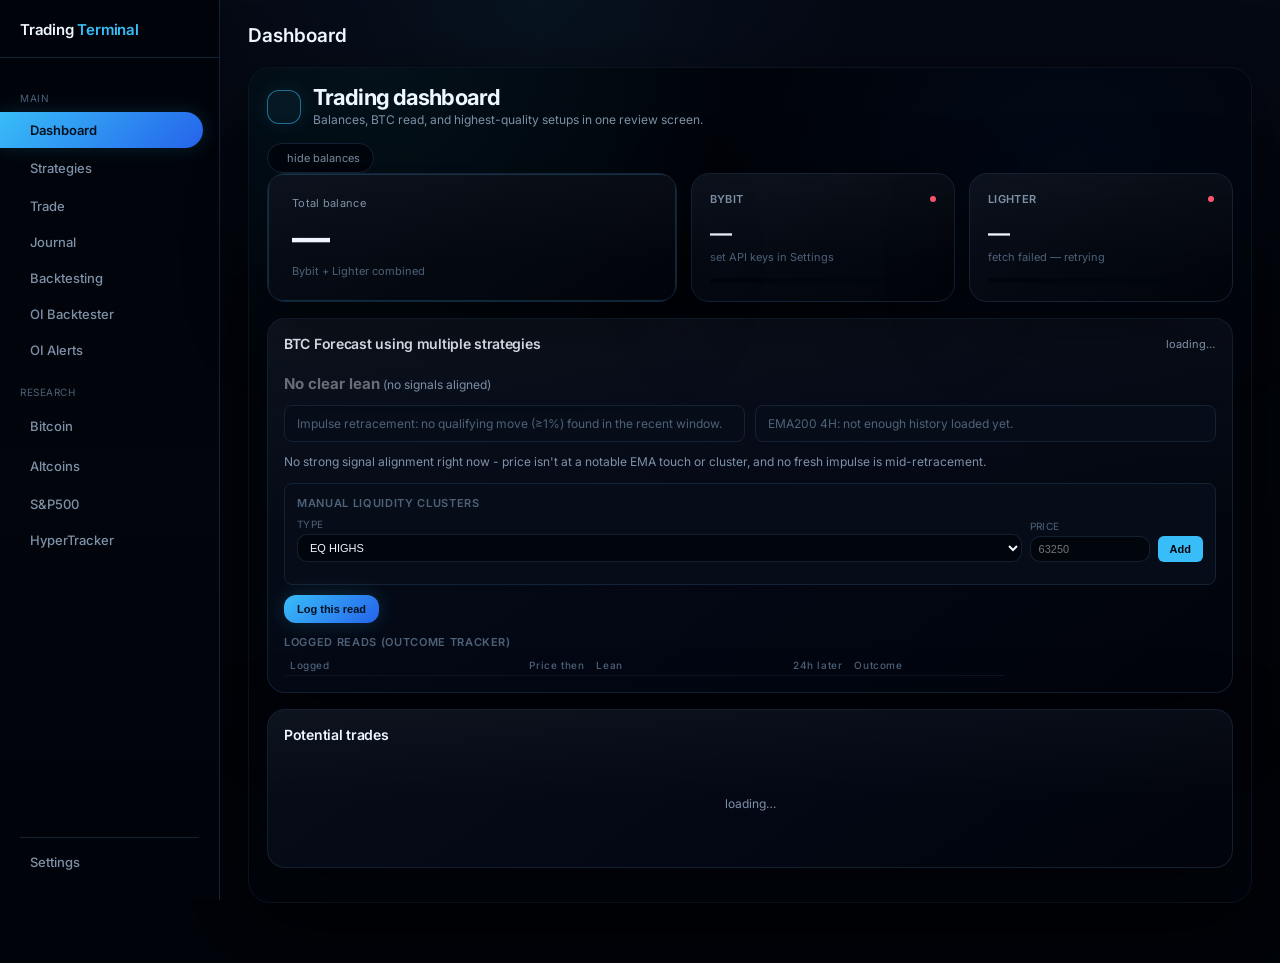
==== index.html @ 486f705a "Make dashboard liquidity clusters manual only" ====
<!DOCTYPE html>
<html lang="en">
<head>
<meta charset="UTF-8">
<meta name="viewport" content="width=device-width, initial-scale=1.0">
<title>Trading Terminal</title>
<link rel="preconnect" href="https://fonts.googleapis.com">
<link rel="preconnect" href="https://fonts.gstatic.com" crossorigin>
<link href="https://fonts.googleapis.com/css2?family=Inter:wght@400;500;600;700&display=swap" rel="stylesheet">
<link rel="stylesheet" href="https://cdnjs.cloudflare.com/ajax/libs/tabler-icons/3.35.0/tabler-icons.min.css">
<link rel="stylesheet" href="css/hypertracker.css?v=blueblack">
<style>
  /* ===================== DESIGN TOKENS ===================== */
  /* Palette sampled directly from the Selimor dashboard reference - background,
     panel, card, and teal accent are exact pixel reads, not approximations.
     Gain/loss + above/below-EMA semantic colors also intentionally match
     Selimor's muted tones (cosmetic match, per explicit decision), rather than
     reusing the old app's punchier neon green/red. */
  :root{
    --bg:#00040a;             /* outer/sidebar background */
    --panel:#020713;          /* main content panel background */
    --card:#070d18;           /* card surface */
    --card-hover:#0b1524;
    --line:#0a1422;           /* hairline borders/dividers */
    --text:#eef6ff;           /* primary text */
    --text-dim:#7f91a8;       /* secondary/muted text */
    --text-faint:#4e6178;     /* tertiary labels, sidebar section headers */
    --teal:#38bdf8;           /* primary accent */
    --teal-dim:#061a33;       /* accent tint background (icon badges, success bg) */
    --green:#38bdf8;          /* positive / above-EMA */
    --green-dim:#061a33;
    --red:#ff5570;            /* losses / below-EMA */
    --red-dim:#35111b;
    --amber:#ffad34;
    --amber-dim:#32200a;
    --violet:#60a5fa;
    --violet-dim:#071d3c;
    --font: 'Inter','Segoe UI',Arial,sans-serif;
    --radius-card:14px;
    --radius-pill:20px;

    /* ----- legacy aliases -----
       The watchlist/chart-modal/alerts CSS (ported as-is from the old single-file
       app) references these older token names throughout. Rather than rewrite
       every rule, these aliases point the old names at the new Selimor tokens
       above, so the inherited CSS resolves correctly without modification. New
       code written going forward should use the tokens above directly, not these
       aliases - this block exists purely as a migration bridge and can be deleted
       once nothing in the ported CSS references the old names anymore. */
    --panel: var(--card);
    --line: var(--line-old);
    --line-old:#142236;
    --dim: var(--text-dim);
    --mono: var(--font);

    /* ----- bg/border aliases used in new tabs -----
       --bg1 = slightly lighter than bg (card surface)
       --bg2 = input/field background (slightly lighter than card)
       --border = standard hairline border colour
       --border-bright = highlighted border for active states */
    --bg1: var(--card);
    --bg2: #01050c;
    --border: #142236;
    --border-bright: #254768;
  }
  *{box-sizing:border-box;}
  *{
    scrollbar-color:rgba(56,189,248,.45) rgba(1,5,12,.86);
    scrollbar-width:thin;
  }
  *::-webkit-scrollbar{width:10px;height:10px;}
  *::-webkit-scrollbar-track{background:rgba(1,5,12,.86);}
  *::-webkit-scrollbar-thumb{
    background:linear-gradient(180deg,rgba(56,189,248,.62),rgba(37,99,235,.58));
    border:2px solid rgba(1,5,12,.86);
    border-radius:999px;
  }
  *::-webkit-scrollbar-corner{background:rgba(1,5,12,.86);}
  body{
    margin:0;
    background:
      radial-gradient(circle at 18% 0%, rgba(56,189,248,.07), transparent 30%),
      radial-gradient(circle at 85% 16%, rgba(37,99,235,.055), transparent 28%),
      var(--bg);
    color:var(--text);
    font-family:var(--font);
    -webkit-font-smoothing:antialiased;
  }
  a{color:inherit;}

  /* ===================== APP SHELL ===================== */
  .app-shell{
    display:flex;
    min-height:100vh;
  }

  /* ----- sidebar ----- */
  .sidebar{
    width:220px;
    flex-shrink:0;
    background:linear-gradient(180deg,#00040a,#02050b 55%,#00040a);
    border-right:1px solid var(--line-old);
    display:flex;
    flex-direction:column;
    padding:20px 0;
    position:sticky;
    top:0;
    height:100vh;
  }
  .sidebar-brand{
    padding:0 20px 18px;
    border-bottom:1px solid var(--line);
    margin-bottom:16px;
  }
  .sidebar-brand-title{
    font-size:15px;font-weight:600;color:var(--text);letter-spacing:-0.2px;
  }
  .sidebar-brand-title span{color:var(--teal);}

  .sidebar-section-label{
    padding:0 20px;font-size:10px;color:var(--text-faint);
    letter-spacing:0.5px;margin:18px 0 8px;text-transform:uppercase;
  }
  .sidebar-section-label:first-of-type{margin-top:0;}

  .nav-item{
    display:flex;align-items:center;gap:10px;
    padding:10px 20px;margin-right:16px;
    cursor:pointer;color:var(--text-dim);font-size:13px;font-weight:500;
    border-radius:0 var(--radius-pill) var(--radius-pill) 0;
    transition:background 0.12s,color 0.12s;
    user-select:none;
  }
  .nav-item:hover{color:var(--text);background:rgba(56,189,248,0.07);}
  .nav-item.active{
    color:#02111f;background:linear-gradient(135deg,var(--teal),#2563eb);font-weight:600;
    box-shadow:0 0 20px rgba(56,189,248,.16);
  }
  .nav-item.active:hover{background:linear-gradient(135deg,var(--teal),#2563eb);}
  .nav-item i{font-size:17px;flex-shrink:0;}
  .nav-item.disabled{opacity:0.4;cursor:default;}
  .nav-item.disabled:hover{background:transparent;color:var(--text-dim);}

  /* sidebar dropdown groups */
  .nav-group{margin:2px 0;}
  .nav-group-label{
    width:calc(100% - 16px);
    display:flex;align-items:center;gap:10px;
    padding:10px 20px;margin-right:16px;border:0;
    border-radius:0 var(--radius-pill) var(--radius-pill) 0;
    background:transparent;color:var(--text-dim);font:inherit;font-size:13px;font-weight:500;
    text-align:left;user-select:none;cursor:pointer;
    transition:background 0.12s,color 0.12s;
  }
  .nav-group-label:hover{color:var(--text);background:rgba(56,189,248,0.07);}
  .nav-group-label i{font-size:17px;flex-shrink:0;}
  .nav-group-label .nav-group-title{flex:1;}
  .nav-group-chevron{font-size:14px;transition:transform .14s ease;color:currentColor;opacity:.7;}
  .nav-group.open .nav-group-chevron{transform:rotate(180deg);}
  .nav-group.has-active > .nav-group-label{
    color:var(--text);background:rgba(56,189,248,0.055);
  }
  .nav-group-items{display:none;padding:1px 0 4px;}
  .nav-group.open > .nav-group-items{display:block;}
  .nav-sub-item{
    display:flex;align-items:center;gap:8px;
    padding:7px 20px 7px 44px;margin-right:16px;
    cursor:pointer;color:var(--text-faint);font-size:12px;font-weight:400;
    border-radius:0 var(--radius-pill) var(--radius-pill) 0;
    transition:background 0.12s,color 0.12s;
    user-select:none;
  }
  .nav-sub-item:hover{color:var(--text);background:rgba(56,189,248,0.07);}
  .nav-sub-item.active{
    color:#02111f;background:linear-gradient(135deg,var(--teal),#2563eb);font-weight:600;
  }
  .nav-sub-item.active:hover{background:linear-gradient(135deg,var(--teal),#2563eb);}
  .nav-sub-dot{
    width:5px;height:5px;border-radius:50%;background:currentColor;flex-shrink:0;opacity:0.6;
  }

  .sidebar-footer{
    margin-top:auto;padding:0 20px;
  }
  .sidebar-footer .nav-item{
    border-top:1px solid var(--line);padding-top:16px;margin-top:8px;
    border-radius:0;margin-right:0;padding-left:0;padding-right:0;
  }
  .sidebar-footer .nav-item:hover{background:transparent;color:var(--text);}
  .sidebar-footer .nav-item.active{
    border-top:none;
    border-radius:14px;
    padding:10px 12px;
    background:linear-gradient(135deg,var(--teal),#2563eb);
    color:#02111f;
    box-shadow:0 0 20px rgba(56,189,248,.16);
  }

  /* ----- main content area ----- */
  .main{
    flex:1;
    background:
      radial-gradient(circle at 30% 0%, rgba(56,189,248,.055), transparent 26%),
      linear-gradient(180deg,#050914,#02050b 45%,#00040a);
    padding:24px 28px 60px;
    min-width:0;
  }
  .main-header{
    display:flex;justify-content:space-between;align-items:center;
    margin-bottom:20px;
  }
  .main-title{
    font-size:19px;font-weight:600;color:var(--text);
  }
  .live-pill{
    font-size:12px;color:var(--text-dim);background:#01050c;
    padding:5px 13px;border-radius:var(--radius-pill);
    display:flex;align-items:center;gap:6px;
    border:1px solid var(--line-old);
  }
  .live-pill .dot{
    width:6px;height:6px;border-radius:50%;background:var(--teal);
    box-shadow:0 0 8px rgba(56,189,248,0.65);
  }
  .main-header .live-pill{
    display:none !important;
  }

  /* generic card, used across all tabs */
  .card{
    background:
      linear-gradient(180deg, rgba(255,255,255,.022), transparent 70%),
      linear-gradient(145deg,var(--card),#01040a);
    border:1px solid var(--line-old);
    border-radius:var(--radius-card);padding:16px;
    box-shadow:0 22px 70px rgba(0,0,0,.35);
  }

  /* ----- placeholder tab styling (used by tabs not yet built) ----- */
  .placeholder-tab{
    display:flex;flex-direction:column;align-items:center;justify-content:center;
    text-align:center;padding:80px 20px;color:var(--text-dim);
    background:
      linear-gradient(180deg, rgba(255,255,255,.022), transparent 70%),
      linear-gradient(145deg,var(--card),#01040a);
    border:1px solid var(--line-old);
    border-radius:var(--radius-card);
    min-height:300px;
  }
  .placeholder-tab i{font-size:32px;color:var(--text-faint);margin-bottom:14px;}
  .placeholder-tab .ph-title{font-size:15px;font-weight:600;color:var(--text);margin-bottom:6px;}
  .placeholder-tab .ph-sub{font-size:13px;color:var(--text-dim);max-width:360px;line-height:1.5;}

  /* ----- tab view container ----- */
  .tab-view{display:none;}
  .tab-view.active{display:block;}

  /* ===== GRID BOT ===== */
  .grid-bot-layout{display:grid;grid-template-columns:340px 1fr;gap:14px;align-items:start;}
  @media(max-width:900px){.grid-bot-layout{grid-template-columns:1fr;}}
  .grid-left-col,.grid-right-col{display:flex;flex-direction:column;gap:12px;}
  .grid-card{
    background:var(--card);border-radius:var(--radius-card);padding:18px;
    border:0.5px solid var(--line-old);
  }
  .grid-viz-card{padding:18px 14px;}
  .grid-card-header{display:flex;align-items:center;justify-content:space-between;margin-bottom:14px;}
  .grid-card-title{font-size:12px;font-weight:600;color:var(--text-dim);text-transform:uppercase;letter-spacing:0.4px;display:flex;align-items:center;gap:6px;}
  .grid-card-title i{font-size:14px;color:var(--teal);}
  .grid-status-badge{
    font-size:9px;font-weight:700;letter-spacing:0.5px;padding:3px 9px;
    border-radius:4px;background:rgba(255,255,255,0.06);color:var(--text-faint);border:1px solid var(--line-old);
  }
  .grid-status-badge.running{background:var(--teal-dim);color:var(--teal);border-color:rgba(40,215,200,0.35);}
  .grid-status-badge.paused{background:var(--amber-dim);color:var(--amber);border-color:rgba(217,169,63,0.35);}
  .grid-status-badge.stopped{background:var(--red-dim);color:var(--red);border-color:rgba(226,100,95,0.35);}
  .grid-market-pill{
    font-size:12px;font-weight:600;color:var(--teal);
    background:var(--teal-dim);border-radius:var(--radius-pill);
    padding:5px 14px;display:inline-flex;align-items:center;gap:6px;
    border:1px solid rgba(40,215,200,0.2);
  }
  .grid-field-row{margin-bottom:12px;}
  .grid-inputs{display:grid;grid-template-columns:1fr 1fr;gap:10px;margin-bottom:12px;}
  .grid-field{display:flex;flex-direction:column;gap:4px;}
  .grid-label{font-size:10px;color:var(--text-dim);font-weight:500;letter-spacing:0.3px;}
  .grid-label-hint{color:var(--text-faint);}
  .grid-input{
    background:rgba(255,255,255,0.04);border:1px solid var(--line-old);
    border-radius:8px;padding:8px 10px;color:var(--text);font-size:13px;
    font-family:var(--font);outline:none;transition:border-color 0.15s;width:100%;
  }
  .grid-input:focus{border-color:var(--teal);}
  .grid-input::placeholder{color:var(--text-faint);}
  .grid-leverage-info{font-size:10px;color:var(--text-faint);line-height:1.4;margin-top:5px;}
  .grid-leverage-info strong{color:var(--teal);}
  .grid-leverage-slider{
    -webkit-appearance:none;appearance:none;width:100%;height:3px;
    background:var(--line-old);border-radius:2px;outline:none;cursor:pointer;
  }
  .grid-leverage-slider::-webkit-slider-thumb{
    -webkit-appearance:none;appearance:none;width:16px;height:16px;border-radius:50%;
    background:var(--teal);cursor:pointer;border:2px solid var(--bg);
    box-shadow:0 0 0 2px var(--teal);
  }
  .grid-leverage-slider::-moz-range-thumb{
    width:16px;height:16px;border-radius:50%;background:var(--teal);cursor:pointer;
    border:2px solid var(--bg);box-shadow:0 0 0 2px var(--teal);
  }
  .grid-leverage-ticks{
    display:flex;justify-content:space-between;
    font-size:9px;color:var(--text-faint);margin-top:3px;
  }
  .grid-capital-check{
    border-radius:6px;padding:7px 11px;font-size:11px;line-height:1.4;margin-bottom:10px;
  }
  .grid-capital-check.ok{background:var(--green-dim);color:var(--green);border:1px solid rgba(61,220,151,0.25);}
  .grid-capital-check.warn{background:var(--red-dim);color:var(--red);border:1px solid rgba(226,100,95,0.25);}
  .grid-controls{display:flex;gap:8px;flex-wrap:wrap;}
  .grid-btn{
    flex:1;padding:10px 14px;border:none;border-radius:10px;font-size:12px;
    font-weight:600;cursor:pointer;font-family:var(--font);
    display:flex;align-items:center;justify-content:center;gap:6px;transition:opacity 0.15s;
  }
  .grid-btn:disabled{opacity:0.4;cursor:not-allowed;}
  .grid-btn-start{background:var(--teal);color:#07060c;}
  .grid-btn-start:hover:not(:disabled){opacity:0.88;}
  .grid-btn-pause{background:var(--amber-dim);color:var(--amber);border:1px solid rgba(217,169,63,0.3);}
  .grid-btn-pause:hover:not(:disabled){opacity:0.8;}
  .grid-btn-stop{background:var(--red-dim);color:var(--red);border:1px solid rgba(226,100,95,0.3);}
  .grid-btn-stop:hover:not(:disabled){opacity:0.8;}
  .grid-live-dot{width:7px;height:7px;border-radius:50%;background:var(--text-faint);}
  .grid-live-dot.live{background:var(--green);}
  .grid-live-dot.paused{background:var(--amber);}
  .grid-live-dot.error{background:var(--red);}
  .grid-stats-grid{display:grid;grid-template-columns:1fr 1fr 1fr;gap:10px;}
  .grid-stat{background:rgba(255,255,255,0.03);border-radius:8px;padding:10px 12px;}
  .grid-stat-label{font-size:10px;color:var(--text-faint);margin-bottom:4px;letter-spacing:0.2px;}
  .grid-stat-val{font-size:16px;font-weight:600;color:var(--text);}
  .grid-stat-val.up{color:var(--green);}
  .grid-stat-val.down{color:var(--red);}
  .grid-viz-wrap{position:relative;min-height:300px;}
  .grid-viz-empty{
    position:absolute;inset:0;display:flex;align-items:center;justify-content:center;
    font-size:12px;color:var(--text-faint);text-align:center;padding:20px;
  }
  .grid-viz-legend{display:flex;gap:12px;font-size:10px;font-weight:600;letter-spacing:0.3px;}
  .legend-buy{color:var(--green);}
  .legend-sell{color:var(--red);}
  .legend-price{color:var(--amber);}
  .grid-level-table-wrap{max-height:300px;overflow-y:auto;}
  .grid-level-table{width:100%;border-collapse:collapse;font-size:12px;}
  .grid-level-table th{
    text-align:left;padding:7px 10px;font-size:10px;font-weight:600;
    color:var(--text-faint);letter-spacing:0.3px;border-bottom:1px solid var(--line-old);
    position:sticky;top:0;background:var(--card);
  }
  .grid-level-table td{padding:7px 10px;border-bottom:0.5px solid var(--line-old);color:var(--text);}
  .grid-level-table tr:last-child td{border-bottom:none;}
  .grid-table-empty{text-align:center;color:var(--text-faint);padding:24px!important;}
  .gl-side-buy{color:var(--green);font-weight:600;}
  .gl-side-sell{color:var(--red);font-weight:600;}
  .gl-status-open{color:var(--teal);}
  .gl-status-filled{color:var(--amber);}
  .gl-status-idle{color:var(--text-faint);}
  .gl-status-sl{color:var(--red);}
  /* ---- grid bot docs accordion ---- */
  .grid-docs{
    margin-top:18px;
    border:0.5px solid var(--line-old);
    border-radius:var(--radius-card);
    background:var(--card);
    overflow:hidden;
  }
  .grid-docs-trigger{
    display:flex;align-items:center;justify-content:space-between;
    padding:16px 20px;cursor:pointer;user-select:none;
    gap:10px;
  }
  .grid-docs-trigger:hover{background:rgba(255,255,255,0.025);}
  .grid-docs-trigger-left{display:flex;align-items:center;gap:10px;}
  .grid-docs-trigger-left i{font-size:16px;color:var(--teal);flex-shrink:0;}
  .grid-docs-title{font-size:13px;font-weight:600;color:var(--text);}
  .grid-docs-chevron{
    font-size:16px;color:var(--text-faint);flex-shrink:0;
    transition:transform 0.22s ease;
  }
  .grid-docs.open .grid-docs-chevron{transform:rotate(180deg);}
  .grid-docs-body{
    display:none;
    padding:0 24px 24px;
    border-top:0.5px solid var(--line-old);
  }
  .grid-docs.open .grid-docs-body{display:block;}
  .grid-docs-body h3{
    font-size:11px;font-weight:700;color:var(--teal);
    text-transform:uppercase;letter-spacing:0.5px;
    margin:22px 0 8px;
  }
  .grid-docs-body h3:first-child{margin-top:20px;}
  .grid-docs-body p{
    font-size:12px;color:var(--text-dim);line-height:1.65;margin:0 0 10px;
  }
  .grid-docs-body ul{
    margin:0 0 10px;padding-left:18px;
  }
  .grid-docs-body ul li{
    font-size:12px;color:var(--text-dim);line-height:1.65;margin-bottom:4px;
  }
  .grid-docs-body ul li strong,.grid-docs-body p strong{color:var(--text);}
  .grid-docs-table{
    width:100%;border-collapse:collapse;margin-bottom:10px;font-size:12px;
  }
  .grid-docs-table th{
    text-align:left;padding:7px 10px;font-size:10px;font-weight:600;
    color:var(--text-faint);letter-spacing:0.3px;
    border-bottom:1px solid var(--line-old);
  }
  .grid-docs-table td{
    padding:8px 10px;border-bottom:0.5px solid var(--line-old);
    color:var(--text-dim);vertical-align:top;line-height:1.5;
  }
  .grid-docs-table td:first-child{color:var(--text);font-weight:500;white-space:nowrap;}
  .grid-docs-table tr:last-child td{border-bottom:none;}
  .grid-docs-formula{
    background:rgba(255,255,255,0.04);border:0.5px solid var(--line-old);
    border-radius:8px;padding:10px 14px;font-size:12px;
    color:var(--teal);font-family:monospace;margin:8px 0 12px;
    letter-spacing:0.2px;
  }
  .grid-docs-note{
    background:var(--amber-dim);border:0.5px solid rgba(217,169,63,0.25);
    border-radius:8px;padding:10px 14px;font-size:11px;color:var(--amber);
    line-height:1.6;margin-top:16px;
  }

  /* grid toast */
  .grid-toast{
    position:fixed;bottom:24px;right:24px;z-index:9999;
    background:var(--card);border:1px solid var(--line-old);border-radius:10px;
    padding:11px 18px;font-size:13px;color:var(--text);
    box-shadow:0 4px 24px rgba(0,0,0,0.5);
    transform:translateY(20px);opacity:0;pointer-events:none;
    transition:all 0.22s ease;max-width:360px;
  }
  .grid-toast.show{transform:translateY(0);opacity:1;}

  /* ===== DASHBOARD BALANCE CARDS ===== */
  .balance-grid{display:grid;grid-template-columns:1.8fr 1fr 1fr;gap:12px;margin-bottom:18px;}
  .total-card{
    background:var(--card);border-radius:var(--radius-card);padding:22px 24px;
    border:0.5px solid var(--line-old);position:relative;overflow:hidden;
  }
  .total-card::before{
    content:'';position:absolute;inset:0;border-radius:var(--radius-card);
    border:1px solid rgba(40,215,200,0.15);pointer-events:none;
  }
  .total-label{font-size:11px;color:var(--text-dim);letter-spacing:0.3px;margin-bottom:8px;}
  .total-amount{font-size:36px;font-weight:700;color:var(--text);letter-spacing:-1px;line-height:1;}
  .total-sub{font-size:11px;color:var(--text-faint);margin-top:8px;}
  .total-change{
    display:inline-flex;align-items:center;gap:4px;font-size:12px;
    color:var(--green);margin-top:10px;background:rgba(61,220,151,0.1);
    padding:3px 10px;border-radius:var(--radius-pill);
  }
  .exchange-card{
    background:var(--card);border-radius:var(--radius-card);padding:18px;
    border:0.5px solid var(--line-old);
  }
  .ex-header{display:flex;align-items:center;justify-content:space-between;margin-bottom:14px;}
  .ex-name{font-size:11px;font-weight:600;color:var(--text-dim);text-transform:uppercase;letter-spacing:0.4px;}
  .ex-dot{width:6px;height:6px;border-radius:50%;background:var(--green);}
  .ex-amount{font-size:22px;font-weight:600;color:var(--text);letter-spacing:-0.5px;}
  .ex-sub{font-size:11px;color:var(--text-faint);margin-top:4px;}
  .ex-bar{height:2px;background:var(--line-old);border-radius:2px;margin-top:14px;}
  .ex-bar-fill{height:2px;border-radius:2px;background:var(--teal);}
  /* blur-toggle for balance privacy */
  .balances-hidden .total-amount,
  .balances-hidden .ex-amount{filter:blur(7px);user-select:none;pointer-events:none;}
  .hide-balance-btn{
    display:flex;align-items:center;gap:6px;background:rgba(255,255,255,0.04);
    border:0.5px solid var(--line-old);border-radius:var(--radius-pill);
    padding:5px 13px;cursor:pointer;color:var(--text-dim);font-size:11px;
    margin-bottom:16px;font-family:var(--font);
  }
  .hide-balance-btn:hover{color:var(--text);border-color:var(--teal);}
  .hide-balance-btn i{font-size:14px;}

  /* potential trades section header */
  .section-head{display:flex;align-items:center;justify-content:space-between;margin-bottom:12px;}
  .section-title{font-size:13px;font-weight:600;color:var(--text);}
  .section-sub{font-size:11px;color:var(--text-faint);}
  .potential-row{
    display:flex;align-items:center;justify-content:space-between;
    padding:10px 0;border-bottom:0.5px solid var(--line-old);cursor:pointer;
  }
  .potential-row:last-child{border-bottom:none;}
  .potential-row:hover .pr-sym{color:var(--teal);}
  .pr-left{display:flex;align-items:center;gap:10px;}
  .pr-right{display:flex;align-items:center;gap:14px;}
  .pr-sym{font-weight:600;color:var(--text);font-size:13px;transition:color 0.1s;}
  .pr-mkt{font-size:9px;color:var(--text-faint);margin-left:5px;text-transform:uppercase;}

  /* ===== DASHBOARD BLUE/BLACK REDESIGN PREVIEW ===== */
  #tab-dashboard.dashboard-blue{
    --dash-bg:#00040a;
    --dash-panel:#070d18;
    --dash-panel-deep:#01040a;
    --dash-line:#142236;
    --dash-line-soft:#0a1422;
    --dash-blue:#38bdf8;
    --dash-blue-2:#2563eb;
    --dash-muted:#7f91a8;
    --dash-faint:#4e6178;
    background:
      radial-gradient(circle at 12% 0%, rgba(56,189,248,.07), transparent 30%),
      radial-gradient(circle at 82% 12%, rgba(37,99,235,.055), transparent 28%),
      var(--dash-bg);
    border:1px solid var(--dash-line-soft);
    border-radius:22px;
    padding:18px;
    min-height:calc(100vh - 110px);
    box-shadow:0 24px 78px rgba(0,0,0,.58);
  }
  #tab-dashboard .dash-blue-header{display:flex;align-items:center;justify-content:space-between;gap:16px;margin-bottom:16px;}
  #tab-dashboard .dash-blue-title{display:flex;align-items:center;gap:12px;}
  #tab-dashboard .dash-blue-mark{
    width:34px;height:34px;border-radius:12px;display:grid;place-items:center;
    border:1px solid rgba(56,189,248,.55);background:rgba(56,189,248,.06);
    color:var(--dash-blue);box-shadow:0 0 20px rgba(56,189,248,.11);
  }
  #tab-dashboard .dash-blue-title h1{margin:0;font-size:22px;line-height:1;letter-spacing:-0.04em;color:#eef6ff;}
  #tab-dashboard .dash-blue-title p{margin:4px 0 0;font-size:12px;color:var(--dash-muted);}
  #tab-dashboard .dash-blue-actions{display:flex;align-items:center;gap:10px;flex-wrap:wrap;}
  #tab-dashboard .hide-balance-btn{
    margin:0;background:#01050c;border:1px solid var(--dash-line);border-radius:999px;
    color:var(--dash-muted);padding:7px 13px;
  }
  #tab-dashboard .hide-balance-btn:hover{border-color:var(--dash-blue);color:#eef6ff;}
  #tab-dashboard .dash-status-pill{
    display:inline-flex;align-items:center;gap:7px;padding:7px 12px;border-radius:999px;
    background:#01050c;border:1px solid var(--dash-line);color:var(--dash-muted);font-size:11px;
  }
  #tab-dashboard .dash-status-pill i{
    width:7px;height:7px;border-radius:50%;background:var(--dash-blue);box-shadow:0 0 12px rgba(56,189,248,.65);
  }
  #tab-dashboard .balance-grid{display:grid;grid-template-columns:1.55fr 1fr 1fr;gap:14px;margin-bottom:16px;}
  #tab-dashboard .total-card,
  #tab-dashboard .exchange-card,
  #tab-dashboard .dash-blue-card,
  #tab-dashboard .card{
    background:
      linear-gradient(180deg, rgba(255,255,255,.022), transparent 70%),
      linear-gradient(145deg, var(--dash-panel), var(--dash-panel-deep));
    border:1px solid var(--dash-line);
    border-radius:18px;
    box-shadow:0 24px 78px rgba(0,0,0,.42);
  }
  #tab-dashboard .total-card{padding:22px 24px;}
  #tab-dashboard .total-card::before{border-color:rgba(56,189,248,.20);}
  #tab-dashboard .total-label,
  #tab-dashboard .ex-name,
  #tab-dashboard .section-sub{color:var(--dash-muted);}
  #tab-dashboard .total-amount{color:#eef6ff;font-size:38px;letter-spacing:-0.055em;}
  #tab-dashboard .total-sub,
  #tab-dashboard .ex-sub{color:var(--dash-faint);}
  #tab-dashboard .total-change{color:var(--dash-blue);background:rgba(56,189,248,.10);}
  #tab-dashboard .exchange-card{padding:18px;}
  #tab-dashboard .ex-dot{background:var(--dash-blue);}
  #tab-dashboard .ex-amount{color:#eef6ff;}
  #tab-dashboard .ex-bar{height:5px;background:#01050c;border-radius:99px;overflow:hidden;}
  #tab-dashboard .ex-bar-fill{height:5px;background:linear-gradient(90deg,var(--dash-blue),var(--dash-blue-2));}
  #tab-dashboard .dash-blue-grid{display:grid;grid-template-columns:minmax(0,1.45fr) minmax(360px,.9fr);gap:16px;align-items:start;}
  #tab-dashboard .dash-blue-left,
  #tab-dashboard .dash-blue-right{display:flex;flex-direction:column;gap:16px;min-width:0;}
  #tab-dashboard .dash-blue-card{padding:16px;}
  #tab-dashboard > .dash-blue-card,
  #tab-dashboard > .card{margin-bottom:16px;}
  #tab-dashboard .section-head{margin-bottom:13px;}
  #tab-dashboard .section-title{color:#eef6ff;font-size:14px;letter-spacing:-0.02em;}
  #tab-dashboard .card{padding:16px;}
  #tab-dashboard #mldHeadline{color:#eef6ff;}
  #tab-dashboard #mldSynthesis{color:var(--dash-muted)!important;}
  #tab-dashboard #mldLogBtn{
    background:linear-gradient(135deg,var(--dash-blue),var(--dash-blue-2))!important;
    color:#02111f!important;border-radius:12px!important;padding:8px 13px!important;
    box-shadow:0 0 20px rgba(56,189,248,.20);
  }
  #tab-dashboard table{color:#eef6ff;}
  #tab-dashboard th{color:var(--dash-faint)!important;border-color:var(--dash-line-soft)!important;}
  #tab-dashboard .potential-row{border-color:var(--dash-line-soft);border-radius:12px;padding:11px 8px;}
  #tab-dashboard .potential-row:hover{background:rgba(56,189,248,.055);}
  #tab-dashboard .potential-row:hover .pr-sym{color:var(--dash-blue);}
  @media(max-width:1100px){
    #tab-dashboard .balance-grid,
    #tab-dashboard .dash-blue-grid{grid-template-columns:1fr;}
  }
  @media(max-width:760px){
    #tab-dashboard.dashboard-blue{padding:12px;border-radius:16px;}
    #tab-dashboard .dash-blue-header{align-items:flex-start;flex-direction:column;}
  }

  /* ===== TRADE TAB — EXECUTOR + CHECKLIST ===== */
  .jf-checks{
    border:1px solid var(--line);border-radius:var(--radius-card);padding:14px 16px;
    background:rgba(255,255,255,0.012);
  }
  .jf-checks-title{font-size:10px;color:var(--dim);letter-spacing:0.5px;margin-bottom:10px;font-weight:600;}
  .jf-check{
    display:flex;align-items:center;gap:7px;font-size:12px;color:var(--text);
    padding:5px 0;cursor:pointer;
  }
  .jf-check input{cursor:pointer;accent-color:var(--teal);}
  .jf-check-note{font-size:10px;color:var(--dim);margin-top:6px;font-style:italic;}

  .trade-layout{display:grid;grid-template-columns:1.2fr 1fr;gap:14px;align-items:start;}
  @media(max-width:760px){.trade-layout{grid-template-columns:1fr;}}

  .jf-executor{
    border:1px solid var(--line);border-radius:var(--radius-card);padding:16px;
    background:rgba(155,138,232,0.03);display:flex;flex-direction:column;gap:10px;
  }
  .jf-executor-title{
    font-size:10px;color:var(--violet);letter-spacing:0.5px;
    display:flex;align-items:center;justify-content:space-between;
  }
  .jf-executor-title .exec-status{
    font-size:9px;font-weight:700;padding:2px 7px;border-radius:3px;letter-spacing:0.3px;
  }
  .exec-status.armed{background:var(--teal-dim);color:var(--teal);border:1px solid rgba(40,215,200,0.4);}
  .exec-status.off{background:rgba(255,255,255,0.04);color:var(--dim);border:1px solid var(--line);}

  .exec-ticker-row{display:flex;gap:8px;align-items:flex-end;}
  .exec-ticker-row input{
    flex:1;background:var(--bg);border:1px solid var(--line);color:var(--text);
    font-family:var(--font);font-size:13px;padding:8px 10px;border-radius:6px;
  }
  .exec-ticker-row input:focus{outline:none;border-color:var(--teal);}

  .exec-dir-toggle{display:flex;gap:0;border:1px solid var(--line);border-radius:6px;overflow:hidden;}
  .exec-dir-toggle button{
    flex:1;background:none;border:none;color:var(--dim);font-family:var(--font);
    font-size:11px;padding:7px 0;cursor:pointer;font-weight:500;letter-spacing:0.3px;
  }
  .exec-dir-toggle button.active-long{background:var(--teal-dim);color:var(--teal);font-weight:700;}
  .exec-dir-toggle button.active-short{background:var(--red-dim);color:var(--red);font-weight:700;}
  .exec-dir-toggle button:not(:last-child){border-right:1px solid var(--line);}

  .exec-order-type-toggle{display:flex;gap:0;border:1px solid var(--line);border-radius:6px;overflow:hidden;}
  .exec-order-type-toggle button{
    flex:1;background:none;border:none;color:var(--dim);font-family:var(--font);
    font-size:10.5px;padding:6px 0;cursor:pointer;letter-spacing:0.3px;
  }
  .exec-order-type-toggle button.active{background:var(--violet-dim);color:var(--violet);font-weight:700;}
  .exec-order-type-toggle button:not(:last-child){border-right:1px solid var(--line);}

  .exec-field-row{display:flex;gap:8px;}
  .exec-field-row label{
    display:flex;flex-direction:column;gap:4px;font-size:10px;color:var(--dim);
    letter-spacing:0.2px;flex:1;min-width:0;
  }
  .exec-field-row input{
    background:var(--bg);border:1px solid var(--line);color:var(--text);
    font-family:var(--font);font-size:12px;padding:7px 9px;border-radius:6px;width:100%;
  }
  .exec-field-row input:disabled{opacity:0.4;cursor:not-allowed;}
  .exec-field-row input:focus{outline:none;border-color:var(--violet);}

  .exec-sl-line{
    display:flex;align-items:center;gap:6px;font-size:10px;color:var(--dim);
    padding:8px 0 2px;border-top:1px solid var(--line);
  }
  .exec-sl-line b{color:var(--text);font-weight:600;}
  .sl-badge{
    font-size:9px;font-weight:700;padding:1px 6px;border-radius:3px;
    background:var(--red-dim);color:var(--red);border:1px solid rgba(255,93,93,0.3);
  }

  .exec-slippage-row{
    display:flex;align-items:center;gap:8px;font-size:10px;color:var(--dim);
  }
  .exec-slippage-row label{display:flex;align-items:center;gap:6px;flex:1;}
  .exec-slippage-row input{
    width:54px;background:var(--bg);border:1px solid var(--line);color:var(--text);
    font-family:var(--font);font-size:11px;padding:5px 7px;border-radius:4px;text-align:right;
  }
  .exec-slippage-row input:focus{outline:none;border-color:var(--violet);}
  .exec-slippage-note{font-size:9px;color:var(--dim);font-style:italic;}

  .exec-validation-msg{
    font-size:10px;color:var(--amber);padding:6px 8px;
    background:rgba(217,169,63,0.08);border:1px solid rgba(217,169,63,0.25);border-radius:4px;
  }
  .exec-place-btn{
    background:none;border:1px solid var(--violet);color:var(--violet);
    font-family:var(--font);font-size:12px;padding:10px;border-radius:8px;
    cursor:pointer;font-weight:600;letter-spacing:0.3px;width:100%;
  }
  .exec-place-btn:hover{background:var(--violet-dim);}
  .exec-place-btn:disabled{opacity:0.4;cursor:default;}
  .exec-submit-note{font-size:9.5px;color:var(--dim);font-style:italic;text-align:center;}

  .size-pill{
    background:rgba(255,255,255,0.05);border:1px solid var(--line);color:var(--dim);
    font-family:var(--font);font-size:10px;padding:3px 9px;border-radius:20px;
    cursor:pointer;font-weight:500;
  }
  .size-pill:hover{border-color:var(--teal);color:var(--teal);background:var(--teal-dim);}
  .size-pill.active{border-color:var(--teal);color:var(--teal);background:var(--teal-dim);font-weight:600;}

  .exec-modal-overlay{
    position:fixed;top:0;left:0;width:100%;height:100%;
    background:rgba(0,0,0,0.6);z-index:1000;
    display:flex;align-items:center;justify-content:center;
  }
  .exec-modal-card{
    background:var(--bg);border:1px solid var(--red);border-radius:10px;
    padding:20px 22px;max-width:380px;width:90%;
  }
  .exec-modal-title{font-size:13px;font-weight:700;color:var(--red);margin-bottom:10px;}
  .exec-modal-body{font-size:12px;color:var(--text-dim);line-height:1.5;margin-bottom:16px;}
  .exec-modal-dismiss{
    background:none;border:1px solid var(--red);color:var(--red);
    border-radius:4px;padding:6px 14px;font-size:11px;cursor:pointer;
    font-family:var(--font);float:right;
  }
  .exec-modal-dismiss:hover{background:var(--red-dim);}

  .trade-autofill-note{
    font-size:10px;color:var(--teal);margin-bottom:6px;font-style:italic;
  }

  /* ===================== PORTED WATCHLIST/MODAL/ALERTS CSS =====================
     Brought across verbatim from the old single-file app. Uses legacy --panel/
     --line/--dim/--mono tokens, aliased above to the new Selimor palette so colors
     update automatically without needing every rule rewritten by hand. */
  #refreshBtn, .refresh-btn{
    background:none;border:1px solid var(--line);color:var(--text);
    font-family:var(--mono);font-size:11px;padding:6px 12px;border-radius:3px;
    cursor:pointer;
  }
  #refreshBtn:hover, .refresh-btn:hover{border-color:var(--green);color:var(--green);}
  #refreshBtn:disabled, .refresh-btn:disabled{opacity:0.4;cursor:default;}
  /* override the #refreshBtn ID rule when it's used as a small inline button —
     ID specificity would otherwise win over .refresh-btn-small regardless of order */
  #refreshBtn.refresh-btn-small{
    font-size:9px;padding:3px 8px;color:var(--dim);border-color:var(--line);
  }

  .toolbar{display:flex;align-items:center;gap:14px;margin-bottom:16px;flex-wrap:wrap;}

  .tabs{display:flex;gap:6px;}
  .tab{
    background:none;border:1px solid var(--line);color:var(--dim);
    font-family:var(--mono);font-size:11px;padding:6px 14px;border-radius:3px;
    cursor:pointer;letter-spacing:0.5px;
  }
  .tab.active{color:var(--bg);background:var(--green);border-color:var(--green);font-weight:700;}

  /* refresh button sits inside the tabs row but is intentionally smaller and
     visually quieter than CRYPTO/STOCKS — it's a utility action, not a primary
     filter, so it shouldn't compete for attention with the market switcher */
  .refresh-btn-small{
    background:none;border:1px solid var(--line);color:var(--dim);
    font-family:var(--mono);font-size:9px;padding:4px 9px;border-radius:3px;
    cursor:pointer;letter-spacing:0.3px;margin-left:4px;
  }
  .refresh-btn-small:hover{border-color:var(--green);color:var(--green);}
  .refresh-btn-small:disabled{opacity:0.4;cursor:default;}

  /* compact stats strip - this used to be three large boxes, which gave irrelevant
     glance-once numbers far more visual weight than they deserved. Now it's a single
     small inline line, de-emphasized, sitting next to the tabs/refresh button instead
     of taking up its own full-width row. */
  .stats-strip{
    font-size:11px;color:var(--dim);letter-spacing:0.3px;margin-left:auto;
  }
  .stats-strip span{color:var(--green);font-weight:700;}

  table{width:100%;max-width:720px;border-collapse:collapse;font-size:13px;}
  thead th{
    text-align:left;font-size:10px;color:var(--dim);letter-spacing:0.6px;
    padding:6px 14px 6px 10px;border-bottom:1px solid var(--line);cursor:pointer;
    user-select:none;white-space:nowrap;
  }
  thead th:hover{color:var(--text);}
  thead th.sorted{color:var(--green);}
  th.col-symbol, td.sym{width:auto;}
  th.col-dist, td.num{width:1%;}
  th.col-rvol, td.rvol-cell{width:1%;}
  th.col-score, td.score-cell{width:1%;}
  th.col-funding, td.funding-cell{width:1%;}
  th.col-swept, td.swept-cell{width:1%;}
  tbody tr{border-bottom:1px solid var(--line);position:relative;}
  tbody tr:hover{background:#0f1419;}

  /* visual triage: a stronger row-level treatment for Excellent/Excellent+ setups so
     they're visible while scanning the list, not just from the badge text. A left-edge
     accent bar plus a faint background wash, with excellent_plus slightly stronger than
     plain excellent. Kept subtle on purpose - not a flashing alert, just a nudge. */
  tbody tr.row-highlight-excellent{
    background:rgba(45,212,160,0.045);
    box-shadow:inset 3px 0 0 0 rgba(45,212,160,0.5);
  }
  tbody tr.row-highlight-excellent:hover{background:rgba(45,212,160,0.08);}
  tbody tr.row-highlight-excellent_plus{
    background:rgba(45,212,160,0.08);
    box-shadow:inset 3px 0 0 0 var(--green);
  }
  tbody tr.row-highlight-excellent_plus:hover{background:rgba(45,212,160,0.13);}
  td{padding:9px 14px 9px 10px;white-space:nowrap;}
  td.sym{font-weight:700;}
  td.num{text-align:right;font-variant-numeric:tabular-nums;}
  th.col-dist{text-align:right;}
  th.col-rvol{text-align:right;}
  td.score-cell{text-align:center;}
  td.funding-cell{text-align:center;}
  td.swept-cell{text-align:center;}
  .pct{font-weight:700;}
  .pct.pos{color:var(--green);}
  .pct.neg{color:var(--red);}

  .rvol-badge{
    font-size:10px;color:var(--dim);font-weight:600;
  }
  .rvol-badge.hot{color:var(--amber);font-weight:700;}

  .score-badge{
    font-size:9px;font-weight:700;padding:3px 8px;border-radius:3px;letter-spacing:0.4px;
    display:inline-block;
  }
  .score-badge.bad{background:var(--red-dim);color:var(--red);}
  .score-badge.good{background:rgba(240,180,41,0.12);color:var(--amber);border:1px solid rgba(240,180,41,0.3);}
  .score-badge.excellent{background:var(--green-dim);color:var(--green);border:1px solid rgba(45,212,160,0.4);}
  .score-badge.excellent_plus{
    background:var(--green-dim);color:var(--green);border:1px solid var(--green);
    box-shadow:0 0 8px rgba(45,212,160,0.35);
  }

  .swept-tfs{
    font-size:10px;font-weight:700;color:var(--violet);letter-spacing:0.3px;
  }
  .swept-tfs.none{color:var(--dim);font-weight:400;}
  /* with the tightened per-timeframe freshness windows (max 3 bars on 4H, 1 on 12H/3D),
     anything that still qualifies for a score is inherently fresh - .aging is unused
     now but left defined in case freshness windows are loosened again later */
  .swept-tfs.fresh{opacity:1;}
  .swept-tfs.aging{opacity:0.55;}
  .swept-ago{
    font-size:9px;color:var(--dim);margin-left:5px;font-weight:400;
  }

  /* tiny dot next to DIST% showing how far price has extended from the 4H 200EMA -
     deliberately subtle since this is supporting context, not a primary signal */
  .dist-tier-dot{
    display:inline-block;width:5px;height:5px;border-radius:50%;
    margin-left:5px;vertical-align:middle;cursor:help;
  }
  .dist-tier-dot.tight{background:var(--dim);opacity:0.5;}
  .dist-tier-dot.extended{background:var(--amber);opacity:0.6;}
  .dist-tier-dot.very_extended{background:var(--red);opacity:0.7;}

  /* flags rows where the 4H 200EMA hasn't matured yet (fewer than 200 real 4H
     candles available) - mainly relevant for newly-listed RWA stock markets on
     Lighter, where DIST% and score can be wildly misleading until enough history
     exists. Sits right next to the symbol so it's seen before the (possibly bogus)
     numbers further down the row. */
  .immature-badge{
    font-size:8px;font-weight:700;color:var(--amber);border:1px solid rgba(240,180,41,0.4);
    border-radius:3px;padding:1px 4px;margin-left:6px;letter-spacing:0.3px;cursor:help;
    vertical-align:middle;
  }

  /* funding rate now has its own column (FUNDING) rather than sitting inline next
     to the score badge - OI delta stays tucked into the dot's tooltip alongside it */
  .funding-text{
    font-size:10px;font-weight:600;letter-spacing:0.2px;
  }
  .funding-text.neg{color:var(--green);opacity:0.85;}
  .funding-text.pos{color:var(--red);opacity:0.85;}
  .funding-text.flat{color:var(--dim);}

  /* small funding-rate/OI confluence indicator next to the funding text -
     intentionally quiet (a small dot, not its own column) since OI wasn't asked
     to be made visible inline, just funding rate itself */
  .conf-dot{
    display:inline-block;width:6px;height:6px;border-radius:50%;
    margin-left:4px;vertical-align:middle;cursor:help;
  }
  .conf-dot.neg{background:var(--green);opacity:0.55;}
  .conf-dot.pos{background:var(--red);opacity:0.55;}
  .conf-dot.flat{background:var(--dim);opacity:0.4;}

  .strip{
    display:inline-block;width:38px;height:8px;border-radius:2px;margin-right:8px;
    vertical-align:middle;
  }
  .strip.above{background:var(--green);box-shadow:0 0 6px rgba(45,212,160,0.5);}
  .strip.below{background:var(--red);box-shadow:0 0 6px rgba(255,93,93,0.4);}

  .tv-link{
    font-size:9px;color:var(--dim);margin-left:8px;text-decoration:none;
    border:1px solid var(--line);border-radius:3px;padding:1px 4px;vertical-align:middle;
    font-weight:400;
  }
  .tv-link:hover{color:var(--green);border-color:var(--green);}

  tbody tr.clickable{cursor:pointer;}
  tbody tr.clickable:hover td.sym{color:var(--green);}

  .loading,.err{padding:40px;text-align:center;color:var(--dim);font-size:12px;}
  .err{color:var(--red);}

  footer{margin-top:24px;font-size:10px;color:var(--dim);line-height:1.6;}

  .modal-bg{
    position:fixed;inset:0;background:rgba(0,0,0,0.7);
    display:none;align-items:center;justify-content:center;z-index:50;padding:16px;
  }
  .modal-bg.open{display:flex;}
  .modal{
    background:var(--panel);border:1px solid var(--line);border-radius:6px;
    width:100%;max-width:760px;padding:18px;position:relative;
  }
  .modal-close{
    position:absolute;top:12px;right:14px;background:none;border:none;color:var(--dim);
    font-size:18px;cursor:pointer;line-height:1;
  }
  .modal-close:hover{color:var(--text);}
  .modal-head{display:flex;align-items:baseline;gap:12px;margin-bottom:4px;flex-wrap:wrap;}
  .modal-head .sym{font-size:18px;font-weight:700;}
  .modal-head .dist{font-size:12px;font-weight:700;}
  .modal-sub{font-size:11px;color:var(--dim);margin-bottom:10px;}
  .tf-row{display:flex;gap:6px;margin-bottom:14px;}
  .tf-btn{
    background:none;border:1px solid var(--line);color:var(--dim);
    font-family:var(--mono);font-size:11px;padding:5px 12px;border-radius:3px;
    cursor:pointer;letter-spacing:0.4px;
  }
  .tf-btn.active{color:var(--bg);background:var(--amber);border-color:var(--amber);font-weight:700;}
  .tf-btn:disabled{opacity:0.4;cursor:default;}
  .legend{display:flex;gap:16px;font-size:10px;color:var(--dim);margin-top:8px;}
  .legend .dot{display:inline-block;width:8px;height:8px;border-radius:50%;margin-right:5px;vertical-align:middle;}
  .legend .dot.up{background:var(--green);}
  .legend .dot.down{background:var(--red);}
  .legend .dot.ema{background:var(--amber);border-radius:0;width:12px;height:2px;}
  .legend .dot.ema4h{background:var(--violet);border-radius:0;width:12px;height:2px;}
  .legend .dot.resting{background:var(--dim);border-radius:0;width:10px;height:2px;}
  .legend .dot.swept{background:#5aa9e6;border-radius:0;width:10px;height:2px;}
  .legend .dot.reclaimed{background:#f4f4f4;border-radius:0;width:10px;height:2px;}
  #chartCanvas{width:100%;display:block;background:#0a0d0f;border-radius:4px;}
  .chart-loading{padding:60px;text-align:center;color:var(--dim);font-size:12px;}

  /* alerts panel */
  .alert-panel{
    background:var(--panel);border:1px solid var(--line);border-radius:4px;
    padding:12px 16px;margin-bottom:16px;display:flex;align-items:center;
    justify-content:space-between;flex-wrap:wrap;gap:10px;
  }
  .alert-info{font-size:11px;color:var(--dim);line-height:1.5;}
  .alert-info b{color:var(--text);}
  .alert-status{font-size:10px;font-weight:700;padding:3px 9px;border-radius:3px;letter-spacing:0.4px;}
  .alert-status.on{background:var(--green-dim);color:var(--green);}
  .alert-status.off{background:var(--red-dim);color:var(--red);}
  #alertToggleBtn, .alert-btn{
    background:none;border:1px solid var(--line);color:var(--text);
    font-family:var(--mono);font-size:11px;padding:6px 12px;border-radius:3px;cursor:pointer;
  }
  #alertToggleBtn:hover, .alert-btn:hover{border-color:var(--violet);color:var(--violet);}
  .alert-status.warn{background:rgba(240,180,41,0.12);color:var(--amber);}
  .alert-log{font-size:10px;color:var(--dim);margin-top:8px;max-height:160px;overflow-y:auto;border-top:1px solid var(--line);padding-top:6px;}
  .alert-log div{padding:2px 0;}
  .alert-log .hit{color:var(--violet);}
  .alert-log-empty{color:var(--dim);font-style:italic;}
  #clearLogBtn{
    background:none;border:1px solid var(--line);color:var(--dim);
    font-family:var(--mono);font-size:10px;padding:4px 9px;border-radius:3px;cursor:pointer;
  }
  #clearLogBtn:hover{border-color:var(--red);color:var(--red);}

  /* ===================== JOURNAL TAB ===================== */
  .journal-stats-row{
    display:grid;grid-template-columns:repeat(4,1fr);gap:10px;margin-bottom:18px;
  }
  .jstat-card{
    background:var(--card);border-radius:var(--radius-card);padding:14px 16px;
    border:0.5px solid var(--line-old);
  }
  .jstat-label{font-size:10px;color:var(--text-faint);letter-spacing:0.3px;margin-bottom:6px;}
  .jstat-value{font-size:22px;font-weight:700;color:var(--text);letter-spacing:-0.5px;}
  .jstat-value.win{color:var(--green);}
  .jstat-value.loss{color:var(--red);}
  .jstat-sub{font-size:10px;color:var(--text-faint);margin-top:4px;}

  /* manual entry form */
  .journal-form-card{
    background:var(--card);border-radius:var(--radius-card);padding:16px;
    border:0.5px solid var(--line-old);margin-bottom:16px;
  }
  .journal-form-header{
    display:flex;align-items:center;justify-content:space-between;
    cursor:pointer;user-select:none;margin-bottom:0;
  }
  .journal-form-header.open{margin-bottom:16px;}
  .journal-form-title{font-size:12px;font-weight:600;color:var(--text-dim);letter-spacing:0.3px;}
  .journal-form-toggle{
    font-size:10px;color:var(--teal);border:1px solid rgba(40,215,200,0.3);
    border-radius:var(--radius-pill);padding:3px 10px;cursor:pointer;
    background:none;font-family:var(--font);
  }
  .journal-form-toggle:hover{background:var(--teal-dim);}
  .journal-form-body{display:none;}
  .journal-form-body.open{display:block;}

  .jf-row{display:flex;gap:10px;margin-bottom:10px;flex-wrap:wrap;}
  .jf-field{display:flex;flex-direction:column;gap:4px;font-size:10px;color:var(--text-faint);flex:1;min-width:100px;}
  .jf-field input,.jf-field select{
    background:var(--bg);border:1px solid var(--line-old);color:var(--text);
    font-family:var(--font);font-size:12px;padding:7px 9px;border-radius:6px;width:100%;
  }
  .jf-field input:focus,.jf-field select:focus{outline:none;border-color:var(--teal);}

  .jf-checks-inline{
    display:flex;gap:8px;flex-wrap:wrap;margin-bottom:10px;
  }
  .jf-check-pill{
    display:flex;align-items:center;gap:5px;font-size:10px;color:var(--text-dim);
    background:rgba(255,255,255,0.03);border:1px solid var(--line-old);
    border-radius:var(--radius-pill);padding:4px 10px;cursor:pointer;
  }
  .jf-check-pill input{cursor:pointer;accent-color:var(--teal);}
  .jf-check-pill:has(input:checked){border-color:var(--teal);color:var(--teal);background:var(--teal-dim);}

  .journal-form-actions{display:flex;gap:8px;margin-top:4px;}
  .jf-submit-btn{
    background:none;border:1px solid var(--teal);color:var(--teal);
    font-family:var(--font);font-size:11px;padding:8px 18px;border-radius:6px;
    cursor:pointer;font-weight:600;
  }
  .jf-submit-btn:hover{background:var(--teal-dim);}
  .jf-cancel-btn{
    background:none;border:1px solid var(--line-old);color:var(--text-dim);
    font-family:var(--font);font-size:11px;padding:8px 14px;border-radius:6px;cursor:pointer;
  }
  .jf-cancel-btn:hover{border-color:var(--red);color:var(--red);}

  /* trade log table */
  .journal-log-card{
    background:var(--card);border-radius:var(--radius-card);padding:16px;
    border:0.5px solid var(--line-old);
  }
  .journal-log-header{
    display:flex;align-items:center;justify-content:space-between;margin-bottom:14px;flex-wrap:wrap;gap:8px;
  }
  .journal-log-title{font-size:12px;font-weight:600;color:var(--text-dim);letter-spacing:0.3px;}
  .journal-export-row{display:flex;gap:6px;}
  .journal-export-btn{
    background:none;border:1px solid var(--line-old);color:var(--text-faint);
    font-family:var(--font);font-size:10px;padding:4px 10px;border-radius:var(--radius-pill);
    cursor:pointer;display:flex;align-items:center;gap:4px;
  }
  .journal-export-btn:hover{border-color:var(--teal);color:var(--teal);}
  .journal-export-btn i{font-size:12px;}

  .journal-table{width:100%;border-collapse:collapse;font-size:11px;}
  .journal-table thead th{
    text-align:left;font-size:9px;color:var(--text-faint);letter-spacing:0.5px;
    padding:5px 8px;border-bottom:1px solid var(--line-old);white-space:nowrap;
    user-select:none;
  }
  .journal-table tbody tr{border-bottom:0.5px solid var(--line-old);}
  .journal-table tbody tr:hover{background:rgba(255,255,255,0.025);}
  .journal-table tbody tr:last-child{border-bottom:none;}
  .journal-table td{padding:8px 8px;white-space:nowrap;color:var(--text);}

  .jt-dir-long{font-size:9px;font-weight:700;color:var(--teal);background:var(--teal-dim);
    border-radius:3px;padding:2px 6px;letter-spacing:0.3px;}
  .jt-dir-short{font-size:9px;font-weight:700;color:var(--red);background:var(--red-dim);
    border-radius:3px;padding:2px 6px;letter-spacing:0.3px;}

  .jt-outcome{font-size:9px;font-weight:700;border-radius:3px;padding:2px 6px;letter-spacing:0.3px;}
  .jt-outcome.open{background:var(--violet-dim);color:var(--violet);}
  .jt-outcome.win{background:var(--green-dim);color:var(--green);}
  .jt-outcome.loss{background:var(--red-dim);color:var(--red);}

  .jt-score{font-size:10px;color:var(--text-dim);font-variant-numeric:tabular-nums;}
  .jt-score.full{color:var(--green);}
  .jt-pct{font-size:11px;font-weight:600;font-variant-numeric:tabular-nums;}
  .jt-pct.pos{color:var(--green);}
  .jt-pct.neg{color:var(--red);}
  .jt-pct.open{color:var(--text-faint);}

  .jt-action-btn{
    background:none;border:none;color:var(--text-faint);cursor:pointer;
    font-size:13px;padding:2px 4px;border-radius:3px;
  }
  .jt-action-btn:hover{color:var(--text);background:rgba(255,255,255,0.06);}
  .jt-action-btn.del:hover{color:var(--red);}

  .journal-empty{
    padding:40px 20px;text-align:center;color:var(--text-faint);font-size:12px;
  }
  .journal-empty i{font-size:28px;display:block;margin-bottom:10px;color:var(--text-faint);}

  /* edit modal */
  .journal-edit-overlay{
    position:fixed;inset:0;background:rgba(0,0,0,0.65);z-index:200;
    display:none;align-items:center;justify-content:center;padding:20px;
  }
  .journal-edit-overlay.open{display:flex;}
  .journal-edit-modal{
    background:var(--bg);border:1px solid var(--line-old);border-radius:12px;
    padding:22px 24px;width:100%;max-width:520px;max-height:90vh;overflow-y:auto;
  }
  .journal-edit-title{font-size:13px;font-weight:600;color:var(--text);margin-bottom:16px;
    display:flex;align-items:center;justify-content:space-between;}
  .journal-edit-close{
    background:none;border:none;color:var(--text-dim);font-size:18px;cursor:pointer;line-height:1;
  }
  .journal-edit-close:hover{color:var(--text);}
  .journal-edit-actions{display:flex;gap:8px;margin-top:16px;justify-content:flex-end;}

  /* image attachment */
  .jf-image-upload{
    display:flex;align-items:center;gap:10px;margin-bottom:10px;
  }
  .jf-image-label{
    display:flex;align-items:center;gap:6px;font-size:10px;color:var(--text-faint);
    border:1px dashed var(--line-old);border-radius:6px;padding:7px 12px;cursor:pointer;
    background:rgba(255,255,255,0.02);transition:border-color 0.15s,color 0.15s;
  }
  .jf-image-label:hover{border-color:var(--teal);color:var(--teal);}
  .jf-image-label i{font-size:14px;}
  .jf-image-preview{
    width:48px;height:48px;border-radius:6px;object-fit:cover;
    border:1px solid var(--line-old);cursor:pointer;display:none;
  }
  .jf-image-preview.visible{display:block;}
  .jf-image-remove{
    background:none;border:none;color:var(--text-faint);font-size:12px;cursor:pointer;
    padding:2px 5px;border-radius:3px;display:none;
  }
  .jf-image-remove.visible{display:inline-block;}
  .jf-image-remove:hover{color:var(--red);}

  /* thumbnail in trade log table */
  .jt-thumb{
    width:32px;height:32px;border-radius:4px;object-fit:cover;
    border:1px solid var(--line-old);cursor:pointer;vertical-align:middle;
    transition:transform 0.15s;
  }
  .jt-thumb:hover{transform:scale(1.15);}

  /* full image lightbox */
  .journal-lightbox{
    position:fixed;inset:0;background:rgba(0,0,0,0.85);z-index:400;
    display:none;align-items:center;justify-content:center;padding:20px;cursor:zoom-out;
  }
  .journal-lightbox.open{display:flex;}
  .journal-lightbox img{
    max-width:100%;max-height:90vh;border-radius:8px;
    box-shadow:0 8px 40px rgba(0,0,0,0.6);
  }

  /* auto-journal toast */
  .journal-toast{
    position:fixed;bottom:24px;right:24px;z-index:300;
    background:var(--card);border:1px solid var(--teal);border-radius:10px;
    padding:12px 16px;font-size:12px;color:var(--teal);
    display:flex;align-items:center;gap:8px;
    box-shadow:0 4px 20px rgba(40,215,200,0.15);
    transform:translateY(80px);opacity:0;transition:transform 0.25s,opacity 0.25s;
    pointer-events:none;
  }
  .journal-toast.show{transform:translateY(0);opacity:1;}
  .journal-toast i{font-size:16px;}

  /* strategies sub-tabs */

  #bt-log-details summary::-webkit-details-marker{display:none;}
  #bt-log-details summary{list-style:none;}
  #bt-log-details[open] #bt-log-chevron{transform:rotate(90deg);}

</style>
</head>
<body>

<div class="app-shell">

  <nav class="sidebar">
    <div class="sidebar-brand">
      <div class="sidebar-brand-title">Trading <span>Terminal</span></div>
    </div>

    <div class="sidebar-section-label">Main</div>
    <div class="nav-item active" data-tab="dashboard" onclick="switchTab('dashboard')">
      <i class="ti ti-layout-dashboard"></i>Dashboard
    </div>
    <div class="nav-group" data-nav-group="strategies">
      <button class="nav-group-label" type="button" onclick="toggleNavGroup('strategies')">
        <i class="ti ti-chart-candle"></i><span class="nav-group-title">Strategies</span><i class="ti ti-chevron-down nav-group-chevron"></i>
      </button>
      <div class="nav-group-items">
        <div class="nav-sub-item" data-tab="ema" onclick="switchTab('ema')">
          <span class="nav-sub-dot"></span>EMA Strategy
        </div>
        <div class="nav-sub-item" data-tab="grid" onclick="switchTab('grid')">
          <span class="nav-sub-dot"></span>Grid Bot · Lighter
        </div>
        <div class="nav-sub-item" data-tab="grid-bybit" onclick="switchTab('grid-bybit')">
          <span class="nav-sub-dot"></span>Grid Bot · Bybit
        </div>
      </div>
    </div>
    <div class="nav-item" data-tab="trade" onclick="switchTab('trade')">
      <i class="ti ti-rocket"></i>Trade
    </div>
    <div class="nav-item" data-tab="journal" onclick="switchTab('journal')">
      <i class="ti ti-notebook"></i>Journal
    </div>
    <div class="nav-item" data-tab="backtest" onclick="switchTab('backtest')">
      <i class="ti ti-history"></i>Backtesting
    </div>
    <div class="nav-item" data-tab="oix" onclick="switchTab('oix')">
      <i class="ti ti-activity"></i>OI Backtester
    </div>
    <div class="nav-item" data-tab="oix-alerts" onclick="switchTab('oix-alerts')">
      <i class="ti ti-bell-ringing"></i>OI Alerts
    </div>

    <div class="sidebar-section-label">Research</div>
    <div class="nav-group" data-nav-group="bitcoin">
      <button class="nav-group-label" type="button" onclick="toggleNavGroup('bitcoin')">
        <i class="ti ti-currency-bitcoin"></i><span class="nav-group-title">Bitcoin</span><i class="ti ti-chevron-down nav-group-chevron"></i>
      </button>
      <div class="nav-group-items">
        <div class="nav-sub-item" data-tab="sea-news" onclick="switchTab('sea-news')">
          <span class="nav-sub-dot"></span>News Driven Events
        </div>
        <div class="nav-sub-item" data-tab="sea-fomc" onclick="switchTab('sea-fomc')">
          <span class="nav-sub-dot"></span>FOMC Analysis
        </div>
        <div class="nav-sub-item" data-tab="sea-daily" onclick="switchTab('sea-daily')">
          <span class="nav-sub-dot"></span>Daily Performance
        </div>
        <div class="nav-sub-item" data-tab="sea-liq" onclick="switchTab('sea-liq')">
          <span class="nav-sub-dot"></span>Liquidity Clusters
        </div>
      </div>
    </div>
    <div class="nav-group" data-nav-group="altcoins">
      <button class="nav-group-label" type="button" onclick="toggleNavGroup('altcoins')">
        <i class="ti ti-chart-line"></i><span class="nav-group-title">Altcoins</span><i class="ti ti-chevron-down nav-group-chevron"></i>
      </button>
      <div class="nav-group-items">
        <div class="nav-sub-item" data-tab="alt-eth" onclick="switchTab('alt-eth')">
          <span class="nav-sub-dot"></span>ETH
        </div>
        <div class="nav-sub-item" data-tab="alt-sol" onclick="switchTab('alt-sol')">
          <span class="nav-sub-dot"></span>SOL
        </div>
        <div class="nav-sub-item" data-tab="alt-bnb" onclick="switchTab('alt-bnb')">
          <span class="nav-sub-dot"></span>BNB
        </div>
        <div class="nav-sub-item" data-tab="alt-xrp" onclick="switchTab('alt-xrp')">
          <span class="nav-sub-dot"></span>XRP
        </div>
      </div>
    </div>

    <div class="nav-item" data-tab="sp500" onclick="switchTab('sp500')">
      <i class="ti ti-chart-bar"></i>S&P500
    </div>
    <div class="nav-item" data-tab="hypertracker" onclick="switchTab('hypertracker')">
      <i class="ti ti-radar"></i>HyperTracker
    </div>

    <div class="sidebar-footer">
      <div class="nav-item" data-tab="settings" onclick="switchTab('settings')">
        <i class="ti ti-settings"></i>Settings
      </div>
    </div>
  </nav>

  <main class="main">
    <div class="main-header">
      <div class="main-title" id="mainTitle">Dashboard</div>
      <div class="live-pill" id="sp5-live-pill"><span class="dot" id="sp5-live-dot"></span><span id="sp5-live-label">Live</span></div>
    </div>

    <!-- ===================== HYPERTRACKER RESEARCH TAB ===================== -->
    <div class="tab-view" id="tab-hypertracker" data-title="HyperTracker">
      <section class="ht-shell">
        <header class="ht-hero">
          <div>
            <div class="ht-eyebrow"><span class="ht-pulse"></span>Hyperliquid · free public data</div>
            <h1>Profitable scalpers</h1>
            <p>Find profitable wallets that repeatedly close positions within two days, then inspect the evidence behind the ranking.</p>
          </div>
          <div class="ht-updated">
            <span>Research snapshot</span>
            <strong>09 Jul 2026</strong>
            <small>Latest 2,000 fills per wallet</small>
          </div>
        </header>

        <div class="ht-filter-strip" aria-label="Active HyperTracker filters">
          <div class="ht-filter-label"><i class="ti ti-adjustments-horizontal"></i>Active screen</div>
          <div class="ht-filter"><span>Median hold</span><strong>≤ 2 days</strong></div>
          <div class="ht-filter"><span>Monthly PnL</span><strong>&gt; $1K</strong></div>
          <div class="ht-filter"><span>Monthly volume</span><strong>&gt; $100K</strong></div>
          <div class="ht-filter"><span>Account value</span><strong>&gt; $2K</strong></div>
          <div class="ht-filter"><span>Completed episodes</span><strong>≥ 10</strong></div>
        </div>

        <div class="ht-metric-grid">
          <article class="ht-metric">
            <div class="ht-metric-icon teal"><i class="ti ti-users"></i></div>
            <span>Leaderboard universe</span>
            <strong>40,255</strong>
            <small>public wallets</small>
          </article>
          <article class="ht-metric">
            <div class="ht-metric-icon violet"><i class="ti ti-filter-check"></i></div>
            <span>Financial matches</span>
            <strong>3,835</strong>
            <small>need fill analysis</small>
          </article>
          <article class="ht-metric">
            <div class="ht-metric-icon amber"><i class="ti ti-radar"></i></div>
            <span>Wallets analyzed</span>
            <strong>22</strong>
            <small>unique wallets so far</small>
          </article>
          <article class="ht-metric">
            <div class="ht-metric-icon green"><i class="ti ti-bolt"></i></div>
            <span>Confirmed scalpers</span>
            <strong>8</strong>
            <small>pass every rule</small>
          </article>
        </div>

        <div class="ht-callout">
          <i class="ti ti-info-circle"></i>
          <div><strong>3,835 are candidates, not confirmed scalpers.</strong> Holding time is only known after reconstructing each wallet’s flat-to-flat position episodes. The current table contains eight confirmed wallets from 22 unique wallets analyzed.</div>
        </div>

        <div class="ht-workspace">
          <section class="ht-board">
            <div class="ht-section-head">
              <div>
                <span class="ht-kicker">Ranked evidence</span>
                <div class="ht-title-line">
                  <h2>Confirmed short-hold traders</h2>
                  <span class="ht-result-count" id="htResultCount">8 wallets shown</span>
                </div>
              </div>
              <div class="ht-tools">
                <label class="ht-search">
                  <i class="ti ti-search"></i>
                  <input id="htSearch" type="search" placeholder="Search wallet">
                </label>
                <select id="htSort" aria-label="Sort confirmed scalpers">
                  <option value="observedPnl">Observed PnL</option>
                  <option value="medianHold">Shortest hold</option>
                  <option value="profitFactor">Profit factor</option>
                  <option value="winRate">Win rate</option>
                </select>
              </div>
            </div>

            <div class="ht-table-wrap">
              <table class="ht-table">
                <thead>
                  <tr>
                    <th>Rank / wallet</th>
                    <th>Observed PnL</th>
                    <th>Median hold</th>
                    <th>Win rate</th>
                    <th>Profit factor</th>
                    <th>Episodes</th>
                    <th>Coverage</th>
                  </tr>
                </thead>
                <tbody id="htTraderRows"></tbody>
              </table>
            </div>
            <div class="ht-empty" id="htEmpty">No confirmed wallet matches that search.</div>
          </section>

          <aside class="ht-detail" id="htDetail">
            <div class="ht-detail-placeholder">Select a wallet to inspect its evidence.</div>
          </aside>
        </div>

        <footer class="ht-method">
          <div><i class="ti ti-route"></i><span><strong>Holding time:</strong> exact flat → position → flat or flip duration.</span></div>
          <div><i class="ti ti-calculator"></i><span><strong>Episode PnL:</strong> closed PnL minus trading fees; funding comes next.</span></div>
          <div><i class="ti ti-shield-check"></i><span><strong>Coverage guard:</strong> ≥50% of fills must belong to fully observed episodes.</span></div>
        </footer>
      </section>
    </div>

    <!-- ===================== DASHBOARD TAB ===================== -->
    <div class="tab-view active dashboard-blue" id="tab-dashboard" data-title="Dashboard">

      <div class="dash-blue-header">
        <div class="dash-blue-title">
          <div class="dash-blue-mark"><i class="ti ti-layout-dashboard"></i></div>
          <div>
            <h1>Trading dashboard</h1>
            <p>Balances, BTC read, and highest-quality setups in one review screen.</p>
          </div>
        </div>
      </div>

      <!-- hide/show balance toggle - useful when streaming or screensharing -->
      <button class="hide-balance-btn" id="hideBalanceBtn" onclick="toggleBalanceVisibility()">
        <i class="ti ti-eye" id="hideBalanceIcon"></i>
        <span id="hideBalanceLabel">hide balances</span>
      </button>

      <!-- balance overview - placeholder amounts until Bybit + Lighter balance
           fetching is wired up (queued as separate follow-up work). The proportional
           fill bars on each exchange card show that exchange's share of total as a
           visual ratio, so you can see allocation at a glance even before the live
           numbers are connected. -->
      <div class="balance-grid" id="balanceGrid">
        <div class="total-card">
          <div class="total-label">Total balance</div>
          <div class="total-amount" id="dashTotalBalance">—</div>
          <div class="total-sub">Bybit + Lighter combined</div>
          <div class="total-change" id="dashTotalChange" style="display:none;">
            <i class="ti ti-trending-up" style="font-size:13px;" aria-hidden="true"></i>
            <span id="dashTotalChangeTxt"></span>
          </div>
        </div>
        <div class="exchange-card">
          <div class="ex-header">
            <div class="ex-name">Bybit</div>
            <div class="ex-dot" id="bybitDot" title="connecting…" style="background:var(--text-faint);"></div>
          </div>
          <div class="ex-amount" id="dashBybitBalance">—</div>
          <div class="ex-sub" id="dashBybitSub">loading…</div>
          <div class="ex-bar"><div class="ex-bar-fill" id="dashBybitBar" style="width:0%"></div></div>
        </div>
        <div class="exchange-card">
          <div class="ex-header">
            <div class="ex-name">Lighter</div>
            <div class="ex-dot" id="lighterDot" title="connecting…" style="background:var(--text-faint);"></div>
          </div>
          <div class="ex-amount" id="dashLighterBalance">—</div>
          <div class="ex-sub" id="dashLighterSub">loading…</div>
          <div class="ex-bar"><div class="ex-bar-fill" id="dashLighterBar" style="width:0%"></div></div>
        </div>
      </div>

      <!-- most likely direction: confluence read across validated studies (impulse
           retracement, EMA200 4H touch, liquidity clusters). Deliberately shown as
           separate signals + a plain-language synthesis, NOT a single averaged score -
           the underlying research doesn't support collapsing these into one number. -->
      <div class="card">
        <div class="section-head">
          <div class="section-title">BTC Forecast using multiple strategies</div>
          <div class="section-sub" id="mldPriceLabel">loading…</div>
        </div>
        <div id="mldHeadline" style="padding:8px 0 12px 0;">loading…</div>
        <div id="mldSignals"><div class="loading">loading…</div></div>
        <div id="mldSynthesis" style="margin-top:10px;font-size:12px;color:var(--text-dim);line-height:1.6;"></div>
        <div style="margin-top:12px;padding:12px;border:0.5px solid var(--border);border-radius:8px;background:var(--bg1);">
          <div style="font-size:11px;font-weight:600;color:var(--text-faint);letter-spacing:.06em;text-transform:uppercase;margin-bottom:8px;">Manual liquidity clusters</div>
          <div style="display:grid;grid-template-columns:minmax(120px,1fr) 120px auto;gap:8px;align-items:end;">
            <label style="font-size:10px;color:var(--text-faint);letter-spacing:.04em;text-transform:uppercase;">Type
              <select id="mldManualClusterType" style="width:100%;margin-top:4px;background:var(--bg2);border:0.5px solid var(--border);border-radius:6px;color:var(--text);padding:6px 8px;font-size:11px;">
                <option value="eq_high">EQ HIGHS</option>
                <option value="eq_low">EQ LOWS</option>
                <option value="swing_high">SWING HIGH</option>
                <option value="swing_low">SWING LOW</option>
              </select>
            </label>
            <label style="font-size:10px;color:var(--text-faint);letter-spacing:.04em;text-transform:uppercase;">Price
              <input id="mldManualClusterPrice" type="number" step="0.1" placeholder="63250" style="width:100%;margin-top:4px;background:var(--bg2);border:0.5px solid var(--border);border-radius:6px;color:var(--text);padding:6px 8px;font-size:11px;box-sizing:border-box;">
            </label>
            <button onclick="mldAddManualCluster()" style="background:var(--teal);color:var(--bg);border:none;border-radius:6px;padding:7px 12px;font-size:11px;font-weight:600;cursor:pointer;">Add</button>
          </div>
          <div id="mldManualClusterList" style="margin-top:10px;display:flex;flex-direction:column;gap:6px;"></div>
        </div>
        <div style="margin-top:10px;display:flex;gap:8px;align-items:center;">
          <button id="mldLogBtn" onclick="mldLogReading()" style="background:var(--teal);color:var(--bg);border:none;border-radius:6px;padding:6px 12px;font-size:11px;font-weight:600;cursor:pointer;">Log this read</button>
          <span id="mldLogStatus" style="font-size:11px;color:var(--text-faint);"></span>
        </div>
        <div style="margin-top:12px;" id="mldHistoryWrap">
          <div style="font-size:11px;font-weight:600;color:var(--text-faint);letter-spacing:.06em;text-transform:uppercase;margin-bottom:6px;">Logged reads (outcome tracker)</div>
          <table style="width:100%;border-collapse:collapse;font-size:11px;">
            <thead><tr style="border-bottom:0.5px solid var(--border);">
              <th style="text-align:left;padding:4px 6px;font-weight:500;color:var(--text-faint);">Logged</th>
              <th style="text-align:right;padding:4px 6px;font-weight:500;color:var(--text-faint);">Price then</th>
              <th style="text-align:left;padding:4px 6px;font-weight:500;color:var(--text-faint);">Lean</th>
              <th style="text-align:right;padding:4px 6px;font-weight:500;color:var(--text-faint);">24h later</th>
              <th style="text-align:left;padding:4px 6px;font-weight:500;color:var(--text-faint);">Outcome</th>
            </tr></thead>
            <tbody id="mldHistoryTbody"></tbody>
          </table>
        </div>
      </div>

      <!-- potential trades: ONLY excellent/excellent+ across both crypto and stocks,
           sorted excellent+ first, then by closest to 4H 200EMA. If nothing qualifies
           there's nothing worth instantly acting on - go to Strategies for the full list. -->
      <div class="card">
        <div class="section-head">
          <div class="section-title">Potential trades</div>
        </div>
        <div id="dashboardHighlights"><div class="loading">loading…</div></div>
      </div>

    </div>

    <!-- ===================== EMA STRATEGY TAB ===================== -->
    <div class="tab-view" id="tab-ema" data-title="EMA Strategy">

      <div style="font-size:13px;font-weight:600;color:var(--text);margin-bottom:10px;letter-spacing:0.2px;">4H 200 EMA</div>
      <div class="toolbar">
        <div class="tabs">
          <button class="tab active" data-mkt="crypto" onclick="setMarket('crypto')">CRYPTO</button>
          <button class="tab" data-mkt="stocks" onclick="setMarket('stocks')">STOCKS</button>
          <button id="refreshBtn" class="refresh-btn-small" onclick="loadAll()">↻ manual refresh</button>
        </div>
        <div class="stats-strip">
          <span id="aboveCount">–</span> above &nbsp;·&nbsp; <span id="totalCount">–</span> tracked
        </div>
      </div>

      <div class="alert-panel">
        <div class="alert-info">
          <span class="alert-status off" id="alertStatusBadge">ALERTS OFF</span>
          &nbsp; touch alert: <b>was above 4H 200EMA → price comes back down and touches it</b>, checked hourly while this tab is open
          <div id="notifPermissionNote" style="margin-top:4px;"></div>
          <div class="alert-log" id="alertLog"></div>
        </div>
        <button id="alertToggleBtn" onclick="toggleAlerts()">enable alerts</button>
        <button class="alert-btn" onclick="sendTestNotification()">send test notification</button>
        <button class="alert-btn" onclick="checkTouchAlerts(true)">check now</button>
        <button id="clearLogBtn" onclick="clearAlertLog()">clear log</button>
      </div>

      <div id="content"><div class="loading">loading 4H candles…</div></div>

      <div class="modal-bg" id="modalBg" onclick="if(event.target===this) closeModal()">
        <div class="modal">
          <button class="modal-close" onclick="closeModal()">✕</button>
          <div class="modal-head">
            <div class="sym" id="modalSym">—</div>
            <div class="dist" id="modalDist"></div>
            <a href="#" target="_blank" rel="noopener" class="tv-link" id="modalTvLink" title="open in TradingView">open in TradingView ↗</a>
          </div>
          <div class="modal-sub" id="modalSub">4H · last 120 candles</div>
          <div class="tf-row" id="tfRow">
            <button class="tf-btn active" data-tf="4h" onclick="switchTimeframe('4h')">4H</button>
            <button class="tf-btn" data-tf="12h" onclick="switchTimeframe('12h')">12H</button>
            <button class="tf-btn" data-tf="1d" onclick="switchTimeframe('1d')">1D</button>
            <button class="tf-btn" data-tf="3d" onclick="switchTimeframe('3d')">3D</button>
            <button class="tf-btn" data-tf="1w" onclick="switchTimeframe('1w')">1W</button>
          </div>
          <div id="chartArea"><div class="chart-loading">drawing chart…</div></div>
          <div class="legend">
            <span><span class="dot up"></span>close above open</span>
            <span><span class="dot down"></span>close below open</span>
            <span><span class="dot ema"></span>4H 200 EMA (native, 4H chart only)</span>
            <span><span class="dot ema4h"></span>4H 200 EMA level (reference, 12H/1D/3D/1W only)</span>
          </div>
          <div class="legend" style="margin-top:6px;">
            <span><span class="dot resting"></span>resting liquidity (untouched swing low)</span>
            <span><span class="dot swept"></span>swept, not reclaimed</span>
            <span><span class="dot reclaimed"></span>swept + reclaimed (bullish close above)</span>
          </div>
        </div>
      </div>

    </div>

    <!-- ===================== GRID BOT TAB ===================== -->
    <div class="tab-view" id="tab-grid" data-title="Grid Bot">

      <div class="grid-bot-layout">

        <!-- LEFT: Config + Status -->
        <div class="grid-left-col">

          <!-- Config card -->
          <div class="grid-card" id="grid-config-card">
            <div class="grid-card-header">
              <span class="grid-card-title"><i class="ti ti-settings-2"></i> Configuration</span>
              <span class="grid-status-badge" id="grid-status-badge">IDLE</span>
            </div>

            <div class="grid-field-row">
              <label class="grid-label">Market</label>
              <div class="grid-market-pill"><i class="ti ti-currency-bitcoin"></i> BTC-USDC · Neutral Grid</div>
            </div>

            <div class="grid-inputs">
              <div class="grid-field">
                <label class="grid-label">Lower bound <span class="grid-label-hint">$</span></label>
                <input type="number" id="grid-lower" class="grid-input" autocomplete="off" placeholder="e.g. 90000" step="100">
              </div>
              <div class="grid-field">
                <label class="grid-label">Upper bound <span class="grid-label-hint">$</span></label>
                <input type="number" id="grid-upper" class="grid-input" autocomplete="off" placeholder="e.g. 110000" step="100">
              </div>
              <div class="grid-field">
                <label class="grid-label">Grid levels</label>
                <input type="number" id="grid-levels" class="grid-input" autocomplete="off" placeholder="e.g. 10" min="2" max="50" step="1">
              </div>
              <div class="grid-field">
                <label class="grid-label">Notional per level <span class="grid-label-hint">$</span></label>
                <input type="number" id="grid-notional" class="grid-input" autocomplete="off" placeholder="e.g. 200" step="10">
              </div>
              <div class="grid-field" style="grid-column:1/-1;">
                <div style="display:flex;align-items:center;justify-content:space-between;margin-bottom:6px;">
                  <label class="grid-label">Leverage</label>
                  <span style="font-size:12px;font-weight:700;color:var(--teal);" id="grid-leverage-display">50×</span>
                </div>
                <input type="range" id="grid-leverage" class="grid-leverage-slider" min="1" max="50" step="1" value="50">
                <div class="grid-leverage-ticks">
                  <span>1×</span><span>10×</span><span>20×</span><span>30×</span><span>40×</span><span>50×</span>
                </div>
                <div class="grid-leverage-info">IMR = <strong id="grid-imr-display">2.0%</strong> · BTC max 50×</div>
              </div>
            </div>

            <!-- Capital check banner -->
            <div class="grid-capital-check" id="grid-capital-check" style="display:none;"></div>

            <!-- Controls -->
            <div class="grid-controls">
              <button class="grid-btn grid-btn-start" id="grid-start-btn" onclick="gridBotStart()">
                <i class="ti ti-player-play"></i> Start Bot
              </button>
              <button class="grid-btn grid-btn-pause" id="grid-pause-btn" onclick="gridBotTogglePause()" style="display:none;">
                <i class="ti ti-player-pause"></i> Pause
              </button>
              <button class="grid-btn grid-btn-stop" id="grid-stop-btn" onclick="gridBotStop(false)" style="display:none;">
                <i class="ti ti-player-stop"></i> Stop &amp; Close
              </button>
            </div>

          </div><!-- /grid-config-card -->

          <!-- Live Stats card -->
          <div class="grid-card" id="grid-stats-card">
            <div class="grid-card-header">
              <span class="grid-card-title"><i class="ti ti-chart-bar"></i> Live Stats</span>
              <span class="grid-live-dot" id="grid-live-dot"></span>
            </div>
            <div class="grid-stats-grid">
              <div class="grid-stat">
                <div class="grid-stat-label">Current Price</div>
                <div class="grid-stat-val" id="gstat-price">—</div>
              </div>
              <div class="grid-stat">
                <div class="grid-stat-label">Running P&amp;L</div>
                <div class="grid-stat-val" id="gstat-pnl">—</div>
              </div>
              <div class="grid-stat">
                <div class="grid-stat-label">Fills (session)</div>
                <div class="grid-stat-val" id="gstat-fills">0</div>
              </div>
              <div class="grid-stat">
                <div class="grid-stat-label">Active Orders</div>
                <div class="grid-stat-val" id="gstat-orders">0</div>
              </div>
              <div class="grid-stat">
                <div class="grid-stat-label">Bot Uptime</div>
                <div class="grid-stat-val" id="gstat-uptime">—</div>
              </div>
              <div class="grid-stat">
                <div class="grid-stat-label">Bot State</div>
                <div class="grid-stat-val" id="gstat-state">—</div>
              </div>
            </div>
          </div>

        </div><!-- /grid-left-col -->

        <!-- RIGHT: Visualization -->
        <div class="grid-right-col">
          <div class="grid-card grid-viz-card">
            <div class="grid-card-header">
              <span class="grid-card-title"><i class="ti ti-ladder"></i> Price Ladder</span>
              <span class="grid-viz-legend"><span class="legend-buy">▶ BUY</span> <span class="legend-sell">◀ SELL</span> <span class="legend-price">● PRICE</span></span>
            </div>
            <div class="grid-viz-wrap" id="grid-viz-wrap">
              <div class="grid-viz-empty" id="grid-viz-empty">Configure and start the bot to see the price ladder.</div>
              <canvas id="grid-viz-canvas" style="display:none;width:100%;"></canvas>
            </div>
          </div>

          <!-- Level table -->
          <div class="grid-card" style="margin-top:12px;">
            <div class="grid-card-header">
              <span class="grid-card-title"><i class="ti ti-list-details"></i> Level Status</span>
            </div>
            <div class="grid-level-table-wrap">
              <table class="grid-level-table" id="grid-level-table">
                <thead>
                  <tr>
                    <th>#</th>
                    <th>Price</th>
                    <th>Side</th>
                    <th>Notional</th>
                    <th>Status</th>
                  </tr>
                </thead>
                <tbody id="grid-level-tbody">
                  <tr><td colspan="5" class="grid-table-empty">No grid active</td></tr>
                </tbody>
              </table>
            </div>
          </div>

        </div><!-- /grid-right-col -->

      </div><!-- /grid-bot-layout -->

      <!-- grid bot documentation accordion -->
      <div class="grid-docs" id="grid-docs-accordion">
        <div class="grid-docs-trigger" onclick="document.getElementById('grid-docs-accordion').classList.toggle('open')">
          <div class="grid-docs-trigger-left">
            <i class="ti ti-info-circle"></i>
            <span class="grid-docs-title">How does this grid bot work?</span>
          </div>
          <i class="ti ti-chevron-down grid-docs-chevron"></i>
        </div>
        <div class="grid-docs-body">

          <h3>What it does</h3>
          <p>The grid bot places a series of limit orders across a defined price range, alternating between buy orders below the current BTC price and sell orders above it. When a buy fills, a sell is placed one level higher. When a sell fills, a buy is placed one level lower. The bot collects the spread between levels repeatedly as long as price oscillates within the range.</p>

          <h3>Prerequisites</h3>
          <ul>
            <li>Your <strong>Lighter private key</strong> must be saved in Settings before starting.</li>
            <li>Your account must have enough available margin — the bot shows you exactly how much is needed before you can start.</li>
          </ul>

          <h3>Configuration</h3>
          <table class="grid-docs-table">
            <tr><th>Field</th><th>What it means</th></tr>
            <tr><td>Lower bound</td><td>The lowest price level. Buy orders are placed down to this price.</td></tr>
            <tr><td>Upper bound</td><td>The highest price level. Sell orders are placed up to this price.</td></tr>
            <tr><td>Grid levels</td><td>Number of orders spread evenly between bounds. More levels = tighter spacing = smaller profit per fill, but more fills. Minimum 2.</td></tr>
            <tr><td>Notional per level</td><td>USD size of each order. $500 = each order controls $500 of BTC at that level's price.</td></tr>
            <tr><td>Leverage</td><td>Margin multiplier. Default 50×. Lower leverage requires more capital but is safer.</td></tr>
          </table>

          <h3>Capital requirement</h3>
          <p>Required margin is calculated as:</p>
          <div class="grid-docs-formula">Required margin = (levels × notional) × IMR × 1.05</div>
          <p><strong>IMR</strong> = 1 ÷ leverage (minimum 2% at 50×). The 1.05 adds a 5% safety buffer. If you don't have enough, the bot shows the maximum notional per level you can use.</p>

          <h3>How orders are placed</h3>
          <p>When you click Start, the bot calculates evenly spaced price levels between your bounds. Every level gets a limit order — sells above current price, buys below. Levels too close to current price are skipped to avoid instant fills. Orders are sent one by one to Lighter with a 120ms gap between each, with a unique ID per level so they can be individually cancelled.</p>
          <p>After all grid orders are placed, two bound stop-loss orders are added at the edges of the range (see Stop-Loss below).</p>

          <h3>How fills work</h3>
          <p>The bot listens to Lighter's WebSocket for your account's order updates. When a fill is detected, the filled level is marked and a counter-order is placed one level in the opposite direction — buy filled → sell placed one level above; sell filled → buy placed one level below. Fill count and estimated P&L update in the stats panel.</p>

          <h3>Stop-loss</h3>
          <p>Two independent stop-loss mechanisms run in parallel:</p>
          <ul>
            <li><strong>Exchange-side SLs:</strong> Two reduce-only stop-loss orders are placed directly on Lighter at lower −0.5% and upper +0.5% when the bot starts. These trigger even if your browser is closed.</li>
            <li><strong>Client-side SL:</strong> The bot also watches live price in the browser. If price crosses either SL level, it immediately cancels all grid orders, cancels both SL orders, and sends a market close order — then stops the bot with status "SL Triggered".</li>
          </ul>

          <h3>Controls</h3>
          <table class="grid-docs-table">
            <tr><th>Button</th><th>What it does</th></tr>
            <tr><td>Start</td><td>Validates inputs, checks capital, places all orders, starts fill detection.</td></tr>
            <tr><td>Pause</td><td>Stops counter-orders from being placed on new fills. Existing orders on Lighter stay open.</td></tr>
            <tr><td>Resume</td><td>Re-enables counter-order placement after a pause.</td></tr>
            <tr><td>Stop</td><td>Cancels all open grid orders and both SL orders on Lighter. Does not automatically close any open position.</td></tr>
          </table>

          <h3>Price ladder visualization</h3>
          <ul>
            <li><strong style="color:var(--green)">Green lines</strong> — open buy orders</li>
            <li><strong style="color:var(--red)">Red lines</strong> — open sell orders</li>
            <li><strong style="color:var(--amber)">Amber dashed line</strong> — current BTC price (live)</li>
            <li><strong style="color:var(--text-faint)">Grey dashed lines</strong> — pending or filled levels</li>
            <li><strong style="color:rgba(226,100,95,0.7)">Red dotted lines</strong> — SL boundaries (±0.5% from bounds)</li>
          </ul>

          <h3>State persistence</h3>
          <p>The bot saves its full state to your browser's local storage. If you close and reopen the page while the bot was running, it restores automatically, reconnects both WebSockets, and resumes monitoring. Orders already placed on Lighter remain active.</p>

          <div class="grid-docs-note">
            ⚠️ <strong>Note:</strong> The P&L shown is an estimate based on price step × BTC size per fill — not realized P&L from Lighter. Fill detection and counter-order logic are functional but not yet extensively battle-tested in live conditions. Always monitor your first sessions manually.
          </div>

        </div>
      </div>

      <!-- grid bot toast -->
      <div class="grid-toast" id="gridToast"></div>

    </div><!-- /tab-grid -->

    <!-- ===================== GRID BOT BYBIT TAB ===================== -->
    <div class="tab-view" id="tab-grid-bybit" data-title="Grid Bot · Bybit">

      <div class="grid-bot-layout">

        <!-- LEFT: Config + Status -->
        <div class="grid-left-col">

          <!-- Config card -->
          <div class="grid-card">
            <div class="grid-card-header">
              <span class="grid-card-title"><i class="ti ti-settings-2"></i> Configuration</span>
              <span class="grid-status-badge" id="bb-status-badge">IDLE</span>
            </div>

            <div class="grid-field-row">
              <label class="grid-label">Market</label>
              <div class="grid-market-pill"><i class="ti ti-currency-bitcoin"></i> BTCUSDT · Neutral Grid · Bybit</div>
            </div>

            <div class="grid-inputs">
              <div class="grid-field">
                <label class="grid-label">Lower bound <span class="grid-label-hint">$</span></label>
                <input type="number" id="bb-lower" class="grid-input" autocomplete="off" placeholder="e.g. 90000" step="100">
              </div>
              <div class="grid-field">
                <label class="grid-label">Upper bound <span class="grid-label-hint">$</span></label>
                <input type="number" id="bb-upper" class="grid-input" autocomplete="off" placeholder="e.g. 110000" step="100">
              </div>
              <div class="grid-field">
                <label class="grid-label">Grid levels</label>
                <input type="number" id="bb-levels" class="grid-input" autocomplete="off" placeholder="e.g. 10" min="2" max="50" step="1">
              </div>
              <div class="grid-field">
                <label class="grid-label">Notional per level <span class="grid-label-hint">$</span></label>
                <input type="number" id="bb-notional" class="grid-input" autocomplete="off" placeholder="e.g. 200" step="10">
              </div>
              <div class="grid-field" style="grid-column:1/-1;">
                <div style="display:flex;align-items:center;justify-content:space-between;margin-bottom:6px;">
                  <label class="grid-label">Leverage</label>
                  <span style="font-size:12px;font-weight:700;color:var(--teal);" id="bb-leverage-display">10×</span>
                </div>
                <input type="range" id="bb-leverage" class="grid-leverage-slider" min="1" max="100" step="1" value="10">
                <div class="grid-leverage-ticks">
                  <span>1×</span><span>25×</span><span>50×</span><span>75×</span><span>100×</span>
                </div>
                <div class="grid-leverage-info">IMR = <strong id="bb-imr-display">10.0%</strong> · BTCUSDT perp</div>
              </div>
            </div>

            <!-- Capital check banner -->
            <div class="grid-capital-check" id="bb-capital-check" style="display:none;"></div>

            <!-- Static max loss -->
            <div id="bb-max-loss-static" style="display:none;font-size:11px;color:var(--red);background:var(--red-dim);border:0.5px solid rgba(226,100,95,0.25);border-radius:6px;padding:7px 11px;line-height:1.5;margin-bottom:10px;"></div>

            <!-- Controls -->
            <div class="grid-controls">
              <button class="grid-btn grid-btn-start" id="bb-start-btn" onclick="bbBotStart()">
                <i class="ti ti-player-play"></i> Start Bot
              </button>
              <button class="grid-btn grid-btn-pause" id="bb-pause-btn" onclick="bbBotTogglePause()" style="display:none;">
                <i class="ti ti-player-pause"></i> Pause
              </button>
              <button class="grid-btn grid-btn-stop" id="bb-stop-btn" onclick="bbBotStop(false)" style="display:none;">
                <i class="ti ti-player-stop"></i> Stop &amp; Close
              </button>
            </div>

          </div><!-- /config card -->

          <!-- Live Stats card -->
          <div class="grid-card">
            <div class="grid-card-header">
              <span class="grid-card-title"><i class="ti ti-chart-bar"></i> Live Stats</span>
              <span class="grid-live-dot" id="bb-live-dot"></span>
            </div>
            <div class="grid-stats-grid">
              <div class="grid-stat">
                <div class="grid-stat-label">Current Price</div>
                <div class="grid-stat-val" id="bbstat-price">—</div>
              </div>
              <div class="grid-stat">
                <div class="grid-stat-label">Closed P&amp;L (session)</div>
                <div class="grid-stat-val" id="bbstat-pnl">—</div>
              </div>
              <div class="grid-stat">
                <div class="grid-stat-label">Lifetime P&amp;L</div>
                <div class="grid-stat-val" id="bbstat-lifetime-pnl">—</div>
              </div>
              <div class="grid-stat">
                <div class="grid-stat-label">Open P&amp;L</div>
                <div class="grid-stat-val" id="bbstat-opnl">—</div>
              </div>
              <div class="grid-stat">
                <div class="grid-stat-label">Max loss (live)</div>
                <div class="grid-stat-val" id="bbstat-maxloss">—</div>
              </div>
              <div class="grid-stat">
                <div class="grid-stat-label">Fills (session)</div>
                <div class="grid-stat-val" id="bbstat-fills">0</div>
              </div>
              <div class="grid-stat">
                <div class="grid-stat-label">Active Orders</div>
                <div class="grid-stat-val" id="bbstat-orders">0</div>
              </div>
              <div class="grid-stat">
                <div class="grid-stat-label">Bot Uptime</div>
                <div class="grid-stat-val" id="bbstat-uptime">—</div>
              </div>
              <div class="grid-stat">
                <div class="grid-stat-label">Bot State</div>
                <div class="grid-stat-val" id="bbstat-state">—</div>
              </div>
            </div>
          </div>

        </div><!-- /grid-left-col -->

        <!-- RIGHT: Visualization + Level table -->
        <div class="grid-right-col">
          <div class="grid-card grid-viz-card">
            <div class="grid-card-header">
              <span class="grid-card-title"><i class="ti ti-ladder"></i> Price Ladder</span>
              <span class="grid-viz-legend"><span class="legend-buy">▶ BUY</span> <span class="legend-sell">◀ SELL</span> <span class="legend-price">● PRICE</span></span>
            </div>
            <div class="grid-viz-wrap" id="bb-viz-wrap">
              <div class="grid-viz-empty" id="bb-viz-empty">Configure and start the bot to see the price ladder.</div>
              <canvas id="bb-viz-canvas" style="display:none;width:100%;"></canvas>
            </div>
          </div>

          <div class="grid-card" style="margin-top:12px;">
            <div class="grid-card-header">
              <span class="grid-card-title"><i class="ti ti-list-details"></i> Level Status</span>
            </div>
            <div class="grid-level-table-wrap">
              <table class="grid-level-table">
                <thead>
                  <tr><th>#</th><th>Price</th><th>Side</th><th>Notional</th><th>Fill Price</th><th>Status</th></tr>
                </thead>
                <tbody id="bb-level-tbody">
                  <tr><td colspan="6" class="grid-table-empty">No grid active</td></tr>
                </tbody>
              </table>
            </div>
          </div>

          <!-- Lifetime P&L chart -->
          <div class="grid-card" style="margin-top:12px;">
            <div class="grid-card-header">
              <span class="grid-card-title"><i class="ti ti-chart-line"></i> Lifetime P&amp;L</span>
              <span id="bb-lifetime-total" style="font-size:12px;font-weight:700;color:var(--teal);">—</span>
            </div>
            <div style="position:relative;min-height:120px;">
              <div id="bb-pnl-chart-empty" style="position:absolute;inset:0;display:flex;align-items:center;justify-content:center;font-size:12px;color:var(--text-faint);">No trades yet</div>
              <canvas id="bb-pnl-chart" style="display:none;width:100%;height:120px;"></canvas>
            </div>
            <div style="display:flex;justify-content:space-between;margin-top:8px;">
              <span style="font-size:10px;color:var(--text-faint);" id="bb-lifetime-trades">0 round trips</span>
              <button onclick="bbResetLifetime()" style="font-size:10px;color:var(--text-faint);background:none;border:none;cursor:pointer;font-family:var(--font);padding:0;">reset lifetime</button>
            </div>
          </div>

        </div><!-- /grid-right-col -->

      </div><!-- /grid-bot-layout -->

      <div class="grid-toast" id="bbToast"></div>

      <!-- Bot Console -->
      <div class="grid-card" style="margin:12px 16px 16px;">
        <div class="grid-card-header" style="display:flex;align-items:center;justify-content:space-between;">
          <span class="grid-card-title"><i class="ti ti-terminal-2"></i> Bot Console</span>
          <button onclick="bbConsoleClear()" style="font-size:10px;color:var(--text-faint);background:none;border:none;cursor:pointer;font-family:var(--font);padding:0;">clear</button>
        </div>
        <div id="bb-console" style="background:#0d0f10;border-radius:6px;padding:8px 10px;font-family:monospace;font-size:10.5px;line-height:1.6;height:180px;overflow-y:auto;color:var(--text-dim);"></div>
      </div>

    </div><!-- /tab-grid-bybit -->

    <!-- ===================== TRADE TAB ===================== -->
    <div class="tab-view" id="tab-trade" data-title="Trade">

      <div class="trade-layout">

        <!-- left column: order executor -->
        <div class="jf-executor">
          <div class="jf-executor-title">
            Trade on Lighter
            <span class="exec-status armed" id="exec-status-badge">LIVE</span>
          </div>

          <div class="exec-order-type-toggle">
            <button type="button" class="active" id="exec-type-market" onclick="setExecOrderType('market')">MARKET</button>
            <button type="button" id="exec-type-limit" onclick="setExecOrderType('limit')">LIMIT</button>
          </div>

          <!-- ticker + direction, now inside the executor below the order type toggle -->
          <div style="display:flex;gap:8px;align-items:flex-end;">
            <div style="flex:1;">
              <div style="font-size:10px;color:var(--dim);margin-bottom:4px;">Ticker</div>
              <input type="text" id="jf-ticker" list="jf-ticker-list" placeholder="BTC, ETH, HYPE…" autocomplete="off"
                style="width:100%;background:var(--bg);border:1px solid var(--line);color:var(--text);font-family:var(--font);font-size:13px;font-weight:600;padding:8px 10px;border-radius:6px;letter-spacing:0.3px;">
              <datalist id="jf-ticker-list">
                <option value="BTC">
                <option value="ETH">
                <option value="HYPE">
                <option value="LIGHTER">
              </datalist>
            </div>
            <div style="flex:1;">
              <div style="font-size:10px;color:var(--dim);margin-bottom:4px;">Direction</div>
              <select id="jf-direction" onchange="syncExecDirectionTag()"
                style="width:100%;background:var(--bg);border:1px solid var(--line);color:var(--text);font-family:var(--font);font-size:12px;padding:8px 10px;border-radius:6px;cursor:pointer;">
                <option value="long">Long</option>
                <option value="short">Short</option>
              </select>
            </div>
          </div>
          <div class="trade-autofill-note" id="jf-autofill-note" style="display:none;"></div>

          <!-- quick-select pills fill the notional size field instantly -->
          <div style="display:flex;gap:5px;margin-bottom:6px;">
            <button type="button" onclick="setExecSize(5000)" class="size-pill">$5K</button>
            <button type="button" onclick="setExecSize(10000)" class="size-pill">$10K</button>
            <button type="button" onclick="setExecSize(50000)" class="size-pill">$50K</button>
          </div>

          <div class="exec-field-row">
            <label>Notional size ($)<input type="number" id="jf-notional" step="any" placeholder="or type custom"></label>
            <label>Limit price<input type="number" id="exec-limit-price" step="any" placeholder="—" disabled></label>
          </div>

          <div class="exec-field-row">
            <label>SL price<input type="number" id="exec-sl-price" step="any" placeholder="e.g. 63,000"></label>
          </div>

          <div class="exec-sl-line">
            <b>SL auto-attached</b>
            <span style="color:var(--dim);">triggers automatically with the order</span>
            <span class="sl-badge">OCO</span>
          </div>

          <div class="exec-slippage-row" id="exec-entry-slippage-row">
            <label><input type="checkbox" id="exec-entry-slippage-enabled" checked> Entry slippage</label>
            <input type="number" id="exec-entry-slippage-pct" step="any" value="0.5">%
          </div>
          <div class="exec-slippage-note">market orders · worst acceptable price vs current · default 0.5%</div>

          <div class="exec-slippage-row">
            <label><input type="checkbox" id="exec-slippage-enabled" checked> SL slippage</label>
            <input type="number" id="exec-slippage-pct" step="any" value="0.5">%
          </div>
          <div class="exec-slippage-note">0.5% beyond trigger · override for thin alts</div>

          <div id="exec-validation-msg" class="exec-validation-msg" style="display:none;"></div>

          <button type="button" id="exec-place-btn" class="exec-place-btn" onclick="placeOnLighter()">
            Trade on Lighter
          </button>
          <div class="exec-submit-note">live order — submits to Lighter mainnet</div>
        </div>

        <!-- right column: setup checklist -->
        <div class="jf-checks">
          <div class="jf-checks-title">Setup checklist</div>
          <label class="jf-check"><input type="checkbox" id="jf-check-1"> Price above 4H 200 EMA</label>
          <label class="jf-check"><input type="checkbox" id="jf-check-2"> Price not too far from 4H 200 EMA</label>
          <label class="jf-check"><input type="checkbox" id="jf-check-3"> Swept liquidity</label>
          <label class="jf-check"><input type="checkbox" id="jf-check-4"> Price making HHs and HLs</label>
          <label class="jf-check"><input type="checkbox" id="jf-check-5"> Impulsive candle with FVG</label>
          <label class="jf-check"><input type="checkbox" id="jf-check-6"> Retrace into OTE spot (fibs)</label>
        </div>

      </div>

      <!-- ticker-not-tradable modal -->
      <div id="exec-ticker-modal-overlay" class="exec-modal-overlay" style="display:none;">
        <div class="exec-modal-card">
          <div class="exec-modal-title">⚠ Ticker not tradable on Lighter</div>
          <div class="exec-modal-body" id="exec-ticker-modal-body"></div>
          <button type="button" class="exec-modal-dismiss" onclick="closeExecTickerModal()">dismiss</button>
        </div>
      </div>

    </div>

    <!-- ===================== JOURNAL TAB ===================== -->
    <div class="tab-view" id="tab-journal" data-title="Journal">

      <!-- stats strip -->
      <div class="journal-stats-row" id="journalStatsRow">
        <div class="jstat-card">
          <div class="jstat-label">Total trades</div>
          <div class="jstat-value" id="jstat-total">0</div>
          <div class="jstat-sub">all time</div>
        </div>
        <div class="jstat-card">
          <div class="jstat-label">Win rate</div>
          <div class="jstat-value win" id="jstat-wr">—</div>
          <div class="jstat-sub">closed trades</div>
        </div>
        <div class="jstat-card">
          <div class="jstat-label">Avg result</div>
          <div class="jstat-value" id="jstat-avg">—</div>
          <div class="jstat-sub">closed trades</div>
        </div>
        <div class="jstat-card">
          <div class="jstat-label">Checklist avg</div>
          <div class="jstat-value" id="jstat-checks">—</div>
          <div class="jstat-sub">checks / 6</div>
        </div>
      </div>

      <!-- manual entry form (collapsible) -->
      <div class="journal-form-card">
        <div class="journal-form-header" id="journalFormHeader" onclick="toggleJournalForm()">
          <div class="journal-form-title">+ LOG MANUAL TRADE</div>
          <button class="journal-form-toggle" id="journalFormToggleBtn" type="button">open</button>
        </div>
        <div class="journal-form-body" id="journalFormBody">

          <div class="jf-row">
            <div class="jf-field" style="max-width:120px;">
              Ticker
              <input type="text" id="jman-ticker" placeholder="BTC" autocomplete="off" style="text-transform:uppercase;">
            </div>
            <div class="jf-field" style="max-width:110px;">
              Direction
              <select id="jman-direction">
                <option value="long">Long</option>
                <option value="short">Short</option>
              </select>
            </div>
            <div class="jf-field" style="max-width:130px;">
              Outcome
              <select id="jman-outcome">
                <option value="open">Open</option>
                <option value="win">Win</option>
                <option value="loss">Loss</option>
              </select>
            </div>
            <div class="jf-field" style="max-width:130px;">
              Date
              <input type="datetime-local" id="jman-date">
            </div>
          </div>

          <div class="jf-row">
            <div class="jf-field">
              Notional ($)
              <input type="number" id="jman-notional" step="any" placeholder="e.g. 10000">
            </div>
            <div class="jf-field">
              Entry price
              <input type="number" id="jman-entry" step="any" placeholder="e.g. 65000">
            </div>
            <div class="jf-field">
              SL price
              <input type="number" id="jman-sl" step="any" placeholder="e.g. 63000">
            </div>
            <div class="jf-field">
              Exit price
              <input type="number" id="jman-exit" step="any" placeholder="leave blank if open">
            </div>
          </div>

          <!-- checklist -->
          <div style="font-size:10px;color:var(--text-faint);margin-bottom:8px;letter-spacing:0.3px;">SETUP CHECKLIST</div>
          <div class="jf-checks-inline">
            <label class="jf-check-pill"><input type="checkbox" id="jman-c1"> Above 4H 200 EMA</label>
            <label class="jf-check-pill"><input type="checkbox" id="jman-c2"> Not too far from EMA</label>
            <label class="jf-check-pill"><input type="checkbox" id="jman-c3"> Swept liquidity</label>
            <label class="jf-check-pill"><input type="checkbox" id="jman-c4"> HHs and HLs</label>
            <label class="jf-check-pill"><input type="checkbox" id="jman-c5"> Impulsive candle + FVG</label>
            <label class="jf-check-pill"><input type="checkbox" id="jman-c6"> OTE retrace (fibs)</label>
          </div>

          <div class="jf-image-upload">
            <label class="jf-image-label" for="jman-image">
              <i class="ti ti-photo"></i>Attach chart screenshot
            </label>
            <input type="file" id="jman-image" accept="image/*" style="display:none;" onchange="previewJournalImage('jman-image','jman-preview','jman-remove')">
            <img id="jman-preview" class="jf-image-preview" onclick="openLightbox(this.src)" alt="chart">
            <button type="button" id="jman-remove" class="jf-image-remove" onclick="removeJournalImage('jman-image','jman-preview','jman-remove')">✕</button>
          </div>

          <div class="journal-form-actions">
            <button type="button" class="jf-submit-btn" onclick="submitManualJournalEntry()">Save trade</button>
            <button type="button" class="jf-cancel-btn" onclick="toggleJournalForm()">Cancel</button>
          </div>
        </div>
      </div>

      <!-- trade log -->
      <div class="journal-log-card">
        <div class="journal-log-header">
          <div class="journal-log-title">TRADE LOG</div>
          <div class="journal-export-row">
            <button class="journal-export-btn" onclick="exportJournalCSV()" title="Export CSV">
              <i class="ti ti-file-text"></i>CSV
            </button>
            <button class="journal-export-btn" onclick="exportJournalJSON()" title="Export JSON">
              <i class="ti ti-code"></i>JSON
            </button>
            <button class="journal-export-btn" onclick="shareJournalToX()" title="Share to X">
              <i class="ti ti-brand-x"></i>Share
            </button>
          </div>
        </div>
        <div id="journalLogWrap">
          <div class="journal-empty"><i class="ti ti-notebook"></i>No trades logged yet. Place an order or log one manually above.</div>
        </div>
      </div>

    </div>

    <!-- journal edit modal -->
    <div class="journal-edit-overlay" id="journalEditOverlay" onclick="if(event.target===this)closeJournalEdit()">
      <div class="journal-edit-modal">
        <div class="journal-edit-title">
          Edit trade
          <button class="journal-edit-close" onclick="closeJournalEdit()">✕</button>
        </div>
        <input type="hidden" id="jedit-id">

        <div class="jf-row">
          <div class="jf-field" style="max-width:120px;">
            Ticker
            <input type="text" id="jedit-ticker" style="text-transform:uppercase;">
          </div>
          <div class="jf-field" style="max-width:110px;">
            Direction
            <select id="jedit-direction">
              <option value="long">Long</option>
              <option value="short">Short</option>
            </select>
          </div>
          <div class="jf-field" style="max-width:130px;">
            Outcome
            <select id="jedit-outcome">
              <option value="open">Open</option>
              <option value="win">Win</option>
              <option value="loss">Loss</option>
            </select>
          </div>
        </div>
        <div class="jf-row">
          <div class="jf-field">
            Notional ($)
            <input type="number" id="jedit-notional" step="any">
          </div>
          <div class="jf-field">
            Entry price
            <input type="number" id="jedit-entry" step="any">
          </div>
          <div class="jf-field">
            SL price
            <input type="number" id="jedit-sl" step="any">
          </div>
          <div class="jf-field">
            Exit price
            <input type="number" id="jedit-exit" step="any" placeholder="blank if open">
          </div>
        </div>
        <div style="font-size:10px;color:var(--text-faint);margin-bottom:8px;letter-spacing:0.3px;">SETUP CHECKLIST</div>
        <div class="jf-checks-inline">
          <label class="jf-check-pill"><input type="checkbox" id="jedit-c1"> Above 4H 200 EMA</label>
          <label class="jf-check-pill"><input type="checkbox" id="jedit-c2"> Not too far from EMA</label>
          <label class="jf-check-pill"><input type="checkbox" id="jedit-c3"> Swept liquidity</label>
          <label class="jf-check-pill"><input type="checkbox" id="jedit-c4"> HHs and HLs</label>
          <label class="jf-check-pill"><input type="checkbox" id="jedit-c5"> Impulsive candle + FVG</label>
          <label class="jf-check-pill"><input type="checkbox" id="jedit-c6"> OTE retrace (fibs)</label>
        </div>
        <div class="jf-image-upload" style="margin-top:10px;">
          <label class="jf-image-label" for="jedit-image">
            <i class="ti ti-photo"></i>Chart screenshot
          </label>
          <input type="file" id="jedit-image" accept="image/*" style="display:none;" onchange="previewJournalImage('jedit-image','jedit-preview','jedit-remove')">
          <img id="jedit-preview" class="jf-image-preview" onclick="openLightbox(this.src)" alt="chart">
          <button type="button" id="jedit-remove" class="jf-image-remove" onclick="removeJournalImage('jedit-image','jedit-preview','jedit-remove')">✕</button>
        </div>
        <div class="journal-edit-actions">
          <button type="button" class="jf-cancel-btn" onclick="closeJournalEdit()">Cancel</button>
          <button type="button" class="jf-submit-btn" onclick="saveJournalEdit()">Save changes</button>
        </div>
      </div>
    </div>

    <!-- image lightbox -->
    <div class="journal-lightbox" id="journalLightbox" onclick="closeLightbox()">
      <img id="journalLightboxImg" src="" alt="chart">
    </div>

    <!-- auto-journal toast notification -->
    <div class="journal-toast" id="journalToast">
      <i class="ti ti-check"></i>
      <span id="journalToastMsg">Trade auto-logged to Journal</span>
    </div>

    <!-- ===================== BACKTESTING TAB ===================== -->
    <div class="tab-view" id="tab-backtest" data-title="Backtesting">
      <div style="padding:0 0 40px;">

        <!-- Strategy documentation -->
        <div style="background:var(--card);border-radius:var(--radius-card);padding:14px 16px;margin-bottom:16px;border:0.5px solid var(--line-old);">
          <div style="display:flex;align-items:center;gap:8px;margin-bottom:8px;">
            <i class="ti ti-info-circle" style="color:var(--teal);font-size:15px;"></i>
            <span style="font-size:12px;font-weight:600;color:var(--text);">How this strategy works</span>
          </div>
          <div style="font-size:12px;color:var(--text-dim);line-height:1.7;">
            <strong style="color:var(--text);">Entry:</strong> previous 4H candle closes below the 200 EMA, current candle is bullish (close &gt; open) and closes back above the EMA — a reclaim from below. Entry price is the close of that candle.<br>
            <strong style="color:var(--text);">Stop loss:</strong> set as a % below entry (adjustable below) — this distance equals 1R.<br>
            <strong style="color:var(--text);">Take profit:</strong> tested independently at 1R through 10R, plus 20R, 50R, and 100R. Each TP level is a separate full simulation — trades aren't partially closed.<br>
            <strong style="color:var(--text);">Cooldown:</strong> after a stop loss, no new entries for 20 candles. Only one trade open at a time. Trades still open at the end of the data are marked "Open" and excluded from win rate.<br>
            <strong style="color:var(--text);">Bull Market Data:</strong> runs the strategy only inside the selected bull run window(s), skipping everything outside them. The 200 EMA stays continuous (computed on the full historical data) so it's accurate from day one of each window — only entries/exits are restricted to the chosen period(s).<br>
            <strong style="color:var(--text);">Balance &amp; P&amp;L:</strong> set a starting balance and risk % per trade. Without compounding, each trade risks a fixed $ amount (risk % × starting balance) regardless of current balance. With compounding on, risk is recalculated as risk % of the balance at that point in time, so wins and losses scale with account growth.
          </div>
        </div>

        <!-- Backtest Conclusion & Next Bull-Run Playbook -->
        <div style="background:var(--card);border-radius:var(--radius-card);padding:20px 20px 24px;margin-bottom:16px;border:0.5px solid var(--line-old);">

          <!-- Section header -->
          <div style="display:flex;align-items:center;gap:8px;margin-bottom:18px;">
            <i class="ti ti-book-2" style="color:var(--teal);font-size:15px;"></i>
            <span style="font-size:13px;font-weight:700;color:var(--text);">Backtest Conclusion &amp; Next Bull-Run Playbook</span>
          </div>

          <!-- 1. Strategy tested -->
          <div style="margin-bottom:20px;">
            <div style="font-size:11px;font-weight:700;color:var(--teal);letter-spacing:0.06em;text-transform:uppercase;margin-bottom:8px;">1 · Strategy Tested</div>
            <div style="font-size:11px;color:var(--text-dim);line-height:1.8;">
              <span style="color:var(--text-faint);">Market / signal source</span> &nbsp;Binance spot BTCUSDT, 4H candles<br>
              <span style="color:var(--text-faint);">Indicator</span> &nbsp;200 EMA<br>
              <span style="color:var(--text-faint);">Direction</span> &nbsp;Long only<br>
              <span style="color:var(--text-faint);">Risk model</span> &nbsp;Fixed 1% of starting balance per trade, no compounding<br>
              <span style="color:var(--text-faint);">Cooldown</span> &nbsp;20 completed 4H candles after a stop-out<br>
              <span style="color:var(--text-faint);">SL-first rule</span> &nbsp;If SL and TP are both touched in the same candle, SL is assumed to hit first
            </div>
            <div style="margin-top:10px;font-size:11px;color:var(--text-dim);line-height:1.8;">
              <span style="font-weight:600;color:var(--text);">Entry conditions (all five must be true):</span><br>
              <span style="color:var(--text-faint);">①</span> Previous completed 4H candle closed below the 200 EMA<br>
              <span style="color:var(--text-faint);">②</span> Current completed 4H candle is bullish (close &gt; open)<br>
              <span style="color:var(--text-faint);">③</span> Current candle closes back above the 200 EMA<br>
              <span style="color:var(--text-faint);">④</span> No tactical trade is currently open<br>
              <span style="color:var(--text-faint);">⑤</span> No cooldown is active
            </div>
            <div style="margin-top:10px;padding:8px 12px;background:var(--bg2);border-radius:6px;border-left:2px solid var(--amber);font-size:10px;color:var(--text-dim);line-height:1.6;">
              <b style="color:var(--amber);">Important limitation:</b> backtests used manually selected bull-market windows. This is not yet an objective live bull-market filter. Results apply to the selected periods only and must not be treated as a bear-market strategy.
            </div>
          </div>

          <!-- 2. What was tested -->
          <div style="margin-bottom:20px;">
            <div style="font-size:11px;font-weight:700;color:var(--teal);letter-spacing:0.06em;text-transform:uppercase;margin-bottom:8px;">2 · What Was Tested</div>
            <div style="display:flex;gap:10px;flex-wrap:wrap;">
              <div style="flex:1;min-width:160px;background:var(--bg2);border-radius:8px;padding:12px 14px;border:0.5px solid var(--line-old);">
                <div style="font-size:10px;color:var(--text-faint);margin-bottom:6px;letter-spacing:0.04em;text-transform:uppercase;">Tactical Study (1R–10R)</div>
                <div style="font-size:11px;color:var(--text-dim);line-height:1.8;">
                  SL range tested &nbsp;<b style="color:var(--text);">0.5% – 10%</b><br>
                  Step size &nbsp;<b style="color:var(--text);">0.25%</b><br>
                  SL values tested &nbsp;<b style="color:var(--text);">39</b><br>
                  TP range &nbsp;<b style="color:var(--text);">1R – 10R</b><br>
                  Total combinations &nbsp;<b style="color:var(--text);">390</b>
                </div>
              </div>
              <div style="flex:1;min-width:160px;background:var(--bg2);border-radius:8px;padding:12px 14px;border:0.5px solid var(--line-old);">
                <div style="font-size:10px;color:var(--text-faint);margin-bottom:6px;letter-spacing:0.04em;text-transform:uppercase;">Core Trend Study (full universe)</div>
                <div style="font-size:11px;color:var(--text-dim);line-height:1.8;">
                  SL range tested &nbsp;<b style="color:var(--text);">0.5% – 10%</b><br>
                  TP range &nbsp;<b style="color:var(--text);">1R – 100R</b><br>
                  Also tested &nbsp;<b style="color:var(--text);">20R, 50R, 100R</b><br>
                  Total combinations &nbsp;<b style="color:var(--text);">507</b>
                </div>
              </div>
            </div>
            <div style="margin-top:8px;font-size:10px;color:var(--text-faint);line-height:1.5;">
              The tactical optimisation tested all 39 SL values from 0.5% to 10% — not only the default 3% stop. Every SL × TP combination was run independently across both bull-run periods.
            </div>
          </div>

          <!-- 3. Main finding -->
          <div style="margin-bottom:20px;">
            <div style="font-size:11px;font-weight:700;color:var(--teal);letter-spacing:0.06em;text-transform:uppercase;margin-bottom:8px;">3 · Main Finding</div>
            <div style="font-size:12px;font-weight:600;color:var(--text);margin-bottom:8px;line-height:1.5;">
              The edge came from reclaiming the 4H 200 EMA during bull-market conditions, but the strongest historical profits required allowing winners room to run.
            </div>
            <div style="font-size:11px;color:var(--text-dim);line-height:1.7;">
              Lower targets were included in the test but did not rank near the top by combined historical P&amp;L. The tactical leaderboard clustered mainly around <b style="color:var(--text);">7R–10R</b> targets. Very large targets such as 100R produced the largest raw backtest returns, but performance was heavily concentrated in a small number of very long-duration winners and is not suitable as the primary tactical deployment. A practical tactical configuration was therefore selected by balancing profit, trade frequency, drawdown, losing streaks, and holding time — not by maximising P&amp;L alone.
            </div>
          </div>

          <!-- 4. Two strategy profiles -->
          <div style="margin-bottom:20px;">
            <div style="font-size:11px;font-weight:700;color:var(--teal);letter-spacing:0.06em;text-transform:uppercase;margin-bottom:8px;">4 · Two Strategy Profiles</div>
            <div style="display:flex;gap:12px;flex-wrap:wrap;">

              <!-- Core Trend Study card -->
              <div style="flex:1;min-width:200px;background:var(--bg2);border-radius:8px;padding:14px 16px;border:0.5px solid var(--line-old);">
                <div style="font-size:10px;font-weight:700;color:var(--text-faint);letter-spacing:0.06em;text-transform:uppercase;margin-bottom:4px;">A · Core Trend Study</div>
                <div style="font-size:11px;color:var(--text-faint);margin-bottom:10px;">Research profile only</div>
                <div style="font-size:11px;color:var(--text-dim);line-height:1.8;">
                  <span style="color:var(--text-faint);">Purpose</span> &nbsp;Capture rare, extended bull-market trends<br>
                  <span style="color:var(--text-faint);">Highest raw P&amp;L candidate</span> &nbsp;<b style="color:var(--text);">1% SL / 100R TP</b><br>
                  <span style="color:var(--text-faint);">Historical result</span> &nbsp;<b style="color:var(--green);">+$45,200</b> at $100 fixed risk<br>
                  <span style="color:var(--text-faint);">Trades</span> &nbsp;53 &nbsp;·&nbsp; <span style="color:var(--text-faint);">Win rate</span> &nbsp;9.4%
                </div>
                <div style="margin-top:8px;font-size:10px;color:var(--text-dim);line-height:1.5;">
                  Performance depended heavily on a small number of very large winners, some lasting many months. Not selected as a standard tactical live configuration.
                </div>
                <div style="margin-top:8px;display:inline-block;font-size:10px;font-weight:700;color:var(--text-faint);background:var(--card);border:0.5px solid var(--line-old);border-radius:4px;padding:2px 7px;">Research only</div>
              </div>

              <!-- Tactical EMA Reclaim card -->
              <div style="flex:1;min-width:200px;background:var(--bg2);border-radius:8px;padding:14px 16px;border:0.5px solid var(--teal);">
                <div style="font-size:10px;font-weight:700;color:var(--teal);letter-spacing:0.06em;text-transform:uppercase;margin-bottom:4px;">B · Tactical EMA Reclaim Study</div>
                <div style="font-size:11px;color:var(--text-faint);margin-bottom:10px;">Preferred forward-test profile</div>
                <div style="font-size:11px;color:var(--text-dim);line-height:1.8;">
                  <span style="color:var(--text-faint);">Purpose</span> &nbsp;Independent tactical reclaim trades, separate sub-account<br>
                  <span style="color:var(--text-faint);">Configuration</span> &nbsp;<b style="color:var(--text);">2% SL / 9R TP</b><br>
                  <span style="color:var(--text-faint);">Combined P&amp;L</span> &nbsp;<b style="color:var(--green);">+$6,200</b> at $100 fixed risk<br>
                  <span style="color:var(--text-faint);">Bull Run 1</span> &nbsp;<b style="color:var(--green);">+$4,400</b> &nbsp;·&nbsp; <span style="color:var(--text-faint);">Bull Run 2</span> &nbsp;<b style="color:var(--green);">+$1,800</b>
                </div>
                <div style="margin-top:8px;display:grid;grid-template-columns:1fr 1fr;gap:3px 14px;font-size:10px;color:var(--text-dim);line-height:1.8;">
                  <span>Trades &nbsp;<b style="color:var(--text);">78</b></span>
                  <span>Winners &nbsp;<b style="color:var(--text);">14</b></span>
                  <span>Win rate &nbsp;<b style="color:var(--text);">18.0%</b></span>
                  <span>Max consec. losses &nbsp;<b style="color:var(--text);">9</b></span>
                  <span>Avg hold &nbsp;<b style="color:var(--text);">6.6 days</b></span>
                  <span>Median hold &nbsp;<b style="color:var(--text);">2.4 days</b></span>
                  <span>Trades &gt;30 days &nbsp;<b style="color:var(--text);">2</b></span>
                  <span>Longest hold &nbsp;<b style="color:var(--text);">45.5 days</b></span>
                  <span colspan="2">Max drawdown &nbsp;<b style="color:var(--text);">$900</b></span>
                </div>
                <div style="margin-top:8px;display:inline-block;font-size:10px;font-weight:700;color:var(--teal);background:rgba(40,215,200,0.08);border:0.5px solid var(--teal);border-radius:4px;padding:2px 7px;">Forward-test approved</div>
              </div>

            </div>
          </div>

          <!-- 5. Why 2% / 9R was selected -->
          <div style="margin-bottom:20px;">
            <div style="font-size:11px;font-weight:700;color:var(--teal);letter-spacing:0.06em;text-transform:uppercase;margin-bottom:8px;">5 · Why 2% SL / 9R Was Selected</div>
            <div style="font-size:11px;color:var(--text-dim);line-height:1.7;margin-bottom:10px;">
              The highest-P&amp;L tactical candidate was <b style="color:var(--text);">4% SL / 10R TP at +$6,600</b>. The selected configuration (<b style="color:var(--text);">2% SL / 9R TP at +$6,200</b>) gave up only <b style="color:var(--text);">$400</b> of historical P&amp;L while producing a materially more practical holding-time profile.
            </div>
            <div style="overflow-x:auto;">
              <table style="border-collapse:collapse;font-size:11px;width:100%;min-width:360px;">
                <thead>
                  <tr style="border-bottom:1px solid var(--line-old);">
                    <th style="padding:5px 8px;text-align:left;color:var(--text-faint);font-weight:600;font-size:10px;">Metric</th>
                    <th style="padding:5px 8px;text-align:right;color:var(--text-faint);font-weight:600;font-size:10px;">4% / 10R (highest P&amp;L)</th>
                    <th style="padding:5px 8px;text-align:right;color:var(--teal);font-weight:600;font-size:10px;">2% / 9R (selected)</th>
                  </tr>
                </thead>
                <tbody>
                  <tr style="border-bottom:0.5px solid var(--line-old);"><td style="padding:5px 8px;color:var(--text-dim);">Combined P&amp;L</td><td style="padding:5px 8px;text-align:right;color:var(--text);">+$6,600</td><td style="padding:5px 8px;text-align:right;color:var(--green);font-weight:600;">+$6,200</td></tr>
                  <tr style="border-bottom:0.5px solid var(--line-old);"><td style="padding:5px 8px;color:var(--text-dim);">Total trades</td><td style="padding:5px 8px;text-align:right;color:var(--text);">55</td><td style="padding:5px 8px;text-align:right;color:var(--green);font-weight:600;">78</td></tr>
                  <tr style="border-bottom:0.5px solid var(--line-old);"><td style="padding:5px 8px;color:var(--text-dim);">Winners</td><td style="padding:5px 8px;text-align:right;color:var(--text);">11</td><td style="padding:5px 8px;text-align:right;color:var(--green);font-weight:600;">14</td></tr>
                  <tr style="border-bottom:0.5px solid var(--line-old);"><td style="padding:5px 8px;color:var(--text-dim);">Avg hold</td><td style="padding:5px 8px;text-align:right;color:var(--amber);">17.2 days</td><td style="padding:5px 8px;text-align:right;color:var(--green);font-weight:600;">6.6 days</td></tr>
                  <tr style="border-bottom:0.5px solid var(--line-old);"><td style="padding:5px 8px;color:var(--text-dim);">Trades &gt;30 days</td><td style="padding:5px 8px;text-align:right;color:var(--amber);">10</td><td style="padding:5px 8px;text-align:right;color:var(--green);font-weight:600;">2</td></tr>
                  <tr style="border-bottom:0.5px solid var(--line-old);"><td style="padding:5px 8px;color:var(--text-dim);">Longest hold</td><td style="padding:5px 8px;text-align:right;color:var(--amber);">115 days</td><td style="padding:5px 8px;text-align:right;color:var(--green);font-weight:600;">45.5 days</td></tr>
                  <tr><td style="padding:5px 8px;color:var(--text-dim);">Max losing streak</td><td style="padding:5px 8px;text-align:right;color:var(--amber);">10</td><td style="padding:5px 8px;text-align:right;color:var(--green);font-weight:600;">9</td></tr>
                </tbody>
              </table>
            </div>
            <div style="margin-top:10px;font-size:11px;font-weight:600;color:var(--text);line-height:1.5;">
              For a tactical account, 2% SL / 9R was the best balance found between historical profitability and a holding-time profile that is realistically tradable.
            </div>
          </div>

          <!-- 6. What is most likely to make money next bull run -->
          <div style="margin-bottom:20px;">
            <div style="font-size:11px;font-weight:700;color:var(--teal);letter-spacing:0.06em;text-transform:uppercase;margin-bottom:8px;">6 · Highest-Probability Framework for the Next Bull Market</div>
            <div style="font-size:11px;color:var(--text-dim);margin-bottom:8px;font-style:italic;">Based on these historical tests, the highest-probability framework to carry into the next bull market is:</div>
            <div style="font-size:11px;color:var(--text-dim);line-height:1.9;">
              <span style="color:var(--teal);font-weight:700;">①</span> &nbsp;Trade only when Bitcoin is in a confirmed bull-market regime or an objectively defined equivalent filter.<br>
              <span style="color:var(--teal);font-weight:700;">②</span> &nbsp;Take valid 4H 200 EMA reclaim signals.<br>
              <span style="color:var(--teal);font-weight:700;">③</span> &nbsp;Keep the tactical system separate from any long-term or core BTC position.<br>
              <span style="color:var(--teal);font-weight:700;">④</span> &nbsp;Use the 2% SL / 9R TP configuration as the tactical forward-test baseline.<br>
              <span style="color:var(--teal);font-weight:700;">⑤</span> &nbsp;Keep risk fixed and small per trade.<br>
              <span style="color:var(--teal);font-weight:700;">⑥</span> &nbsp;Accept that this is a low-win-rate system and that a sequence of losses is normal and expected.<br>
              <span style="color:var(--teal);font-weight:700;">⑦</span> &nbsp;Allow winners to reach the target rather than cutting them early, unless there is a documented operational reason.<br>
              <span style="color:var(--teal);font-weight:700;">⑧</span> &nbsp;Do not activate the strategy in a bear market simply because price briefly reclaims the EMA.
            </div>
          </div>

          <!-- 7. Key risks and limitations -->
          <div>
            <div style="font-size:11px;font-weight:700;color:var(--teal);letter-spacing:0.06em;text-transform:uppercase;margin-bottom:8px;">7 · Key Risks and Limitations</div>
            <div style="padding:12px 14px;background:rgba(227,100,95,0.07);border-radius:8px;border:0.5px solid var(--red);">
              <div style="display:flex;align-items:center;gap:6px;margin-bottom:8px;">
                <i class="ti ti-alert-triangle" style="color:var(--red);font-size:13px;"></i>
                <span style="font-size:11px;font-weight:700;color:var(--red);">Important — read before deploying capital</span>
              </div>
              <div style="font-size:11px;color:var(--text-dim);line-height:1.9;">
                <span style="color:var(--red);">▸</span> &nbsp;Historical backtests do not guarantee future returns.<br>
                <span style="color:var(--red);">▸</span> &nbsp;The study used manually chosen bull-market windows. There is currently no objective live regime filter.<br>
                <span style="color:var(--red);">▸</span> &nbsp;Fees, funding costs, spread, slippage, and execution differences can reduce live performance materially.<br>
                <span style="color:var(--red);">▸</span> &nbsp;Actual stop fills can exceed the planned 1R loss — a stop-market order may fill below the placed stop price.<br>
                <span style="color:var(--red);">▸</span> &nbsp;The strategy can experience long waiting periods and up to 9 consecutive historical losses in the selected tactical configuration.<br>
                <span style="color:var(--red);">▸</span> &nbsp;The system is currently inactive while BTC is materially below the 4H 200 EMA and broader market conditions are bearish.<br>
                <span style="color:var(--red);">▸</span> &nbsp;The 2% SL / 9R TP configuration is approved for forward testing only — it is not approved for full-capital live deployment.
              </div>
            </div>
          </div>

        </div>

        <!-- Top bar -->
        <div style="display:flex;align-items:center;gap:12px;margin-bottom:20px;flex-wrap:wrap;">
          <div style="display:flex;align-items:center;gap:8px;background:var(--card);border-radius:8px;padding:8px 14px;border:0.5px solid var(--line-old);">
            <i class="ti ti-currency-bitcoin" style="color:var(--teal);font-size:15px;"></i>
            <span style="font-size:13px;font-weight:600;color:var(--text);">BTC/USDT</span>
            <span style="font-size:11px;color:var(--text-faint);">4H · 200 EMA Reclaim</span>
          </div>
          <div style="display:flex;align-items:center;gap:5px;background:var(--card);border-radius:8px;padding:6px 10px;border:0.5px solid var(--teal);opacity:0.75;">
            <i class="ti ti-database" style="color:var(--teal);font-size:12px;"></i>
            <span style="font-size:10px;font-weight:600;color:var(--teal);letter-spacing:0.04em;">Engine: Binance Spot · Bucket 4</span>
          </div>
          <div style="display:flex;align-items:center;gap:8px;background:var(--card);border-radius:8px;padding:8px 14px;border:0.5px solid var(--line-old);">
            <i class="ti ti-calendar" style="color:var(--text-faint);font-size:14px;"></i>
            <select id="bt-range-mode-select" onchange="btToggleRangeMode()" style="background:var(--card);color:var(--text);border:0.5px solid var(--line-old);border-radius:6px;padding:3px 6px;font-size:12px;cursor:pointer;font-weight:600;">
              <option value="custom">Custom Range</option>
              <option value="bull">Bull Market Data</option>
            </select>
          </div>
          <div id="bt-custom-range-controls" style="display:flex;align-items:center;gap:8px;background:var(--card);border-radius:8px;padding:8px 14px;border:0.5px solid var(--line-old);">
            <span style="font-size:12px;color:var(--text-dim);">From</span>
            <select id="bt-start-year-select" style="background:var(--card);color:var(--text);border:0.5px solid var(--line-old);border-radius:6px;padding:3px 6px;font-size:12px;cursor:pointer;">
              <option value="2020">Mar 2020 (Covid crash)</option>
              <option value="2021">Jan 2021</option>
              <option value="2022">Jan 2022</option>
              <option value="2023">Jan 2023</option>
              <option value="2024">Jan 2024</option>
              <option value="2025">Jan 2025</option>
              <option value="2026">Jan 2026</option>
            </select>
            <span style="font-size:12px;color:var(--text-dim);">→</span>
            <select id="bt-end-year-select" style="background:var(--card);color:var(--text);border:0.5px solid var(--line-old);border-radius:6px;padding:3px 6px;font-size:12px;cursor:pointer;">
              <option value="2020">Dec 2020</option>
              <option value="2021">Dec 2021</option>
              <option value="2022">Dec 2022</option>
              <option value="2023">Dec 2023</option>
              <option value="2024">Dec 2024</option>
              <option value="2025">Dec 2025</option>
              <option value="now" selected>Now</option>
            </select>
          </div>
          <div id="bt-bull-range-controls" style="display:none;align-items:center;gap:8px;background:var(--card);border-radius:8px;padding:8px 14px;border:0.5px solid var(--line-old);">
            <select id="bt-bull-period-select" style="background:var(--card);color:var(--text);border:0.5px solid var(--line-old);border-radius:6px;padding:3px 6px;font-size:12px;cursor:pointer;">
              <option value="bull1">Feb 2019 → Nov 2021</option>
              <option value="bull2">Dec 2022 → Oct 2025</option>
              <option value="both">Both periods combined</option>
            </select>
          </div>
          <div style="display:flex;align-items:center;gap:8px;background:var(--card);border-radius:8px;padding:8px 14px;border:0.5px solid var(--line-old);">
            <i class="ti ti-percentage" style="color:var(--text-faint);font-size:14px;"></i>
            <span style="font-size:12px;color:var(--text-dim);">SL</span>
            <input type="number" id="bt-sl-input" value="3" min="0.1" max="50" step="0.1" style="width:50px;background:transparent;color:var(--text);border:0.5px solid var(--line-old);border-radius:5px;padding:3px 6px;font-size:12px;text-align:right;" />
            <span style="font-size:12px;color:var(--text-dim);">%</span>
          </div>
          <div style="display:flex;align-items:center;gap:8px;background:var(--card);border-radius:8px;padding:8px 14px;border:0.5px solid var(--line-old);">
            <i class="ti ti-wallet" style="color:var(--text-faint);font-size:14px;"></i>
            <span style="font-size:12px;color:var(--text-dim);">Balance</span>
            <span style="font-size:12px;color:var(--text-dim);">$</span>
            <input type="number" id="bt-balance-input" value="1000" min="1" step="1" onchange="btRefreshBalance()" style="width:80px;background:transparent;color:var(--text);border:0.5px solid var(--line-old);border-radius:5px;padding:3px 6px;font-size:12px;text-align:right;" />
            <span style="font-size:12px;color:var(--text-dim);margin-left:4px;">Risk</span>
            <select id="bt-risk-select" onchange="btRefreshBalance()" style="background:var(--card);color:var(--text);border:0.5px solid var(--line-old);border-radius:6px;padding:3px 6px;font-size:12px;cursor:pointer;">
              <option value="1">1%</option>
              <option value="3" selected>3%</option>
              <option value="5">5%</option>
            </select>
            <label style="display:flex;align-items:center;gap:5px;font-size:12px;color:var(--text-dim);cursor:pointer;margin-left:4px;">
              <input type="checkbox" id="bt-compound-toggle" onchange="btRefreshBalance()" style="cursor:pointer;" />Compound
            </label>
          </div>
          <button onclick="btRun()" id="bt-run-btn" style="display:flex;align-items:center;gap:7px;background:var(--teal);color:#07060c;border:none;border-radius:8px;padding:8px 18px;font-size:13px;font-weight:700;cursor:pointer;transition:opacity 0.15s;">
            <i class="ti ti-player-play" style="font-size:14px;"></i>Run Backtest
          </button>
          <label style="display:flex;align-items:center;gap:6px;font-size:11px;color:var(--text-faint);cursor:pointer;">
            <input type="checkbox" id="bt-debug-toggle" style="cursor:pointer;" />Debug log
          </label>
          <div id="bt-status" style="font-size:12px;color:var(--text-faint);"></div>
        </div>

        <!-- Debug panel -->
        <div id="bt-debug-panel" style="display:none;background:var(--card);border-radius:var(--radius-card);border:0.5px solid var(--line-old);padding:14px;margin-bottom:20px;">
          <div style="display:flex;align-items:center;justify-content:space-between;margin-bottom:8px;">
            <span style="font-size:12px;font-weight:600;color:var(--text);">Rejected near-EMA candles (within 3%)</span>
            <button onclick="btCopyDebug()" style="background:var(--card);color:var(--text-dim);border:0.5px solid var(--line-old);border-radius:6px;padding:4px 10px;font-size:11px;cursor:pointer;">
              <i class="ti ti-copy" style="font-size:12px;vertical-align:-1px;margin-right:4px;"></i>Copy
            </button>
          </div>
          <textarea id="bt-debug-output" readonly style="width:100%;height:240px;background:#0a090f;color:var(--text-dim);border:0.5px solid var(--line-old);border-radius:6px;padding:10px;font-size:11px;font-family:monospace;resize:vertical;white-space:pre;"></textarea>
        </div>

        <!-- Results table (TP levels) -->
        <div id="bt-results-grid" style="display:none;">
          <div style="font-size:11px;color:var(--text-faint);letter-spacing:0.5px;font-weight:600;margin-bottom:10px;">RESULTS BY TP LEVEL</div>
          <div style="background:var(--card);border-radius:var(--radius-card);border:0.5px solid var(--line-old);overflow:hidden;margin-bottom:24px;">
            <table style="width:100%;border-collapse:collapse;font-size:12px;">
              <thead>
                <tr style="border-bottom:0.5px solid var(--line-old);">
                  <th style="text-align:left;padding:8px 10px;font-weight:600;color:var(--text-faint);font-size:10px;letter-spacing:0.4px;">TP</th>
                  <th style="text-align:right;padding:8px 10px;font-weight:600;color:var(--text-faint);font-size:10px;letter-spacing:0.4px;">WIN%</th>
                  <th style="text-align:right;padding:8px 10px;font-weight:600;color:var(--text-faint);font-size:10px;letter-spacing:0.4px;cursor:help;" title="Closed trades only (wins + losses). Open trades are excluded from this count, and from win rate / profit factor / net R.">CLOSED</th>
                  <th style="text-align:right;padding:8px 10px;font-weight:600;color:var(--text-faint);font-size:10px;letter-spacing:0.4px;">W/L</th>
                  <th style="text-align:right;padding:8px 10px;font-weight:600;color:var(--text-faint);font-size:10px;letter-spacing:0.4px;">PF</th>
                  <th style="text-align:right;padding:8px 10px;font-weight:600;color:var(--text-faint);font-size:10px;letter-spacing:0.4px;">NET R</th>
                  <th style="text-align:right;padding:8px 10px;font-weight:600;color:var(--text-faint);font-size:10px;letter-spacing:0.4px;cursor:help;" title="With Compound on, risk $ is recalculated off the current balance after every trade, so the final P&L depends on the exact sequence of wins/losses — not just net R × risk %. A small net R can land close to $0 even with many trades, since gains and losses compound multiplicatively rather than adding up linearly. Turn Compound off to see a simple, linear net R × risk % result instead.">P&amp;L</th>
                  <th style="text-align:right;padding:8px 10px;font-weight:600;color:var(--text-faint);font-size:10px;letter-spacing:0.4px;cursor:help;" title="With Compound on, risk $ is recalculated off the current balance after every trade, so the final P&L depends on the exact sequence of wins/losses — not just net R × risk %. A small net R can land close to $0 even with many trades, since gains and losses compound multiplicatively rather than adding up linearly. Turn Compound off to see a simple, linear net R × risk % result instead.">BALANCE</th>
                </tr>
              </thead>
              <tbody id="bt-cards"></tbody>
            </table>
          </div>

          <!-- Equity curve -->
          <div style="background:var(--card);border-radius:var(--radius-card);padding:16px;margin-bottom:20px;border:0.5px solid var(--line-old);">
            <div style="display:flex;align-items:center;justify-content:space-between;margin-bottom:14px;flex-wrap:wrap;gap:8px;">
              <span style="font-size:12px;font-weight:600;color:var(--text);">Equity Curve</span>
              <div id="bt-curve-legend" style="display:flex;gap:10px;flex-wrap:wrap;"></div>
            </div>
            <canvas id="bt-equity-canvas" style="width:100%;height:220px;display:block;"></canvas>
          </div>

          <!-- Trade Chart -->
          <div style="background:var(--card);border-radius:var(--radius-card);padding:16px;margin-bottom:20px;border:0.5px solid var(--line-old);">
            <div style="display:flex;align-items:center;justify-content:space-between;margin-bottom:10px;flex-wrap:wrap;gap:8px;">
              <div style="display:flex;align-items:center;gap:8px;">
                <span style="font-size:12px;font-weight:600;color:var(--text);">Trades — Price Chart</span>
                <select id="bt-chart-tp-select" onchange="btSwitchChartTp()" style="background:var(--card);color:var(--text);border:0.5px solid var(--line-old);border-radius:6px;padding:4px 8px;font-size:11px;cursor:pointer;">
                  <option value="1">1R</option>
                  <option value="2">2R</option>
                  <option value="3">3R</option>
                  <option value="4">4R</option>
                  <option value="5">5R</option>
                  <option value="6">6R</option>
                  <option value="7">7R</option>
                  <option value="8">8R</option>
                  <option value="9">9R</option>
                  <option value="10">10R</option>
                  <option value="20">20R</option>
                  <option value="50">50R</option>
                  <option value="100">100R</option>
                </select>
              </div>
              <div style="display:flex;align-items:center;gap:10px;font-size:10px;color:var(--text-faint);">
                <span><span style="display:inline-block;width:8px;height:8px;border-radius:50%;background:var(--green);margin-right:3px;vertical-align:middle;"></span>Win</span>
                <span><span style="display:inline-block;width:8px;height:8px;border-radius:50%;background:var(--red);margin-right:3px;vertical-align:middle;"></span>Loss</span>
                <span><span style="display:inline-block;width:8px;height:8px;border-radius:50%;background:var(--amber);margin-right:3px;vertical-align:middle;"></span>Open</span>
                <span style="color:var(--text-faint);margin-left:4px;">Scroll to zoom · drag to pan</span>
              </div>
            </div>
            <div id="bt-price-chart-wrap" style="position:relative;overflow:hidden;border-radius:6px;background:#0a090f;">
              <canvas id="bt-price-canvas" style="width:100%;height:340px;display:block;cursor:crosshair;"></canvas>
              <div id="bt-chart-tooltip" style="display:none;position:absolute;background:var(--card);border:0.5px solid var(--line-old);border-radius:6px;padding:8px 10px;font-size:11px;color:var(--text);pointer-events:none;z-index:10;min-width:140px;"></div>
            </div>
          </div>

          <!-- Trade log -->
          <div style="background:var(--card);border-radius:var(--radius-card);padding:16px;border:0.5px solid var(--line-old);">
            <details id="bt-log-details">
              <summary style="display:flex;align-items:center;justify-content:space-between;flex-wrap:wrap;gap:8px;cursor:pointer;list-style:none;">
                <span style="display:flex;align-items:center;gap:8px;">
                  <i class="ti ti-chevron-right" id="bt-log-chevron" style="font-size:13px;color:var(--text-faint);transition:transform 0.15s;"></i>
                  <span style="font-size:12px;font-weight:600;color:var(--text);">Trade Log</span>
                </span>
                <span style="display:flex;gap:6px;align-items:center;" onclick="event.preventDefault(); event.stopPropagation();">
                  <span style="font-size:11px;color:var(--text-faint);">TP:</span>
                  <select id="bt-log-filter" onchange="btRenderCards(btResults); btRenderLog();" style="background:var(--card);color:var(--text);border:0.5px solid var(--line-old);border-radius:6px;padding:4px 8px;font-size:11px;cursor:pointer;">
                    <option value="1">1R</option>
                    <option value="2">2R</option>
                    <option value="3">3R</option>
                    <option value="4">4R</option>
                    <option value="5">5R</option>
                    <option value="6">6R</option>
                    <option value="7">7R</option>
                    <option value="8">8R</option>
                    <option value="9">9R</option>
                    <option value="10">10R</option>
                    <option value="20">20R</option>
                    <option value="50">50R</option>
                    <option value="100">100R</option>
                  </select>
                  <select id="bt-outcome-filter" onchange="btRenderLog()" style="background:var(--card);color:var(--text);border:0.5px solid var(--line-old);border-radius:6px;padding:4px 8px;font-size:11px;cursor:pointer;">
                    <option value="all">All</option>
                    <option value="Win">Win</option>
                    <option value="Loss">Loss</option>
                    <option value="Open">Open</option>
                  </select>
                </span>
              </summary>
              <div id="bt-log-wrap" style="overflow-x:auto;margin-top:12px;">
                <table style="width:100%;border-collapse:collapse;font-size:12px;">
                  <thead>
                    <tr style="color:var(--text-faint);font-size:10px;letter-spacing:0.4px;">
                      <th style="text-align:left;padding:0 10px 8px 0;font-weight:600;">#</th>
                      <th style="text-align:left;padding:0 10px 8px 0;font-weight:600;">DATE</th>
                      <th style="text-align:right;padding:0 10px 8px 0;font-weight:600;">ENTRY</th>
                      <th style="text-align:right;padding:0 10px 8px 0;font-weight:600;">SL</th>
                      <th style="text-align:right;padding:0 10px 8px 0;font-weight:600;">TP</th>
                      <th style="text-align:left;padding:0 0 8px 0;font-weight:600;">OUTCOME</th>
                    </tr>
                  </thead>
                  <tbody id="bt-log-tbody"></tbody>
                </table>
              </div>
            </details>
          </div>


          <!-- Parameter Grid (SL x TP heatmap) -->
          <div style="background:var(--card);border-radius:var(--radius-card);padding:16px;margin-bottom:20px;border:0.5px solid var(--line-old);">
            <div style="display:flex;align-items:center;justify-content:space-between;margin-bottom:6px;flex-wrap:wrap;gap:8px;">
              <div style="display:flex;align-items:center;gap:8px;">
                <span style="font-size:12px;font-weight:600;color:var(--text);">Heatmap profitability</span>
                <i class="ti ti-info-circle" style="color:var(--text-faint);font-size:13px;cursor:help;" title="Reuses the candles/EMA already loaded above and re-runs the entry/exit simulation for every SL% in the range below, across all TP levels. Color = profit factor. Small number = closed trades; a low count means the result isn't statistically reliable yet, regardless of how good it looks."></i>
              </div>
              <div style="display:flex;align-items:center;gap:10px;flex-wrap:wrap;">
                <div style="display:flex;align-items:center;gap:6px;">
                  <span style="font-size:11px;color:var(--text-dim);">SL</span>
                  <input type="number" id="bt-grid-sl-min" value="1" min="0.1" max="50" step="0.1" style="width:46px;background:transparent;color:var(--text);border:0.5px solid var(--line-old);border-radius:5px;padding:3px 5px;font-size:11px;text-align:right;" />
                  <span style="font-size:11px;color:var(--text-dim);">→</span>
                  <input type="number" id="bt-grid-sl-max" value="10" min="0.1" max="50" step="0.1" style="width:46px;background:transparent;color:var(--text);border:0.5px solid var(--line-old);border-radius:5px;padding:3px 5px;font-size:11px;text-align:right;" />
                  <span style="font-size:11px;color:var(--text-dim);">% step</span>
                  <input type="number" id="bt-grid-sl-step" value="1" min="0.1" max="10" step="0.1" style="width:40px;background:transparent;color:var(--text);border:0.5px solid var(--line-old);border-radius:5px;padding:3px 5px;font-size:11px;text-align:right;" />
                </div>
                <div style="display:flex;align-items:center;gap:6px;">
                  <span style="font-size:11px;color:var(--text-dim);">Color</span>
                  <select id="bt-grid-metric-select" onchange="btRenderGrid()" style="background:var(--card);color:var(--text);border:0.5px solid var(--line-old);border-radius:6px;padding:3px 6px;font-size:11px;cursor:pointer;">
                    <option value="pf" selected>Profit factor</option>
                    <option value="netR">Net R</option>
                    <option value="balance">Balance</option>
                    <option value="winRate">Win rate</option>
                  </select>
                </div>
                <button onclick="btRunGrid()" id="bt-grid-run-btn" style="display:flex;align-items:center;gap:6px;background:var(--teal);color:#07060c;border:none;border-radius:7px;padding:6px 14px;font-size:12px;font-weight:700;cursor:pointer;">
                  <i class="ti ti-grid-dots" style="font-size:13px;"></i>Run Grid Search
                </button>
              </div>
            </div>
            <div id="bt-grid-status" style="font-size:11px;color:var(--text-faint);margin-bottom:10px;"></div>
            <div id="bt-grid-wrap" style="overflow-x:auto;"></div>
            <div id="bt-grid-legend" style="display:none;align-items:center;gap:8px;margin-top:12px;font-size:11px;color:var(--text-faint);">
              <span id="bt-grid-legend-label">Profit factor</span>
              <div style="flex:1;max-width:200px;height:7px;border-radius:4px;background:linear-gradient(to right, var(--red), var(--amber), var(--green));"></div>
              <span>low</span>
              <span style="margin-left:-2px;">high</span>
              <span style="margin-left:10px;color:var(--text-faint);">⚠ = under 15 closed trades</span>
            </div>
          </div>

          <!-- Bucket 4: SL × TP Optimisation -->
          <div style="margin-top:12px;padding-top:14px;border-top:1px solid var(--line-old);">
            <div style="display:flex;align-items:center;gap:12px;flex-wrap:wrap;">
              <button id="bt-opt-grid-run-btn"
                      onclick="btRunOptGrid()"
                      disabled
                      title="Run Both Bull Runs first to enable this button"
                      style="display:flex;align-items:center;gap:6px;background:var(--teal);
                             color:#07060c;border:none;border-radius:7px;padding:6px 14px;
                             font-size:12px;font-weight:700;cursor:pointer;opacity:0.4;
                             transition:opacity 0.15s;">
                <i class="ti ti-adjustments-horizontal" style="font-size:13px;"></i>Run SL &times; TP Optimisation
              </button>
              <span id="bt-opt-grid-status" style="font-size:11px;color:var(--text-faint);">
                Run "Both Bull Runs" above to enable
              </span>
            </div>
            <!-- Always-visible output: parameter universe + sample + completion summary -->
            <pre id="bt-opt-grid-output"
                 style="display:none;margin-top:12px;padding:10px 12px;
                        background:var(--bg2);border-radius:6px;border:0.5px solid var(--line-old);
                        font-size:10px;line-height:1.6;color:var(--text-dim);
                        white-space:pre-wrap;word-break:break-all;max-height:320px;overflow-y:auto;"></pre>
          </div>

          <!-- Bucket 5: Filter, rank, and display eligible combinations -->
          <div style="margin-top:20px;padding-top:16px;border-top:1px solid var(--line-old);">
            <div style="display:flex;align-items:center;gap:10px;margin-bottom:10px;">
              <span style="font-size:12px;font-weight:700;color:var(--text);">Eligible Combinations</span>
              <span style="font-size:11px;color:var(--text-faint);">Requires optimisation run above</span>
            </div>
            <div style="display:flex;align-items:center;gap:12px;flex-wrap:wrap;margin-bottom:10px;">
              <button id="bt-rank-run-btn"
                      onclick="btRunFiltersAndRank()"
                      disabled
                      title="Run SL × TP Optimisation above first"
                      style="display:flex;align-items:center;gap:6px;background:var(--card);
                             color:var(--text);border:0.5px solid var(--line-old);border-radius:7px;
                             padding:6px 14px;font-size:12px;font-weight:700;cursor:pointer;
                             opacity:0.4;transition:opacity 0.15s;">
                <i class="ti ti-filter" style="font-size:13px;color:var(--teal);"></i>Apply Filters &amp; Rank
              </button>
              <span id="bt-rank-status" style="font-size:11px;color:var(--text-faint);"></span>
            </div>
            <div id="bt-rank-wrap"></div>
          </div>
        </div>

        <!-- Tactical Study: SL × TP Optimisation (1R–10R) -->
          <div style="margin-top:24px;padding-top:20px;border-top:2px solid var(--line-old);">
            <div style="display:flex;align-items:baseline;gap:10px;margin-bottom:4px;">
              <span style="font-size:13px;font-weight:700;color:var(--text);">Tactical 4H 200 EMA Reclaim Study</span>
              <span style="font-size:10px;font-weight:600;color:var(--teal);background:rgba(40,215,200,0.1);
                           border:0.5px solid var(--teal);border-radius:4px;padding:2px 6px;">1R – 10R only</span>
            </div>
            <div style="font-size:11px;color:var(--text-faint);margin-bottom:12px;line-height:1.5;">
              All eligible bull-market reclaim signals · Tactical add-on account · Independent of any core position
            </div>

            <!-- Run tactical opt grid button -->
            <div style="display:flex;align-items:center;gap:12px;flex-wrap:wrap;margin-bottom:10px;">
              <button id="bt-tactical-grid-run-btn"
                      onclick="btRunTacticalGrid()"
                      disabled
                      title="Run Both Bull Runs first to enable this button"
                      style="display:flex;align-items:center;gap:6px;background:var(--teal);
                             color:#07060c;border:none;border-radius:7px;padding:6px 14px;
                             font-size:12px;font-weight:700;cursor:pointer;opacity:0.4;
                             transition:opacity 0.15s;">
                <i class="ti ti-adjustments-horizontal" style="font-size:13px;"></i>Run Tactical Study (1R – 10R)
              </button>
              <span id="bt-tactical-grid-status" style="font-size:11px;color:var(--text-faint);">
                Run "Both Bull Runs" above to enable
              </span>
            </div>

            <!-- Tactical opt grid output -->
            <pre id="bt-tactical-grid-output"
                 style="display:none;margin-top:4px;margin-bottom:14px;padding:10px 12px;
                        background:var(--bg2);border-radius:6px;border:0.5px solid var(--line-old);
                        font-size:10px;line-height:1.6;color:var(--text-dim);
                        white-space:pre-wrap;word-break:break-all;max-height:280px;overflow-y:auto;"></pre>

            <!-- Apply Filters & Rank for tactical study -->
            <div style="display:flex;align-items:center;gap:12px;flex-wrap:wrap;margin-bottom:10px;">
              <button id="bt-tactical-rank-run-btn"
                      onclick="btRunTacticalFiltersAndRank()"
                      disabled
                      title="Run Tactical Study optimisation above first"
                      style="display:flex;align-items:center;gap:6px;background:var(--card);
                             color:var(--text);border:0.5px solid var(--line-old);border-radius:7px;
                             padding:6px 14px;font-size:12px;font-weight:700;cursor:pointer;
                             opacity:0.4;transition:opacity 0.15s;">
                <i class="ti ti-filter" style="font-size:13px;color:var(--teal);"></i>Apply Filters &amp; Rank (Tactical)
              </button>
              <span id="bt-tactical-rank-status" style="font-size:11px;color:var(--text-faint);"></span>
            </div>
            <div id="bt-tactical-rank-wrap"></div>
          </div>

        <!-- Empty state -->
        <div id="bt-empty" style="display:flex;flex-direction:column;align-items:center;justify-content:center;text-align:center;padding:80px 20px;background:var(--card);border-radius:var(--radius-card);min-height:300px;">
          <i class="ti ti-chart-candle" style="font-size:36px;color:var(--text-faint);margin-bottom:14px;"></i>
          <div style="font-size:15px;font-weight:600;color:var(--text);margin-bottom:6px;">4H 200 EMA Reclaim Strategy</div>
          <div style="font-size:13px;color:var(--text-dim);max-width:360px;line-height:1.6;">Hit Run Backtest to pull BTC 4H candles from Binance spot (back to 2018) and simulate entries on every bullish reclaim above the 200 EMA. Tests TP at 1R–10R, 20R, 50R, and 100R. Use Both Bull Runs mode then Run SL × TP Optimisation for the full parameter search.</div>
        </div>

      </div>
    </div>

    <!-- ===================== OI EXHAUSTION TAB ===================== -->
    <div class="tab-view" id="tab-oix" data-title="OI Backtester">
      <div style="padding:0 0 40px;max-width:1200px;">

        <!-- Data source banner -->
        <div style="font-size:11px;color:var(--text-faint);margin-bottom:14px;">
          <i class="ti ti-info-circle" style="font-size:12px;vertical-align:-1px;"></i>
          OI source: CryptoHFT major-venue aggregate &middot; 15m
        </div>

        <!-- How this signal works (collapsible — collapsed by default) -->
        <div class="grid-docs" id="oix-explainer-accordion" style="margin-top:0;margin-bottom:16px;">
          <div class="grid-docs-trigger" id="oix-explainer-trigger" role="button" tabindex="0"
               aria-expanded="false" aria-controls="oix-explainer-body"
               onclick="var acc=document.getElementById('oix-explainer-accordion');var isOpen=acc.classList.toggle('open');this.setAttribute('aria-expanded', isOpen ? 'true' : 'false');"
               onkeydown="if(event.key==='Enter'||event.key===' '){event.preventDefault();this.click();}">
            <div class="grid-docs-trigger-left">
              <i class="ti ti-info-circle"></i>
              <div>
                <div class="grid-docs-title">How this signal works</div>
                <div style="font-size:11px;font-weight:400;color:var(--text-faint);margin-top:2px;">Understand what the OI alert is measuring and how to use it.</div>
              </div>
            </div>
            <i class="ti ti-chevron-down grid-docs-chevron"></i>
          </div>
          <div class="grid-docs-body" id="oix-explainer-body">

            <h3>What this tool is looking for</h3>
            <p>Open interest tells us how much leveraged positioning is entering the market.</p>
            <p>Normally, when a lot of new leverage enters, price should make meaningful progress in one direction. When open interest keeps growing but price barely moves, chops around, or starts losing momentum, it can mean the market is becoming crowded.</p>
            <p>That does not automatically mean price will reverse. It means there may now be enough trapped or over-positioned traders for a sharp reaction, liquidation move, squeeze, continuation breakout, or failed breakout to become more likely.</p>
            <p>This tool highlights those moments.</p>

            <h3>Why it only works inside your own higher-timeframe zones</h3>
            <p>The tool does not scan the entire chart and tell you where to trade. It only evaluates signals while price is inside a zone you define, such as:</p>
            <ul>
              <li>A higher-timeframe range high or low</li>
              <li>A liquidity pool</li>
              <li>A weekly or daily support/resistance level</li>
              <li>An order block</li>
              <li>A fair value gap</li>
              <li>A major swing high or low</li>
            </ul>
            <p>The OI signal tells you that leverage may be building at that area. Your market structure, liquidity, price action, and execution rules determine whether there is actually a trade.</p>
            <p>Outside an active zone, the tool deliberately produces no signal.</p>

            <h3>What an alert means</h3>
            <p>An alert means: <strong>"Compared with recent market behaviour, open interest has expanded unusually aggressively relative to how much price has actually progressed."</strong></p>

            <div style="display:grid;grid-template-columns:1fr 1fr;gap:10px;margin:10px 0 14px;">
              <div style="background:rgba(226,100,95,0.06);border:0.5px solid rgba(226,100,95,0.25);border-radius:8px;padding:10px 12px;">
                <span class="oix-ctx-badge oix-ctx-bearish-exhaustion" style="display:inline-block;margin-bottom:6px;">Up-move OI expansion</span>
                <p style="margin:0;font-size:11.5px;">Open interest increased while price moved higher over the signal window. This can indicate long-side crowding. Near major resistance or buy-side liquidity, it may increase the chance of a rejection or long squeeze. In a strong breakout, it may instead signal continuation.</p>
              </div>
              <div style="background:rgba(61,220,151,0.06);border:0.5px solid rgba(61,220,151,0.25);border-radius:8px;padding:10px 12px;">
                <span class="oix-ctx-badge oix-ctx-bullish-exhaustion" style="display:inline-block;margin-bottom:6px;">Down-move OI expansion</span>
                <p style="margin:0;font-size:11.5px;">Open interest increased while price moved lower over the signal window. This can indicate short-side crowding. Near major support or sell-side liquidity, it may increase the chance of a bounce or short squeeze. In a strong breakdown, it may instead signal continuation.</p>
              </div>
            </div>

            <div class="grid-docs-note">
              <strong>This is not an automatic long or short entry.</strong> OI is neutral; context and price reaction decide the trade.
            </div>

          </div>
        </div>

        <!-- Parameters -->
        <div style="background:var(--card);border-radius:var(--radius-card);padding:16px;margin-bottom:16px;border:0.5px solid var(--line-old);">
          <div style="font-size:12px;font-weight:600;color:var(--text);margin-bottom:4px;">Parameters</div>
          <div style="font-size:11px;color:var(--text-faint);margin-bottom:12px;">OI is neutral; HTF structure, liquidity, price reaction, and execution rules decide the trade.</div>
          <div class="oix-param-grid">
            <label class="oix-param"><span>Symbol<span class="oix-help" id="oix-help-symbol" tabindex="0" role="button" aria-label="Help: Symbol" onclick="OIExhaustionRender.toggleHelpTooltip('oix-help-symbol')" onkeydown="if(event.key==='Enter'||event.key===' '){event.preventDefault();this.click();}">?<span class="oix-help-pop">The market being analysed. BTCUSDT only — the price feed and OI aggregate (CryptoHFT major-venue aggregate) are built specifically for BTC perpetual futures.</span></span></span><input class="oix-input" value="BTCUSDT" disabled></label>
            <label class="oix-param"><span>Alert model<span class="oix-help" id="oix-help-alertModel" tabindex="0" role="button" aria-label="Help: Alert model" onclick="OIExhaustionRender.toggleHelpTooltip('oix-help-alertModel')" onkeydown="if(event.key==='Enter'||event.key===' '){event.preventDefault();this.click();}">?<span class="oix-help-pop">Chooses how OI expansion is measured against price progress.<br><br><b>Net Progress (V2):</b> OI growth vs. net price displacement across the window — better at catching crowding during ranges, chop, and failed breakouts.<br><br><b>Strict Path (V1):</b> OI growth vs. all intrawindow price movement, chop included — stricter, fewer alerts.<br><br>Changing the model changes what behaviour is detected. Don't blend V1 and V2 results.</span></span></span><select class="oix-input" id="oix-alertModel">
              <option value="netProgress">Net progress score (V2)</option>
              <option value="strict">Strict path score (V1)</option>
            </select></label>
            <label class="oix-param"><span>Lookback days<span class="oix-help" id="oix-help-lookbackDays" tabindex="0" role="button" aria-label="Help: Lookback days" onclick="OIExhaustionRender.toggleHelpTooltip('oix-help-lookbackDays')" onkeydown="if(event.key==='Enter'||event.key===' '){event.preventDefault();this.click();}">?<span class="oix-help-pop">How much historical data is loaded for analysis. More days give more review context but take longer to fetch initially. Does not change the score formula.</span></span></span><input class="oix-input" type="number" id="oix-lookbackDays"></label>
            <label class="oix-param"><span>Signal window (candles)<span class="oix-help" id="oix-help-signalWindow" tabindex="0" role="button" aria-label="Help: Signal window" onclick="OIExhaustionRender.toggleHelpTooltip('oix-help-signalWindow')" onkeydown="if(event.key==='Enter'||event.key===' '){event.preventDefault();this.click();}">?<span class="oix-help-pop">How far back each score measures OI expansion and price movement. At 15-minute data: 16 candles = 4h, 48 = 12h, 96 = 24h. Shorter windows react faster but are noisier; longer windows capture slower positioning build-up but react later.</span></span></span><input class="oix-input" type="number" id="oix-signalWindow"></label>
            <label class="oix-param"><span>Baseline lookback (candles)<span class="oix-help" id="oix-help-baselineLookback" tabindex="0" role="button" aria-label="Help: Baseline lookback" onclick="OIExhaustionRender.toggleHelpTooltip('oix-help-baselineLookback')" onkeydown="if(event.key==='Enter'||event.key===' '){event.preventDefault();this.click();}">?<span class="oix-help-pop">How much prior score history is used to define what counts as unusual. At 15-minute data, 2880 candles is roughly 30 days. A longer baseline is more stable but slower to adapt; a shorter baseline adapts faster but can be noisier.</span></span></span><input class="oix-input" type="number" id="oix-baselineLookbackCandles"></label>
            <label class="oix-param"><span>Min baseline samples<span class="oix-help" id="oix-help-minBaselineSamples" tabindex="0" role="button" aria-label="Help: Min baseline samples" onclick="OIExhaustionRender.toggleHelpTooltip('oix-help-minBaselineSamples')" onkeydown="if(event.key==='Enter'||event.key===' '){event.preventDefault();this.click();}">?<span class="oix-help-pop">The minimum number of valid historical scores required before alerts are allowed. Prevents percentile thresholds from being calculated from too little data. Higher values are safer but delay the first valid alerts.</span></span></span><input class="oix-input" type="number" id="oix-minBaselineSamples"></label>
            <label class="oix-param"><span>Alert percentile<span class="oix-help" id="oix-help-alertPercentile" tabindex="0" role="button" aria-label="Help: Alert percentile" onclick="OIExhaustionRender.toggleHelpTooltip('oix-help-alertPercentile')" onkeydown="if(event.key==='Enter'||event.key===' '){event.preventDefault();this.click();}">?<span class="oix-help-pop">How extreme the current score must be compared with its own recent history before an alert can trigger. 95 means roughly the top 5% of recent readings; 99 means only the most extreme 1%. Higher values mean fewer, more selective alerts.</span></span></span><input class="oix-input" type="number" id="oix-entryPercentile"></label>
            <label class="oix-param"><span>Rearm percentile<span class="oix-help" id="oix-help-rearmPercentile" tabindex="0" role="button" aria-label="Help: Rearm percentile" onclick="OIExhaustionRender.toggleHelpTooltip('oix-help-rearmPercentile')" onkeydown="if(event.key==='Enter'||event.key===' '){event.preventDefault();this.click();}">?<span class="oix-help-pop">After an alert triggers, the score must cool below this lower threshold before another alert can trigger. This prevents repeated alerts during one continuous OI-building event. A wider gap to the alert percentile means fewer repeats.</span></span></span><input class="oix-input" type="number" id="oix-rearmPercentile"></label>
            <label class="oix-param"><span>CryptoHFTData API key<span class="oix-help" id="oix-help-apiKey" tabindex="0" role="button" aria-label="Help: CryptoHFTData API key" onclick="OIExhaustionRender.toggleHelpTooltip('oix-help-apiKey')" onkeydown="if(event.key==='Enter'||event.key===' '){event.preventDefault();this.click();}">?<span class="oix-help-pop">Your API key for fetching the raw OI snapshots. Source: CryptoHFT major-venue aggregate. It does not affect the strategy logic or scoring.</span></span></span><input class="oix-input" type="password" id="oix-cryptoHftApiKey" placeholder="required — never sent anywhere except CryptoHFTData"></label>
          </div>

          <div style="margin-top:16px;padding-top:14px;border-top:0.5px solid var(--line-old);">
            <div style="font-size:11px;font-weight:600;color:var(--text-dim);margin-bottom:10px;">
              OI recency filter <span style="font-weight:400;color:var(--text-faint);">(V2 only, optional, disabled by default — separates "OI built earlier" from "OI still actively expanding now")</span>
            </div>
            <div class="oix-param-grid">
              <label class="oix-param" style="flex-direction:row;align-items:center;gap:6px;">
                <input type="checkbox" id="oix-oiRecencyFilterEnabled" style="width:auto;">Enable filter<span class="oix-help" id="oix-help-recencyEnable" tabindex="0" role="button" aria-label="Help: Enable OI recency filter" onclick="OIExhaustionRender.toggleHelpTooltip('oix-help-recencyEnable')" onkeydown="if(event.key==='Enter'||event.key===' '){event.preventDefault();this.click();}">?<span class="oix-help-pop">Optional V2 filter. Requires OI to still be expanding recently, rather than allowing an alert based only on OI growth that happened earlier in the signal window. Enabled means fewer but fresher alerts.</span></span>
              </label>
              <label class="oix-param"><span>Recency window<span class="oix-help" id="oix-help-recencyWindow" tabindex="0" role="button" aria-label="Help: Recency window" onclick="OIExhaustionRender.toggleHelpTooltip('oix-help-recencyWindow')" onkeydown="if(event.key==='Enter'||event.key===' '){event.preventDefault();this.click();}">?<span class="oix-help-pop">How recent the OI expansion must be when the recency filter is enabled. At 15-minute data: 1h = 4 candles, 2h = 8 candles, 4h = 16 candles. Shorter windows demand more immediate expansion; longer windows allow slower current build-up.</span></span></span><select class="oix-input" id="oix-oiRecencyWindow">
                <option value="30m">30m</option>
                <option value="1h">1h</option>
                <option value="2h">2h</option>
                <option value="4h">4h</option>
              </select></label>
              <label class="oix-param"><span>Min recent OI change %<span class="oix-help" id="oix-help-recencyMinChange" tabindex="0" role="button" aria-label="Help: Min recent OI change %" onclick="OIExhaustionRender.toggleHelpTooltip('oix-help-recencyMinChange')" onkeydown="if(event.key==='Enter'||event.key===' '){event.preventDefault();this.click();}">?<span class="oix-help-pop">The minimum aggregate OI increase required over the selected recency window. Higher values prioritise fast, active leverage expansion but can miss slower absorption. Lower values catch more gradual positioning but allow weaker signals.</span></span></span><input class="oix-input" type="number" id="oix-minimumRecentOIChangePct"></label>
            </div>
          </div>

          <div style="margin-top:16px;padding-top:14px;border-top:0.5px solid var(--line-old);">
            <div style="font-size:11px;font-weight:600;color:var(--text-dim);margin-bottom:10px;">
              Include fast directional OI builds <span style="font-weight:400;color:var(--text-faint);">(optional, disabled by default — a separate alert classification, not wired into V1/V2 score math)</span>
            </div>
            <div style="font-size:11px;color:var(--text-faint);margin-bottom:10px;line-height:1.6;">
              Flags price moving unusually fast in one direction while aggregate OI also rises unusually fast over the same short window — late directional participation chasing a move. Not a reversal signal by itself; classified separately as <b style="color:var(--text-dim);">DOWNSIDE_OI_CHASE</b> or <b style="color:var(--text-dim);">UPSIDE_OI_CHASE</b>, never as bullish/bearish.
            </div>
            <div class="oix-param-grid">
              <label class="oix-param" style="flex-direction:row;align-items:center;gap:6px;">
                <input type="checkbox" id="oix-directionalImpulseEnabled" style="width:auto;">Enable<span class="oix-help" id="oix-help-directionalEnable" tabindex="0" role="button" aria-label="Help: Enable fast directional OI builds" onclick="OIExhaustionRender.toggleHelpTooltip('oix-help-directionalEnable')" onkeydown="if(event.key==='Enter'||event.key===' '){event.preventDefault();this.click();}">?<span class="oix-help-pop">Turns on a separate alert type for fast price moves accompanied by fast OI growth in the same direction. Off by default. Does not change V1 or V2 scoring, thresholds, or alerts in any way.</span></span>
              </label>
              <label class="oix-param"><span>Impulse window<span class="oix-help" id="oix-help-directionalWindow" tabindex="0" role="button" aria-label="Help: Impulse window" onclick="OIExhaustionRender.toggleHelpTooltip('oix-help-directionalWindow')" onkeydown="if(event.key==='Enter'||event.key===' '){event.preventDefault();this.click();}">?<span class="oix-help-pop">How far back price return and OI return are measured for this feature — independent of the V1/V2 signal window. Shorter windows catch sharper, more immediate impulses; longer windows also catch a gradual multi-candle ramp that no single 15m step would qualify on its own.</span></span></span><select class="oix-input" id="oix-directionalImpulseWindow">
                <option value="15m">15m</option>
                <option value="1h">1h</option>
                <option value="2h">2h</option>
              </select></label>
              <label class="oix-param"><span>Min price-move percentile<span class="oix-help" id="oix-help-directionalPricePct" tabindex="0" role="button" aria-label="Help: Minimum price-move percentile" onclick="OIExhaustionRender.toggleHelpTooltip('oix-help-directionalPricePct')" onkeydown="if(event.key==='Enter'||event.key===' '){event.preventDefault();this.click();}">?<span class="oix-help-pop">How extreme the ABSOLUTE price move over the impulse window must be, vs its own trailing history, before this feature can qualify. Direction (up or down) is classified separately from the sign of the move — this threshold only cares about magnitude.</span></span></span><input class="oix-input" type="number" id="oix-directionalPriceEntryPercentile"></label>
              <label class="oix-param"><span>Min OI-growth percentile<span class="oix-help" id="oix-help-directionalOiPct" tabindex="0" role="button" aria-label="Help: Minimum OI-growth percentile" onclick="OIExhaustionRender.toggleHelpTooltip('oix-help-directionalOiPct')" onkeydown="if(event.key==='Enter'||event.key===' '){event.preventDefault();this.click();}">?<span class="oix-help-pop">How extreme the OI increase over the impulse window must be, vs a trailing history built from ONLY positive OI-growth observations. A falling or flat OI reading is never compared against this at all — it cannot qualify regardless of magnitude.</span></span></span><input class="oix-input" type="number" id="oix-directionalOiEntryPercentile"></label>
              <label class="oix-param"><span>Min raw OI increase %<span class="oix-help" id="oix-help-directionalRawFloor" tabindex="0" role="button" aria-label="Help: Minimum raw OI increase %" onclick="OIExhaustionRender.toggleHelpTooltip('oix-help-directionalRawFloor')" onkeydown="if(event.key==='Enter'||event.key===' '){event.preventDefault();this.click();}">?<span class="oix-help-pop">A hard floor on the OI increase itself, in addition to the percentile check — guards against a small absolute move ranking high only because recent history has been extremely quiet.</span></span></span><input class="oix-input" type="number" id="oix-directionalMinRawOiIncreasePct"></label>
              <label class="oix-param"><span>Directional impulse rearm percentile<span class="oix-help" id="oix-help-directionalRearm" tabindex="0" role="button" aria-label="Help: Directional impulse rearm percentile" onclick="OIExhaustionRender.toggleHelpTooltip('oix-help-directionalRearm')" onkeydown="if(event.key==='Enter'||event.key===' '){event.preventDefault();this.click();}">?<span class="oix-help-pop">A separate rearm setting from V1/V2 — this feature is gated by different conditions (two independent percentiles, not one score). Rearm only happens once BOTH the price-move and OI-growth percentile have cooled below this threshold, preventing repeated alerts during one continuous impulse. Upside and downside track this independently.</span></span></span><input class="oix-input" type="number" id="oix-directionalImpulseRearmPercentile"></label>
            </div>
          </div>
        </div>


        <!-- Zones editor -->
        <div style="background:var(--card);border-radius:var(--radius-card);padding:16px;margin-bottom:16px;border:0.5px solid var(--line-old);">
          <div style="display:flex;align-items:center;justify-content:space-between;margin-bottom:10px;">
            <span style="font-size:12px;font-weight:600;color:var(--text);">Zones</span>
            <button onclick="OIExhaustionRender.addZoneRow()" style="background:transparent;color:var(--teal);border:0.5px solid var(--teal);border-radius:6px;padding:5px 12px;font-size:11px;font-weight:600;cursor:pointer;">
              <i class="ti ti-plus" style="font-size:12px;"></i> Add zone
            </button>
          </div>
          <div class="oix-zone-row oix-zone-header">
            <div class="oix-zone-header-label">Label<span class="oix-help" id="oix-help-zoneLabel" tabindex="0" role="button" aria-label="Help: Zone label" onclick="OIExhaustionRender.toggleHelpTooltip('oix-help-zoneLabel')" onkeydown="if(event.key==='Enter'||event.key===' '){event.preventDefault();this.click();}">?<span class="oix-help-pop">A name for the area, such as Weekly Range High, 4H Order Block, Equal Highs Liquidity, or Daily Support. Labels are for organisation and journaling; they do not affect the score.</span></span></div>
            <div class="oix-zone-header-label">Type<span class="oix-help" id="oix-help-zoneType" tabindex="0" role="button" aria-label="Help: Zone type" onclick="OIExhaustionRender.toggleHelpTooltip('oix-help-zoneType')" onkeydown="if(event.key==='Enter'||event.key===' '){event.preventDefault();this.click();}">?<span class="oix-help-pop">Defines how the tool interprets the area, such as a price Range (top/bottom) or a specific Level (± tolerance).</span></span></div>
            <div class="oix-zone-header-label">Level / Top<span class="oix-help" id="oix-help-zoneLevelTop" tabindex="0" role="button" aria-label="Help: Level or top price" onclick="OIExhaustionRender.toggleHelpTooltip('oix-help-zoneLevelTop')" onkeydown="if(event.key==='Enter'||event.key===' '){event.preventDefault();this.click();}">?<span class="oix-help-pop">The boundaries of the area where signals are allowed — the top of a Range, or the exact price of a Level. The tool only evaluates alerts while price is inside an enabled zone.</span></span></div>
            <div class="oix-zone-header-label">Tolerance / Bottom<span class="oix-help" id="oix-help-zoneToleranceBottom" tabindex="0" role="button" aria-label="Help: Tolerance or bottom price" onclick="OIExhaustionRender.toggleHelpTooltip('oix-help-zoneToleranceBottom')" onkeydown="if(event.key==='Enter'||event.key===' '){event.preventDefault();this.click();}">?<span class="oix-help-pop">The bottom of a Range, or the ± tolerance around a Level price. Wide zones create more observations but less precision; narrow, well-defined HTF zones produce fewer and more meaningful observations.</span></span></div>
            <div class="oix-zone-header-label">Available from<span class="oix-help" id="oix-help-zoneAvailableFrom" tabindex="0" role="button" aria-label="Help: Available from" onclick="OIExhaustionRender.toggleHelpTooltip('oix-help-zoneAvailableFrom')" onkeydown="if(event.key==='Enter'||event.key===' '){event.preventDefault();this.click();}">?<span class="oix-help-pop">The earliest time this zone was genuinely knowable. This prevents hindsight bias in backtesting — e.g. a swing high should not be active before it was confirmed.</span></span></div>
            <div class="oix-zone-header-label">Available until<span class="oix-help" id="oix-help-zoneAvailableUntil" tabindex="0" role="button" aria-label="Help: Available until" onclick="OIExhaustionRender.toggleHelpTooltip('oix-help-zoneAvailableUntil')" onkeydown="if(event.key==='Enter'||event.key===' '){event.preventDefault();this.click();}">?<span class="oix-help-pop">Optional expiry time for the zone. Use this when a level becomes invalid after a break, mitigation, or a known market event.</span></span></div>
            <div class="oix-zone-header-label">Enabled<span class="oix-help" id="oix-help-zoneEnabled" tabindex="0" role="button" aria-label="Help: Enabled" onclick="OIExhaustionRender.toggleHelpTooltip('oix-help-zoneEnabled')" onkeydown="if(event.key==='Enter'||event.key===' '){event.preventDefault();this.click();}">?<span class="oix-help-pop">Turns the zone on or off without deleting it. Useful for comparing zones or keeping old levels saved without including them in current analysis.</span></span></div>
            <div></div>
          </div>
          <div id="oix-zones-body"></div>
          <div style="margin-top:8px;font-size:11px;color:var(--text-faint);">Best use: define narrow, real higher-timeframe areas. Wide placeholder zones create more alerts but weaker insight.</div>
        </div>

        <!-- Run -->
        <div style="display:flex;align-items:center;gap:14px;margin-bottom:16px;">
          <button onclick="OIExhaustionRender.runAnalysis()" id="oix-run-btn" style="display:flex;align-items:center;gap:7px;background:var(--teal);color:#07060c;border:none;border-radius:8px;padding:8px 18px;font-size:13px;font-weight:700;cursor:pointer;">
            <i class="ti ti-player-play" style="font-size:14px;"></i>Fetch data &amp; run analysis
          </button>
          <button onclick="OIExhaustionRender.refreshRawData()" id="oix-refresh-btn" title="Force a fresh Bybit/Binance fetch, bypassing the raw-data cache even if it's still within its 15-minute freshness window" style="display:flex;align-items:center;gap:7px;background:transparent;color:var(--text-dim);border:0.5px solid var(--line-old);border-radius:8px;padding:8px 14px;font-size:12px;font-weight:600;cursor:pointer;">
            <i class="ti ti-refresh" style="font-size:14px;"></i>Refresh raw data
          </button>
          <div id="oix-status" style="font-size:11px;color:var(--text-dim);line-height:1.6;flex:1;"></div>
        </div>
        <div style="display:flex;align-items:center;gap:8px;flex-wrap:wrap;margin:-6px 0 14px;">
          <button onclick="OIExhaustionRender.exportRawDataPack()" id="oix-export-data-pack-btn" disabled style="display:flex;align-items:center;gap:6px;background:transparent;color:var(--text-dim);border:0.5px solid var(--line-old);border-radius:7px;padding:6px 10px;font-size:11px;font-weight:600;cursor:pointer;">
            <i class="ti ti-download" style="font-size:13px;"></i>Export loaded data
          </button>
          <button onclick="OIExhaustionRender.chooseRawDataPackFile()" style="display:flex;align-items:center;gap:6px;background:transparent;color:var(--text-dim);border:0.5px solid var(--line-old);border-radius:7px;padding:6px 10px;font-size:11px;font-weight:600;cursor:pointer;">
            <i class="ti ti-upload" style="font-size:13px;"></i>Import data pack
          </button>
          <input id="oix-import-data-pack-file" type="file" accept="application/json,.json" onchange="OIExhaustionRender.importRawDataPackFile(this)" style="display:none;">
          <button onclick="OIExhaustionRender.runImportedData()" id="oix-run-imported-pack-btn" disabled style="display:flex;align-items:center;gap:6px;background:transparent;color:var(--text-dim);border:0.5px solid var(--line-old);border-radius:7px;padding:6px 10px;font-size:11px;font-weight:600;cursor:pointer;">
            <i class="ti ti-player-play" style="font-size:13px;"></i>Run imported data
          </button>
          <span id="oix-import-data-pack-status" style="font-size:10.5px;color:var(--text-faint);"></span>
        </div>

        <!-- Stale/failed-run banner — hidden unless the most recent run failed -->
        <div id="oix-stale-banner" style="display:none;margin-bottom:16px;padding:10px 14px;background:rgba(226,100,95,0.1);border:1px solid rgba(226,100,95,0.35);border-radius:8px;font-size:12px;color:var(--text);"></div>

        <!-- Diagnostics (strictPathScore vs netProgressScore) -->
        <div style="background:var(--card);border-radius:var(--radius-card);padding:16px;margin-bottom:16px;border:0.5px solid var(--line-old);">
          <div style="font-size:12px;font-weight:600;color:var(--text);margin-bottom:10px;">Score diagnostics</div>
          <div id="oix-diagnostics-body" style="font-size:11px;color:var(--text-faint);">Run analysis to populate.</div>
        </div>

        <!-- V2 parameter study (research) — locked spec, candidate comparison, in-memory data only -->
        <details style="background:var(--card);border-radius:var(--radius-card);padding:16px;margin-bottom:16px;border:0.5px solid var(--line-old);">
          <summary style="font-size:12px;font-weight:600;color:var(--text);cursor:pointer;">V2 parameter study <span style="font-weight:400;color:var(--text-faint);">&middot; research &middot; candidate comparison, not a winner ranking</span></summary>
          <div style="margin-top:10px;font-size:11px;color:var(--text-faint);">
            Runs the locked 54-combo grid against the data already loaded in memory — zero fetches. Event/ignition labeling is retrospective research only.
            Inspect the stable group of strong rows; do not blindly select row one.
          </div>
          <div style="margin-top:10px;display:flex;gap:10px;align-items:center;">
            <button id="oix-study-run" class="oix-btn" onclick="OIExhaustionRender.runV2ParameterStudy()">Run parameter study</button>
            <span id="oix-study-status" style="font-size:11px;color:var(--text-faint);"></span>
          </div>
          <div id="oix-study-events" style="margin-top:12px;font-size:11px;color:var(--text-faint);"></div>
          <div id="oix-study-results" style="margin-top:12px;overflow-x:auto;"></div>
        </details>

        <!-- Chart -->
        <div style="background:var(--card);border-radius:var(--radius-card);padding:16px;margin-bottom:16px;border:0.5px solid var(--line-old);">
          <div style="display:flex;align-items:center;gap:10px;margin-bottom:10px;flex-wrap:wrap;">
            <div style="font-size:12px;font-weight:600;color:var(--text);">Price chart with zones &amp; alerts <span style="font-weight:400;color:var(--text-faint);">(signal always computed on 15m &middot; chart display timeframe below is visual only &middot; scroll to zoom, drag to pan)</span></div>
            <div style="display:flex;gap:4px;margin-left:auto;">
              <button class="oix-tf-btn" data-tf="15m" onclick="OIExhaustionRender.setChartTimeframe('15m')" style="padding:4px 10px;font-size:11px;border-radius:6px;border:0.5px solid var(--line-old);background:var(--teal);color:#07060c;cursor:pointer;">15m</button>
              <button class="oix-tf-btn" data-tf="1h" onclick="OIExhaustionRender.setChartTimeframe('1h')" style="padding:4px 10px;font-size:11px;border-radius:6px;border:0.5px solid var(--line-old);background:transparent;color:var(--text);cursor:pointer;">1H</button>
              <button class="oix-tf-btn" data-tf="4h" onclick="OIExhaustionRender.setChartTimeframe('4h')" style="padding:4px 10px;font-size:11px;border-radius:6px;border:0.5px solid var(--line-old);background:transparent;color:var(--text);cursor:pointer;">4H</button>
              <button class="oix-tf-btn" data-tf="1d" onclick="OIExhaustionRender.setChartTimeframe('1d')" style="padding:4px 10px;font-size:11px;border-radius:6px;border:0.5px solid var(--line-old);background:transparent;color:var(--text);cursor:pointer;">1D</button>
            </div>
          </div>
          <div id="oix-price-chart-wrap" style="position:relative;overflow:hidden;border-radius:6px;background:#0a090f;">
            <div id="oix-price-canvas" style="width:100%;height:480px;"></div>
            <div id="oix-chart-tooltip" style="display:none;position:absolute;background:var(--card);border:0.5px solid var(--line-old);border-radius:6px;padding:8px 10px;font-size:11px;color:var(--text);pointer-events:none;z-index:10;min-width:160px;"></div>
          </div>
          <div id="oix-chart-marker-diag" style="margin-top:8px;font-size:11px;color:var(--text-faint);"></div>
          <div style="margin-top:12px;padding-top:12px;border-top:0.5px solid var(--line-old);display:flex;align-items:center;gap:10px;flex-wrap:wrap;">
            <label style="display:flex;align-items:center;gap:6px;font-size:11px;color:var(--text-dim);cursor:pointer;">
              <input type="checkbox" id="oix-binanceOIReferenceEnabled" onchange="OIExhaustionRender.toggleBinanceOIReference()" style="width:auto;">
              Binance Futures native OI reference &middot; official exchange API &middot; OI OHLC
            </label>
            <span style="font-size:10.5px;color:var(--text-faint);">(external reference only — not strategy input; does not affect V1, V2, directional OI chase, zones, cache, or backtest results)</span>
            <span style="font-size:10.5px;color:var(--text-faint);">&middot; OI OHLC candles per display timeframe &mdash; open/high/low/close of the native 15m OI samples in each UTC bucket; missing buckets stay empty</span>
          </div>
          <div id="oix-binance-oi-status" style="margin-top:4px;font-size:11px;color:var(--text-faint);"></div>
        </div>

        <!-- Results -->
        <div style="background:var(--card);border-radius:var(--radius-card);padding:16px;border:0.5px solid var(--line-old);">
          <div style="font-size:12px;font-weight:600;color:var(--text);margin-bottom:10px;">Alerts</div>
          <div id="oix-results-body" style="overflow-x:auto;"></div>
        </div>

      </div>
    </div>

    <!-- ===================== OI ALERTS TAB (live forward testing — placeholder) ===================== -->
    <div class="tab-view" id="tab-oix-alerts" data-title="OI Alerts">
      <div class="oiar-wrap">
        <div class="oiar-hero">
          <div>
            <div class="oiar-eyebrow"><i class="ti ti-bell-ringing"></i> Manual review</div>
            <h2>OI Alerts</h2>
            <p>Review the alerts that were sent out and how BTC moved after them.</p>
          </div>
          <div class="oiar-status-card">
            <span>Status</span>
            <strong id="oiar-status">Loading...</strong>
            <small>Snapshot: <span id="oiar-generated">--</span></small>
          </div>
        </div>

        <div class="oiar-summary-grid">
          <div class="oiar-summary-card"><span>Total sent alerts</span><strong id="oiar-total-alerts">--</strong></div>
          <div class="oiar-summary-card"><span>Bullish</span><strong id="oiar-bullish-alerts">--</strong></div>
          <div class="oiar-summary-card"><span>Bearish</span><strong id="oiar-bearish-alerts">--</strong></div>
          <div class="oiar-summary-card"><span>Pending checkpoints</span><strong id="oiar-pending-checkpoints">--</strong></div>
        </div>

        <div class="oiar-source-note">
          <i class="ti ti-info-circle"></i>
          <span id="oiar-source-note">Loading OI alert outcome source details...</span>
        </div>

        <div class="oiar-table-card">
          <div class="oiar-table-head">
            <div>
              <div class="oiar-title">Sent alert review</div>
              <div class="oiar-subtitle">Previously sent BTC OI alerts with CET send time, BTC price at send-minute approximation, and the post-alert 1h / 2h / 4h / 12h / 24h move. Moves are measured from the message send minute when Binance 1m enrichment is available.</div>
            </div>
            <div class="oiar-chip">BTCUSDT</div>
          </div>
          <div class="oiar-table-scroll">
            <table class="oiar-table">
              <thead>
                <tr>
                  <th>Bias</th>
                  <th>Alert type</th>
                  <th>Sent CET</th>
                  <th>BTC price</th>
                  <th>1h</th>
                  <th>2h</th>
                  <th>4h</th>
                  <th>12h</th>
                  <th>24h</th>
                </tr>
              </thead>
              <tbody id="oiar-table-body">
                <tr><td colspan="9" class="oiar-empty-cell">Loading sent OI alerts...</td></tr>
              </tbody>
            </table>
          </div>
        </div>
      </div>
      <div style="display:none;padding:0 0 40px;max-width:1200px;">
        <div style="background:var(--card);border-radius:var(--radius-card);padding:32px 24px;border:0.5px solid var(--line-old);text-align:center;">
          <i class="ti ti-bell-ringing" style="font-size:28px;color:var(--text-faint);"></i>
          <div style="font-size:13px;font-weight:600;color:var(--text);margin-top:12px;">Live forward testing — coming soon</div>
          <div style="font-size:12px;color:var(--text-faint);margin-top:6px;max-width:440px;margin-left:auto;margin-right:auto;line-height:1.6;">
            This tab will run the OI Backtester's V1/V2 pipeline on live data and surface new alerts in real time, separate from the historical runs on the OI Backtester tab.
          </div>
        </div>
      </div>
    </div>

    <!-- ===================== SEASONALITY TAB ===================== -->
    <div class="tab-view" id="tab-sea-news" data-title="News Driven Events">
      <div style="padding:16px">

        <div style="display:flex;flex-wrap:wrap;gap:8px;margin-bottom:10px;align-items:center;" id="seaFilters">
          <span style="font-size:11px;color:var(--text-faint)">Filter:</span>
          <button class="sea-fb active" data-cat="all">All</button>
          <button class="sea-fb" data-cat="geo">Geopolitical</button>
          <button class="sea-fb" data-cat="macro">Macro / Fed</button>
          <button class="sea-fb" data-cat="crypto">Crypto</button>
          <button class="sea-fb" data-cat="pol">Political</button>
        </div>

        <div style="display:flex;flex-wrap:wrap;gap:14px;font-size:11px;color:var(--text-faint);margin-bottom:10px;">
          <span><span style="display:inline-block;width:8px;height:8px;border-radius:50%;background:#3ddc97;margin-right:4px;vertical-align:middle;"></span>Scheduled / known beforehand</span>
          <span><span style="display:inline-block;width:8px;height:8px;border-radius:50%;background:#d9a93f;margin-right:4px;vertical-align:middle;"></span>Known date, outcome uncertain</span>
          <span><span style="display:inline-block;width:8px;height:8px;border-radius:50%;background:#e89b3c;margin-right:4px;vertical-align:middle;"></span>Building tension</span>
          <span><span style="display:inline-block;width:8px;height:8px;border-radius:50%;background:#9b6fd9;margin-right:4px;vertical-align:middle;"></span>Discretionary intervention</span>
          <span><span style="display:inline-block;width:8px;height:8px;border-radius:50%;background:#e2645f;margin-right:4px;vertical-align:middle;"></span>Surprise shock</span>
          <span style="margin-left:auto;font-size:10px;">Scroll to zoom, drag to pan, hover dashed lines for details</span>
        </div>

        <div style="position:relative;border-radius:6px;overflow:hidden;background:#0d0f10;margin-bottom:16px;" id="seaWrap">
          <canvas id="seaC" style="display:block;width:100%;"></canvas>
          <div id="seaTip" style="position:absolute;display:none;background:var(--bg2);border:0.5px solid var(--border);border-radius:6px;padding:10px 12px;font-size:12px;max-width:240px;z-index:10;pointer-events:none;line-height:1.6;"></div>
        </div>

        <div style="font-size:11px;font-weight:600;color:var(--text-faint);letter-spacing:.06em;text-transform:uppercase;margin-bottom:4px;">Event breakdown</div>
        <div style="font-size:10px;color:var(--text-faint);margin-bottom:8px;">For scheduled / building / outcome-uncertain events: a fixed 7-day close-to-close window captures genuine anticipation. For surprise shocks and discretionary interventions, there's no "before" to anticipate — those use the actual price extremes of the move itself (prior close → event-day high/low, then that extreme → the next genuine reversal), not a fixed window. The 3 FOMC decisions use hourly data instead: 24h close-to-close into the exact 2pm ET announcement, then 4 hours after, since daily candles blur the announcement-hour reaction.</div>
        <table style="width:100%;border-collapse:collapse;font-size:12px;">
          <thead><tr style="border-bottom:0.5px solid var(--border);">
            <th style="text-align:left;padding:5px 6px;font-weight:500;color:var(--text-faint);font-size:11px;width:96px;">Date</th>
            <th style="text-align:left;padding:5px 6px;font-weight:500;color:var(--text-faint);font-size:11px;">Event</th>
            <th style="text-align:left;padding:5px 6px;font-weight:500;color:var(--text-faint);font-size:11px;width:52px;">Type</th>
            <th style="text-align:left;padding:5px 6px;font-weight:500;color:var(--text-faint);font-size:11px;width:130px;">Known beforehand?</th>
            <th style="text-align:left;padding:5px 6px;font-weight:500;color:var(--text-faint);font-size:11px;width:56px;">Move into</th>
            <th style="text-align:left;padding:5px 6px;font-weight:500;color:var(--text-faint);font-size:11px;width:56px;">Move after</th>
            <th style="text-align:left;padding:5px 6px;font-weight:500;color:var(--text-faint);font-size:11px;width:170px;">Pattern</th>
          </tr></thead>
          <tbody id="seaTbody"></tbody>
        </table>

        <div style="margin-top:24px;padding:16px;background:var(--bg1);border-radius:8px;border:0.5px solid var(--border);">
          <div style="font-size:11px;font-weight:600;color:var(--text-faint);letter-spacing:.06em;text-transform:uppercase;margin-bottom:12px;">Known vs. unknown — why this distinction matters</div>
          <div style="font-size:12px;color:var(--text-dim);line-height:1.75;">
            "Buy rumor, sell news" only makes sense as a label for events the market could actually price in <i>beforehand</i> — a scheduled FOMC date, an IPO listing, a halving block height. Events like <b>China's 2021 mining ban</b>, the <b>Terra/LUNA collapse</b>, or <b>FTX's implosion</b> were not on anyone's calendar — there was no rumor to buy, because nobody knew it was coming. Labeling those as "sell rumor, buy news" is a category error: what actually happened is a <b>shock</b>, followed by either a continuation or a recovery. The China ban specifically: BTC fell <b style="color:#e2645f">30% from the prior close to the crash-day low</b>, then bounced <b style="color:#3ddc97">+41.5% to the next day's high</b> — a fast, violent V-shape, nowhere close to the multi-month +120% rally to that cycle's later ATH that an earlier, looser version of this analysis had wrongly credited to this single event. A separate trap: the Fed's March 2020 emergency rate cut and QE isn't "building tension" — the Fed made a deliberate decision to step in and print money, a discretionary policy action. But it also isn't a standalone price shock either: BTC had already bottomed three days earlier and was recovering by the time the cut was announced, so that event is shown with no Pre/Post numbers rather than forcing a crash/bounce shape onto a move that belongs to a different date. The table below tags every event with an honest <b>Known beforehand?</b> column — Scheduled, Known date but outcome uncertain, Building tension (risk visible but timing unknown), Discretionary intervention (a decision-maker chose to act — a central bank, a military, a negotiating party), Surprise shock, or N/A for pure price levels — so the pattern label only ever claims "known bullish/bearish" when the event genuinely was foreseeable. For surprise shocks and interventions, Pre/Post are measured from the actual price extremes of the move (prior close → the event's real high/low, then that extreme → the next genuine reversal), not a fixed window — because a fast 1-day crash and bounce gets averaged into near-nothing by a 7-day window, which is exactly the mistake an earlier version of this table made.
          </div>
        </div>

        <div style="margin-top:14px;padding:16px;background:var(--bg1);border-radius:8px;border:0.5px solid var(--border);">
          <div style="font-size:11px;font-weight:600;color:var(--text-faint);letter-spacing:.06em;text-transform:uppercase;margin-bottom:12px;">Why the methodology differs by event type</div>
          <div style="font-size:12px;color:var(--text-dim);line-height:1.75;">
            For <b>scheduled, building-tension, and outcome-uncertain</b> events generally, "Move into" and "Move after" use a fixed 7-day close-to-close window — there's a genuine run-up to measure, and 7 days is long enough to capture real anticipation without bleeding into unrelated news weeks later. For <b>surprise shocks and discretionary interventions</b>, a fixed window is the wrong tool: a crash that bottoms in one day and bounces the next gets averaged into near-nothing by a 7-day window. So those events instead use the actual price extremes — prior close to the event's real high or low, then that extreme to the next genuine reversal point — exactly how a charting tool like TradingView would mark the move. The China mining ban is the clearest case this fixed: a 7-day window had shown it as -26% / +7%, when the real move was a same-day -30% crash followed by a +41.5% bounce the very next day. Multi-day shocks (Terra/LUNA, FTX) needed an extra check too — their labeled event date wasn't always the actual bottom, so the true low (sometimes 1-3 days later) is used instead — confirmed against real hourly data, not assumed from the daily candle's low/high alone. The BlackRock fake-ETF rumor caught a related bug: the original "fade" number had picked the day's low as the post-spike reference point, but hourly data showed that low actually happened <i>before</i> the spike, during normal pre-news trading — the real post-spike fade was a much smaller -4.8% over the following hour, not the -14% originally claimed. Every surprise/intervention event on this page has since been individually re-verified against real hourly candles to catch this same class of error. The three <b>FOMC decisions</b> (Mar 2022 hike, Sep 2024 cut, Dec 2024 hawkish pause) get their own hourly-precision treatment instead of the daily 7-day window: the Fed releases its statement at exactly 2pm ET, so daily candles blur the pre-announcement drift into the reaction. Pulled from real hourly data, "Move into" is the 24h close-to-close leading up to the announcement-hour open, and "Move after" is that open to the close 4 hours later, capturing the statement plus Powell's press conference. The Dec 2024 case is the clearest example of why this matters: the daily-window version of this table had shown a flat -0.9%/-0.8%, when the real hourly data shows price cratered from $104,805 to $100,000 within 4 hours of the statement — a sharp, fast drop the daily window had completely missed.
          </div>
        </div>

        <div style="margin-top:14px;padding:16px;background:var(--bg1);border-radius:8px;border:0.5px solid var(--border);">
          <div style="font-size:11px;font-weight:600;color:var(--text-faint);letter-spacing:.06em;text-transform:uppercase;margin-bottom:12px;">Is "buy rumor, sell news" actually true?</div>
          <div style="font-size:12px;color:var(--text-dim);line-height:1.75;">
            Mixing surprise shocks (Terra, FTX, SVB) in with scheduled events muddies the picture — those are crisis trades, not rumor/news trades. Isolating the <b>7 events that were known well in advance</b> (Coinbase IPO, both Fed hikes/cuts, ETF approval, halving, Trump's 2025 inauguration): <b style="color:#3ddc97">4 of 7 (57%)</b> show the strict pattern — price ran up into the date, then sold off after. The Coinbase IPO, the spot ETF approval, and the halving are the clean cases. Both Fed decisions (hourly-precision data) and the September 2024 cut specifically don't fit the pattern at all — price was essentially flat going in and modestly positive coming out, not a rumor-pump-then-dump shape. Biden's 2021 inauguration, measured on the same fixed window as the other non-Fed scheduled events, also doesn't fit the classic shape — price was already falling into and through the date, not running up and dumping. That's the value of forcing every event through a consistent rule per category: it catches cases that "felt" like sell-the-news in hindsight but weren't, once measured honestly.
          </div>
        </div>

        <div style="margin-top:14px;padding:16px;background:var(--bg1);border-radius:8px;border:0.5px solid var(--border);">
          <div style="font-size:11px;font-weight:600;color:var(--text-faint);letter-spacing:.06em;text-transform:uppercase;margin-bottom:12px;">What happens when expected news gets delayed?</div>
          <div style="font-size:12px;color:var(--text-dim);line-height:1.75;">
            Positioning happens on the <b>expectation</b>, not the event itself — so when a catalyst is delayed or falls through, the unwind hits exactly like a "sell the news" move, just triggered by absence instead of arrival. Live example: a US-Iran peace signing scheduled for Jun 19 2026 was priced in as a bullish tailwind; when it collapsed overnight after renewed airstrikes, $601M in crypto longs got liquidated in 24h — a 15:1 long-to-short ratio. Expectation alone is enough to build the leverage that later gets flushed.
          </div>
        </div>

        <div style="margin-top:14px;padding:16px;background:var(--bg1);border-radius:8px;border:0.5px solid var(--border);">
          <div style="font-size:11px;font-weight:600;color:var(--text-faint);letter-spacing:.06em;text-transform:uppercase;margin-bottom:12px;">Do market makers use these events to drive liquidity?</div>
          <div style="font-size:12px;color:var(--text-dim);line-height:1.75;">
            The evidence is mechanical, not purely about move size. Surprise shocks naturally produce the largest single moves (COVID's -48.6%, the Feb 2026 capitulation, China's ban at -30%) simply because shocks are sudden by definition — that's not a market-maker signature, it's just what a shock looks like. What scheduled events show instead is concentrated, predictable <i>timing</i>: everyone knows the date, so leverage builds toward it specifically, which is what makes the post-event reaction so often mechanical once the date arrives. It isn't "MMs reading headlines" — it's that leverage concentrates ahead of known dates as traders front-run the outcome, and once price breaks the consensus positioning, margin calls cascade. The June 2026 FOMC under new Fed Chair Kevin Warsh is a clean live case: BTC rallied <b>+12%</b> into the meeting on rate-cut hope stacked with Iran peace optimism — then the Fed came out hawkish, and <b style="color:#e2645f">$400M+ liquidated within 24h</b>, nearly half of it inside the first 4 hours, with longs taking the overwhelming majority of the damage. Once that leverage is purged, price tends to react less to the next piece of bad news — there are simply fewer stops left to run.
          </div>
        </div>

        <div style="margin-top:24px;padding:16px;background:var(--bg1);border-radius:8px;border:0.5px solid var(--border);">
          <div style="font-size:11px;font-weight:600;color:var(--text-faint);letter-spacing:.06em;text-transform:uppercase;margin-bottom:14px;">Ask AI — Event Analysis</div>
          <div style="display:grid;grid-template-columns:1fr 1fr 1fr;gap:10px;margin-bottom:12px;">
            <div>
              <div style="font-size:11px;color:var(--text-faint);margin-bottom:5px;">Type of event</div>
              <select id="aiEventType" style="width:100%;font-size:12px;padding:7px 10px;background:var(--bg2);border:0.5px solid var(--border);border-radius:6px;color:var(--text);">
                <option value="surprise_bearish">Surprise shock (bearish) — war, crash, ban</option>
                <option value="surprise_bullish">Surprise shock (bullish) — unexpected deal</option>
                <option value="known_bearish">Known event (bearish) — hike, tightening</option>
                <option value="known_bullish">Known event (bullish) — cut, approval</option>
                <option value="geopolitical">Geopolitical escalation</option>
                <option value="geopolitical_de">Geopolitical de-escalation</option>
                <option value="crypto_specific">Crypto-specific event</option>
              </select>
            </div>
            <div>
              <div style="font-size:11px;color:var(--text-faint);margin-bottom:5px;">Current price reaction</div>
              <input id="aiPriceReaction" type="text" autocomplete="off" placeholder="e.g. -8% in 24h, price at $62K" style="width:100%;font-size:12px;padding:7px 10px;background:var(--bg2);border:0.5px solid var(--border);border-radius:6px;color:var(--text);box-sizing:border-box;">
            </div>
            <div>
              <div style="font-size:11px;color:var(--text-faint);margin-bottom:5px;">Event description</div>
              <input id="aiEventDesc" type="text" autocomplete="off" placeholder="e.g. US sanctions on Iran" style="width:100%;font-size:12px;padding:7px 10px;background:var(--bg2);border:0.5px solid var(--border);border-radius:6px;color:var(--text);box-sizing:border-box;">
            </div>
          </div>
          <button onclick="aiAskOpinion()" style="font-size:12px;padding:8px 18px;background:var(--teal);color:#000;border:none;border-radius:6px;cursor:pointer;font-weight:600;">Ask AI for opinion</button>
          <div id="aiResult" style="margin-top:14px;display:none;">
            <div style="font-size:11px;color:var(--text-faint);margin-bottom:6px;">AI OPINION</div>
            <div id="aiResultText" style="font-size:13px;color:var(--text);line-height:1.7;white-space:pre-wrap;background:var(--bg2);padding:12px 14px;border-radius:6px;border:0.5px solid var(--border);"></div>
          </div>
        </div>

      </div>
    </div>

    <div class="tab-view" id="tab-sea-fomc" data-title="FOMC Analysis">
      <div style="padding:16px">
        <div style="font-size:12px;color:var(--text-faint);line-height:1.7;margin-bottom:16px;max-width:640px;">
          The Fed meets 8× per year. BTC dropped after <b>8 of 9</b> FOMC meetings in 2025 with an avg decline of ~11% in the following week — regardless of whether the Fed cut, held, or hiked. The pattern: leveraged longs build pre-meeting, open interest peaks, then the decision triggers a deleveraging cascade.
        </div>
        <div style="display:grid;grid-template-columns:repeat(4,1fr);gap:10px;margin-bottom:20px;" id="fomcStats"></div>
        <div style="font-size:11px;font-weight:600;color:var(--text-faint);letter-spacing:.06em;text-transform:uppercase;margin-bottom:8px;">Per-meeting breakdown (2022–2026)</div>
        <div style="overflow-x:auto;">
          <table style="width:100%;border-collapse:collapse;font-size:12px;" id="fomcTable">
            <thead><tr style="border-bottom:0.5px solid var(--border);">
              <th style="text-align:left;padding:5px 8px;font-weight:500;color:var(--text-faint);font-size:11px;white-space:nowrap;">Date</th>
              <th style="text-align:left;padding:5px 8px;font-weight:500;color:var(--text-faint);font-size:11px;">Decision</th>
              <th style="text-align:right;padding:5px 8px;font-weight:500;color:var(--text-faint);font-size:11px;">BTC</th>
              <th style="text-align:right;padding:5px 8px;font-weight:500;color:var(--text-faint);font-size:11px;white-space:nowrap;">10d pre</th>
              <th style="text-align:right;padding:5px 8px;font-weight:500;color:var(--text-faint);font-size:11px;white-space:nowrap;">3d post</th>
              <th style="text-align:left;padding:5px 8px;font-weight:500;color:var(--text-faint);font-size:11px;">Note</th>
            </tr></thead>
            <tbody id="fomcTbody"></tbody>
          </table>
        </div>
        <div style="margin-top:20px;padding:14px;background:var(--bg1);border-radius:8px;border:0.5px solid var(--border);">
          <div style="font-size:11px;font-weight:600;color:var(--text-faint);letter-spacing:.06em;text-transform:uppercase;margin-bottom:10px;">Pattern Analysis</div>
          <div style="display:grid;grid-template-columns:1fr 1fr;gap:12px;font-size:12px;" id="fomcPatterns"></div>
        </div>
      </div>
    </div>

    <div class="tab-view" id="tab-sea-daily" data-title="Daily Performance">
      <div style="padding:16px">
        <div style="font-size:12px;color:var(--text-faint);line-height:1.7;margin-bottom:16px;max-width:680px;">
          Daily open→close return on BTC, broken out by day of week, <span id="dpRangeLabel">Jan 2023–present</span>. Tests the common claim that BTC rallies on weekends and sells off Monday/Tuesday.
          <span id="dpVerdict" style="display:block;margin-top:8px;font-weight:600;"></span>
        </div>

        <div style="display:grid;grid-template-columns:repeat(7,1fr);gap:8px;margin-bottom:20px;" id="dpStatCards"></div>

        <div style="font-size:11px;font-weight:600;color:var(--text-faint);letter-spacing:.06em;text-transform:uppercase;margin-bottom:8px;">Average return by weekday</div>
        <div style="position:relative;border-radius:6px;overflow:hidden;background:#0d0f10;margin-bottom:24px;" id="dpBarWrap">
          <canvas id="dpBarC" style="display:block;width:100%;"></canvas>
        </div>

        <div style="font-size:11px;font-weight:600;color:var(--text-faint);letter-spacing:.06em;text-transform:uppercase;margin-bottom:8px;">Per-weekday stats (full period)</div>
        <div style="overflow-x:auto;margin-bottom:24px;">
          <table style="width:100%;border-collapse:collapse;font-size:12px;" id="dpStatsTable">
            <thead><tr style="border-bottom:0.5px solid var(--border);">
              <th style="text-align:left;padding:5px 8px;font-weight:500;color:var(--text-faint);font-size:11px;">Day</th>
              <th style="text-align:right;padding:5px 8px;font-weight:500;color:var(--text-faint);font-size:11px;">Avg %</th>
              <th style="text-align:right;padding:5px 8px;font-weight:500;color:var(--text-faint);font-size:11px;">Median %</th>
              <th style="text-align:right;padding:5px 8px;font-weight:500;color:var(--text-faint);font-size:11px;">Win rate</th>
              <th style="text-align:right;padding:5px 8px;font-weight:500;color:var(--text-faint);font-size:11px;">Std dev</th>
              <th style="text-align:right;padding:5px 8px;font-weight:500;color:var(--text-faint);font-size:11px;">t-stat</th>
              <th style="text-align:right;padding:5px 8px;font-weight:500;color:var(--text-faint);font-size:11px;">N</th>
            </tr></thead>
            <tbody id="dpStatsTbody"></tbody>
          </table>
        </div>

        <div style="font-size:11px;font-weight:600;color:var(--text-faint);letter-spacing:.06em;text-transform:uppercase;margin-bottom:8px;">Year by year — avg return %</div>
        <div style="overflow-x:auto;margin-bottom:20px;">
          <table style="width:100%;border-collapse:collapse;font-size:12px;" id="dpYearTable">
            <thead><tr style="border-bottom:0.5px solid var(--border);">
              <th style="text-align:left;padding:5px 8px;font-weight:500;color:var(--text-faint);font-size:11px;">Year</th>
              <th style="text-align:right;padding:5px 8px;font-weight:500;color:var(--text-faint);font-size:11px;">Mon</th>
              <th style="text-align:right;padding:5px 8px;font-weight:500;color:var(--text-faint);font-size:11px;">Tue</th>
              <th style="text-align:right;padding:5px 8px;font-weight:500;color:var(--text-faint);font-size:11px;">Wed</th>
              <th style="text-align:right;padding:5px 8px;font-weight:500;color:var(--text-faint);font-size:11px;">Thu</th>
              <th style="text-align:right;padding:5px 8px;font-weight:500;color:var(--text-faint);font-size:11px;">Fri</th>
              <th style="text-align:right;padding:5px 8px;font-weight:500;color:var(--text-faint);font-size:11px;">Sat</th>
              <th style="text-align:right;padding:5px 8px;font-weight:500;color:var(--text-faint);font-size:11px;">Sun</th>
            </tr></thead>
            <tbody id="dpYearTbody"></tbody>
          </table>
        </div>

        <div style="padding:14px;background:var(--bg1);border-radius:8px;border:0.5px solid var(--border);font-size:12px;color:var(--text-dim);line-height:1.7;">
          <div style="font-size:11px;font-weight:600;color:var(--text-faint);letter-spacing:.06em;text-transform:uppercase;margin-bottom:8px;">Reading this honestly</div>
          The weekend-pump / Monday-Tuesday-dump thesis is <b>not supported</b> in this data — weekends are flat-to-slightly-positive on average and Monday is actually the strongest single day. The effect also flips direction year to year (Tuesday was the best day in 2023, one of the worst in 2024 and 2026), which is the signature of noise rather than a structural edge — with 7 days tested, ~1 "significant" result is expected by chance alone. The one mildly repeatable pattern: <b>Thursday is the weakest day</b> in 3 of 4 years, though even that doesn't clear a rigorous significance bar (t ≈ -1.8). Treat day-of-week as a minor tilt at most, not a standalone signal.
        </div>

      </div>
    </div>

    <!-- ===================== LIQUIDITY CLUSTERS TAB ===================== -->
    <div class="tab-view" id="tab-sea-liq" data-title="Liquidity Clusters">
      <div style="padding:16px">

        <div style="font-size:12px;color:var(--text-faint);line-height:1.7;margin-bottom:14px;max-width:760px;">
          Real order book depth + real fired liquidations (both live, both genuine exchange data) alongside an <b>estimated</b> liquidity-cluster model (swing highs/lows, equal levels, OI buildup — inferred, not observed). No exchange exposes unfilled stop/liquidation orders; estimated clusters are a model, calibrated against real fired liquidations over time, same category as Coinglass-style heatmaps.
          <span id="lcStatus" style="display:block;margin-top:8px;font-weight:600;"></span>
        </div>

        <div style="display:grid;grid-template-columns:1fr 1fr;gap:16px;margin-bottom:16px;">
          <div style="background:var(--bg1);border:0.5px solid var(--border);border-radius:8px;padding:12px;">
            <div style="font-size:11px;font-weight:600;color:var(--text-faint);letter-spacing:.06em;text-transform:uppercase;margin-bottom:8px;">Live order book depth (real)</div>
            <div style="position:relative;border-radius:6px;overflow:hidden;background:#0d0f10;" id="lcDepthWrap">
              <canvas id="lcDepthC" style="display:block;width:100%;"></canvas>
            </div>
          </div>
          <div style="background:var(--bg1);border:0.5px solid var(--border);border-radius:8px;padding:12px;">
            <div style="font-size:11px;font-weight:600;color:var(--text-faint);letter-spacing:.06em;text-transform:uppercase;margin-bottom:8px;">Live liquidations (real, as they fire)</div>
            <div style="max-height:260px;overflow-y:auto;" id="lcLiqFeed"></div>
          </div>
        </div>

        <div style="font-size:11px;font-weight:600;color:var(--text-faint);letter-spacing:.06em;text-transform:uppercase;margin-bottom:8px;">Estimated clusters near price</div>
        <table style="width:100%;border-collapse:collapse;font-size:12px;margin-bottom:16px;">
          <thead><tr style="border-bottom:0.5px solid var(--border);">
            <th style="text-align:left;padding:5px 8px;font-weight:500;color:var(--text-faint);font-size:11px;">Price level</th>
            <th style="text-align:left;padding:5px 8px;font-weight:500;color:var(--text-faint);font-size:11px;">Side</th>
            <th style="text-align:right;padding:5px 8px;font-weight:500;color:var(--text-faint);font-size:11px;">Distance</th>
            <th style="text-align:right;padding:5px 8px;font-weight:500;color:var(--text-faint);font-size:11px;">Prominence</th>
            <th style="text-align:left;padding:5px 8px;font-weight:500;color:var(--text-faint);font-size:11px;">Why</th>
          </tr></thead>
          <tbody id="lcClusterTbody"></tbody>
        </table>

        <div style="font-size:11px;font-weight:600;color:var(--text-faint);letter-spacing:.06em;text-transform:uppercase;margin-bottom:8px;">Sweep events + retracement odds (from validated study)</div>
        <div id="lcSweepLog" style="font-size:12px;color:var(--text-dim);"></div>

      </div>
    </div>

    <!-- ===================== ALTCOIN EVENT RESEARCH TABS ===================== -->
    <div class="tab-view" id="tab-alt-eth" data-title="ETH — Altcoin Events">
      <div style="padding:16px">
        <div style="display:flex;flex-wrap:wrap;gap:6px;margin-bottom:14px;" id="altFilters-ETH">
          <span style="font-size:11px;color:var(--text-faint);align-self:center;">Filter:</span>
          <button class="sea-fb active" data-acat="all" data-coin="ETH">All</button>
          <button class="sea-fb" data-acat="hack" data-coin="ETH">Hack / Exploit</button>
          <button class="sea-fb" data-acat="upgrade" data-coin="ETH">Network Upgrade</button>
          <button class="sea-fb" data-acat="partnership" data-coin="ETH">Partnership / Deal</button>
          <button class="sea-fb" data-acat="ownership" data-coin="ETH">Ownership / Regulation</button>
          <button class="sea-fb" data-acat="listing" data-coin="ETH">Listing / Delisting</button>
        </div>
        <div style="display:flex;flex-wrap:wrap;gap:14px;font-size:11px;color:var(--text-faint);margin-bottom:10px;">
          <span><span style="display:inline-block;width:8px;height:8px;border-radius:50%;background:#e2645f;margin-right:4px;vertical-align:middle;"></span>Hack / Exploit</span>
          <span><span style="display:inline-block;width:8px;height:8px;border-radius:50%;background:#28d7c8;margin-right:4px;vertical-align:middle;"></span>Network Upgrade</span>
          <span><span style="display:inline-block;width:8px;height:8px;border-radius:50%;background:#3ddc97;margin-right:4px;vertical-align:middle;"></span>Partnership / Deal</span>
          <span><span style="display:inline-block;width:8px;height:8px;border-radius:50%;background:#d9a93f;margin-right:4px;vertical-align:middle;"></span>Ownership / Regulation</span>
          <span><span style="display:inline-block;width:8px;height:8px;border-radius:50%;background:#9b8ae8;margin-right:4px;vertical-align:middle;"></span>Listing / Delisting</span>
          <span style="margin-left:auto;font-size:10px;">Hover dots for details</span>
        </div>
        <div style="position:relative;border-radius:6px;overflow:hidden;background:#0d0f10;margin-bottom:16px;" id="altChartWrap-ETH">
          <div id="altChartLoading-ETH" style="display:none;position:absolute;inset:0;align-items:center;justify-content:center;font-size:12px;color:var(--text-faint);background:#0d0f10;z-index:5;"><span>Loading price data...</span></div>
          <canvas id="altC-ETH" style="display:block;width:100%;height:260px;"></canvas>
          <div id="altTip-ETH" style="position:absolute;display:none;background:var(--bg2);border:0.5px solid var(--border);border-radius:6px;padding:10px 12px;font-size:12px;max-width:220px;z-index:10;pointer-events:none;line-height:1.6;"></div>
        </div>
        <div id="altStats-ETH" style="display:grid;grid-template-columns:repeat(4,1fr);gap:10px;margin-bottom:20px;"></div>
        <div style="font-size:11px;font-weight:600;color:var(--text-faint);letter-spacing:.06em;text-transform:uppercase;margin-bottom:8px;">Event breakdown</div>
        <table style="width:100%;border-collapse:collapse;font-size:12px;">
          <thead><tr style="border-bottom:0.5px solid var(--border);">
            <th style="text-align:left;padding:5px 6px;font-weight:500;color:var(--text-faint);font-size:11px;width:96px;">Date</th>
            <th style="text-align:left;padding:5px 6px;font-weight:500;color:var(--text-faint);font-size:11px;">Event</th>
            <th style="text-align:left;padding:5px 6px;font-weight:500;color:var(--text-faint);font-size:11px;width:110px;">Type</th>
            <th style="text-align:right;padding:5px 6px;font-weight:500;color:var(--text-faint);font-size:11px;width:60px;">7d pre</th>
            <th style="text-align:right;padding:5px 6px;font-weight:500;color:var(--text-faint);font-size:11px;width:60px;">7d post</th>
            <th style="text-align:left;padding:5px 6px;font-weight:500;color:var(--text-faint);font-size:11px;">Pattern</th>
          </tr></thead>
          <tbody id="altTbody-ETH"></tbody>
        </table>
        <div id="altInsights-ETH" style="margin-top:20px;"></div>
      </div>
    </div>

    <div class="tab-view" id="tab-alt-sol" data-title="SOL — Altcoin Events">
      <div style="padding:16px">
        <div style="display:flex;flex-wrap:wrap;gap:6px;margin-bottom:14px;" id="altFilters-SOL">
          <span style="font-size:11px;color:var(--text-faint);align-self:center;">Filter:</span>
          <button class="sea-fb active" data-acat="all" data-coin="SOL">All</button>
          <button class="sea-fb" data-acat="hack" data-coin="SOL">Hack / Exploit</button>
          <button class="sea-fb" data-acat="upgrade" data-coin="SOL">Network Upgrade</button>
          <button class="sea-fb" data-acat="partnership" data-coin="SOL">Partnership / Deal</button>
          <button class="sea-fb" data-acat="ownership" data-coin="SOL">Ownership / Regulation</button>
          <button class="sea-fb" data-acat="listing" data-coin="SOL">Listing / Delisting</button>
        </div>
        <div style="display:flex;flex-wrap:wrap;gap:14px;font-size:11px;color:var(--text-faint);margin-bottom:10px;">
          <span><span style="display:inline-block;width:8px;height:8px;border-radius:50%;background:#e2645f;margin-right:4px;vertical-align:middle;"></span>Hack / Exploit</span>
          <span><span style="display:inline-block;width:8px;height:8px;border-radius:50%;background:#28d7c8;margin-right:4px;vertical-align:middle;"></span>Network Upgrade</span>
          <span><span style="display:inline-block;width:8px;height:8px;border-radius:50%;background:#3ddc97;margin-right:4px;vertical-align:middle;"></span>Partnership / Deal</span>
          <span><span style="display:inline-block;width:8px;height:8px;border-radius:50%;background:#d9a93f;margin-right:4px;vertical-align:middle;"></span>Ownership / Regulation</span>
          <span><span style="display:inline-block;width:8px;height:8px;border-radius:50%;background:#9b8ae8;margin-right:4px;vertical-align:middle;"></span>Listing / Delisting</span>
          <span style="margin-left:auto;font-size:10px;">Hover dots for details</span>
        </div>
        <div style="position:relative;border-radius:6px;overflow:hidden;background:#0d0f10;margin-bottom:16px;" id="altChartWrap-SOL">
          <div id="altChartLoading-SOL" style="display:none;position:absolute;inset:0;align-items:center;justify-content:center;font-size:12px;color:var(--text-faint);background:#0d0f10;z-index:5;"><span>Loading price data...</span></div>
          <canvas id="altC-SOL" style="display:block;width:100%;height:260px;"></canvas>
          <div id="altTip-SOL" style="position:absolute;display:none;background:var(--bg2);border:0.5px solid var(--border);border-radius:6px;padding:10px 12px;font-size:12px;max-width:220px;z-index:10;pointer-events:none;line-height:1.6;"></div>
        </div>
        <div id="altStats-SOL" style="display:grid;grid-template-columns:repeat(4,1fr);gap:10px;margin-bottom:20px;"></div>
        <div style="font-size:11px;font-weight:600;color:var(--text-faint);letter-spacing:.06em;text-transform:uppercase;margin-bottom:8px;">Event breakdown</div>
        <table style="width:100%;border-collapse:collapse;font-size:12px;">
          <thead><tr style="border-bottom:0.5px solid var(--border);">
            <th style="text-align:left;padding:5px 6px;font-weight:500;color:var(--text-faint);font-size:11px;width:96px;">Date</th>
            <th style="text-align:left;padding:5px 6px;font-weight:500;color:var(--text-faint);font-size:11px;">Event</th>
            <th style="text-align:left;padding:5px 6px;font-weight:500;color:var(--text-faint);font-size:11px;width:110px;">Type</th>
            <th style="text-align:right;padding:5px 6px;font-weight:500;color:var(--text-faint);font-size:11px;width:60px;">7d pre</th>
            <th style="text-align:right;padding:5px 6px;font-weight:500;color:var(--text-faint);font-size:11px;width:60px;">7d post</th>
            <th style="text-align:left;padding:5px 6px;font-weight:500;color:var(--text-faint);font-size:11px;">Pattern</th>
          </tr></thead>
          <tbody id="altTbody-SOL"></tbody>
        </table>
        <div id="altInsights-SOL" style="margin-top:20px;"></div>
      </div>
    </div>

    <div class="tab-view" id="tab-alt-bnb" data-title="BNB — Altcoin Events">
      <div style="padding:16px">
        <div style="display:flex;flex-wrap:wrap;gap:6px;margin-bottom:14px;" id="altFilters-BNB">
          <span style="font-size:11px;color:var(--text-faint);align-self:center;">Filter:</span>
          <button class="sea-fb active" data-acat="all" data-coin="BNB">All</button>
          <button class="sea-fb" data-acat="hack" data-coin="BNB">Hack / Exploit</button>
          <button class="sea-fb" data-acat="upgrade" data-coin="BNB">Network Upgrade</button>
          <button class="sea-fb" data-acat="partnership" data-coin="BNB">Partnership / Deal</button>
          <button class="sea-fb" data-acat="ownership" data-coin="BNB">Ownership / Regulation</button>
          <button class="sea-fb" data-acat="listing" data-coin="BNB">Listing / Delisting</button>
        </div>
        <div style="display:flex;flex-wrap:wrap;gap:14px;font-size:11px;color:var(--text-faint);margin-bottom:10px;">
          <span><span style="display:inline-block;width:8px;height:8px;border-radius:50%;background:#e2645f;margin-right:4px;vertical-align:middle;"></span>Hack / Exploit</span>
          <span><span style="display:inline-block;width:8px;height:8px;border-radius:50%;background:#28d7c8;margin-right:4px;vertical-align:middle;"></span>Network Upgrade</span>
          <span><span style="display:inline-block;width:8px;height:8px;border-radius:50%;background:#3ddc97;margin-right:4px;vertical-align:middle;"></span>Partnership / Deal</span>
          <span><span style="display:inline-block;width:8px;height:8px;border-radius:50%;background:#d9a93f;margin-right:4px;vertical-align:middle;"></span>Ownership / Regulation</span>
          <span><span style="display:inline-block;width:8px;height:8px;border-radius:50%;background:#9b8ae8;margin-right:4px;vertical-align:middle;"></span>Listing / Delisting</span>
          <span style="margin-left:auto;font-size:10px;">Hover dots for details</span>
        </div>
        <div style="position:relative;border-radius:6px;overflow:hidden;background:#0d0f10;margin-bottom:16px;" id="altChartWrap-BNB">
          <div id="altChartLoading-BNB" style="display:none;position:absolute;inset:0;align-items:center;justify-content:center;font-size:12px;color:var(--text-faint);background:#0d0f10;z-index:5;"><span>Loading price data...</span></div>
          <canvas id="altC-BNB" style="display:block;width:100%;height:260px;"></canvas>
          <div id="altTip-BNB" style="position:absolute;display:none;background:var(--bg2);border:0.5px solid var(--border);border-radius:6px;padding:10px 12px;font-size:12px;max-width:220px;z-index:10;pointer-events:none;line-height:1.6;"></div>
        </div>
        <div id="altStats-BNB" style="display:grid;grid-template-columns:repeat(4,1fr);gap:10px;margin-bottom:20px;"></div>
        <div style="font-size:11px;font-weight:600;color:var(--text-faint);letter-spacing:.06em;text-transform:uppercase;margin-bottom:8px;">Event breakdown</div>
        <table style="width:100%;border-collapse:collapse;font-size:12px;">
          <thead><tr style="border-bottom:0.5px solid var(--border);">
            <th style="text-align:left;padding:5px 6px;font-weight:500;color:var(--text-faint);font-size:11px;width:96px;">Date</th>
            <th style="text-align:left;padding:5px 6px;font-weight:500;color:var(--text-faint);font-size:11px;">Event</th>
            <th style="text-align:left;padding:5px 6px;font-weight:500;color:var(--text-faint);font-size:11px;width:110px;">Type</th>
            <th style="text-align:right;padding:5px 6px;font-weight:500;color:var(--text-faint);font-size:11px;width:60px;">7d pre</th>
            <th style="text-align:right;padding:5px 6px;font-weight:500;color:var(--text-faint);font-size:11px;width:60px;">7d post</th>
            <th style="text-align:left;padding:5px 6px;font-weight:500;color:var(--text-faint);font-size:11px;">Pattern</th>
          </tr></thead>
          <tbody id="altTbody-BNB"></tbody>
        </table>
        <div id="altInsights-BNB" style="margin-top:20px;"></div>
      </div>
    </div>

    <div class="tab-view" id="tab-alt-xrp" data-title="XRP — Altcoin Events">
      <div style="padding:16px">
        <div style="display:flex;flex-wrap:wrap;gap:6px;margin-bottom:14px;" id="altFilters-XRP">
          <span style="font-size:11px;color:var(--text-faint);align-self:center;">Filter:</span>
          <button class="sea-fb active" data-acat="all" data-coin="XRP">All</button>
          <button class="sea-fb" data-acat="hack" data-coin="XRP">Hack / Exploit</button>
          <button class="sea-fb" data-acat="upgrade" data-coin="XRP">Network Upgrade</button>
          <button class="sea-fb" data-acat="partnership" data-coin="XRP">Partnership / Deal</button>
          <button class="sea-fb" data-acat="ownership" data-coin="XRP">Ownership / Regulation</button>
          <button class="sea-fb" data-acat="listing" data-coin="XRP">Listing / Delisting</button>
        </div>
        <div style="display:flex;flex-wrap:wrap;gap:14px;font-size:11px;color:var(--text-faint);margin-bottom:10px;">
          <span><span style="display:inline-block;width:8px;height:8px;border-radius:50%;background:#e2645f;margin-right:4px;vertical-align:middle;"></span>Hack / Exploit</span>
          <span><span style="display:inline-block;width:8px;height:8px;border-radius:50%;background:#28d7c8;margin-right:4px;vertical-align:middle;"></span>Network Upgrade</span>
          <span><span style="display:inline-block;width:8px;height:8px;border-radius:50%;background:#3ddc97;margin-right:4px;vertical-align:middle;"></span>Partnership / Deal</span>
          <span><span style="display:inline-block;width:8px;height:8px;border-radius:50%;background:#d9a93f;margin-right:4px;vertical-align:middle;"></span>Ownership / Regulation</span>
          <span><span style="display:inline-block;width:8px;height:8px;border-radius:50%;background:#9b8ae8;margin-right:4px;vertical-align:middle;"></span>Listing / Delisting</span>
          <span style="margin-left:auto;font-size:10px;">Hover dots for details</span>
        </div>
        <div style="position:relative;border-radius:6px;overflow:hidden;background:#0d0f10;margin-bottom:16px;" id="altChartWrap-XRP">
          <div id="altChartLoading-XRP" style="display:none;position:absolute;inset:0;align-items:center;justify-content:center;font-size:12px;color:var(--text-faint);background:#0d0f10;z-index:5;"><span>Loading price data...</span></div>
          <canvas id="altC-XRP" style="display:block;width:100%;height:260px;"></canvas>
          <div id="altTip-XRP" style="position:absolute;display:none;background:var(--bg2);border:0.5px solid var(--border);border-radius:6px;padding:10px 12px;font-size:12px;max-width:220px;z-index:10;pointer-events:none;line-height:1.6;"></div>
        </div>
        <div id="altStats-XRP" style="display:grid;grid-template-columns:repeat(4,1fr);gap:10px;margin-bottom:20px;"></div>
        <div style="font-size:11px;font-weight:600;color:var(--text-faint);letter-spacing:.06em;text-transform:uppercase;margin-bottom:8px;">Event breakdown</div>
        <table style="width:100%;border-collapse:collapse;font-size:12px;">
          <thead><tr style="border-bottom:0.5px solid var(--border);">
            <th style="text-align:left;padding:5px 6px;font-weight:500;color:var(--text-faint);font-size:11px;width:96px;">Date</th>
            <th style="text-align:left;padding:5px 6px;font-weight:500;color:var(--text-faint);font-size:11px;">Event</th>
            <th style="text-align:left;padding:5px 6px;font-weight:500;color:var(--text-faint);font-size:11px;width:110px;">Type</th>
            <th style="text-align:right;padding:5px 6px;font-weight:500;color:var(--text-faint);font-size:11px;width:60px;">7d pre</th>
            <th style="text-align:right;padding:5px 6px;font-weight:500;color:var(--text-faint);font-size:11px;width:60px;">7d post</th>
            <th style="text-align:left;padding:5px 6px;font-weight:500;color:var(--text-faint);font-size:11px;">Pattern</th>
          </tr></thead>
          <tbody id="altTbody-XRP"></tbody>
        </table>
        <div id="altInsights-XRP" style="margin-top:20px;"></div>
      </div>
    </div>

    <!-- ===================== SETTINGS TAB ===================== -->
    <div class="tab-view" id="tab-settings" data-title="Settings">

      <div class="card" style="max-width:480px;">
        <div style="font-size:10px;color:var(--text-faint);letter-spacing:0.4px;margin-bottom:16px;">TELEGRAM ALERTS</div>

        <div class="jf-row">
          <div class="jf-field">
            Bot token
            <input type="password" id="settings-tg-token" placeholder="123456:ABC-DEF…" autocomplete="off">
          </div>
        </div>
        <div class="jf-row">
          <div class="jf-field">
            Chat ID
            <input type="text" id="settings-tg-chatid" placeholder="-100123456789" autocomplete="off">
          </div>
        </div>
        <div style="font-size:10px;color:var(--text-faint);margin-bottom:14px;line-height:1.5;">
          Stored in your browser only (localStorage) — never sent anywhere except directly to Telegram's API when an alert fires.
        </div>
        <div style="display:flex;gap:8px;align-items:center;">
          <button class="jf-submit-btn" type="button" onclick="saveSettingsTelegram()">Save</button>
          <button class="jf-cancel-btn" type="button" onclick="testSettingsTelegram()">Send test message</button>
          <span id="settings-tg-status" style="font-size:11px;color:var(--text-faint);"></span>
        </div>
      </div>

      <div class="card" style="max-width:480px;margin-top:14px;">
        <div style="font-size:10px;color:var(--text-faint);letter-spacing:0.4px;margin-bottom:16px;">BYBIT API</div>
        <div class="jf-row">
          <div class="jf-field">
            API Key
            <input type="password" id="settings-bybit-key" placeholder="bqB0dB…" autocomplete="off">
          </div>
        </div>
        <div class="jf-row">
          <div class="jf-field">
            API Secret
            <input type="password" id="settings-bybit-secret" placeholder="qJ514O…" autocomplete="off">
          </div>
        </div>
        <div style="font-size:10px;color:var(--text-faint);margin-bottom:14px;line-height:1.5;">
          Stored in your browser only (localStorage) — never sent to any server except directly to Bybit's API.
        </div>
        <div style="display:flex;gap:8px;align-items:center;">
          <button class="jf-submit-btn" type="button" onclick="saveSettingsBybit()">Save</button>
          <button class="jf-cancel-btn" type="button" onclick="testSettingsBybit()">Test connection</button>
          <span id="settings-bybit-status" style="font-size:11px;color:var(--text-faint);"></span>
        </div>
      </div>

      <div class="card" style="max-width:480px;margin-top:14px;">
        <div style="font-size:10px;color:var(--text-faint);letter-spacing:0.4px;margin-bottom:16px;">AUTO REFRESH</div>
        <div style="font-size:12px;color:var(--text-dim);line-height:1.6;">
          EMA Strategy watchlist refreshes automatically every hour while the page is open.<br>
          <span style="color:var(--text-faint);font-size:11px;">Next refresh: <span id="settings-next-refresh">—</span></span>
        </div>
      </div>

    </div>

    <!-- ── S&P 500 Watchlist tab ── -->
    <div class="tab-view" id="tab-sp500" data-title="S&amp;P500">
      <div style="max-width:1100px;">
        <div class="sp5-card">
          <div class="sp5-section-head">Valuation &amp; Cycle Context</div>
          <span class="sp5-demo-banner">DEMO DATA &middot; Fixture values &middot; Not live</span>
          <div id="sp5-valuation-body"><div class="sp5-unavail">Loading…</div></div>
        </div>
        <div class="sp5-card">
          <div class="sp5-section-head">S&amp;P500</div>
          <span class="sp5-demo-banner" id="sp5-watchlist-banner">DEMO DATA &middot; Fixture values &middot; Not live</span>
          <div id="sp5-watchlist-body" style="overflow-x:auto;margin-top:10px;"><div class="sp5-unavail">Loading…</div></div>
        </div>
      </div>
    </div><!-- /tab-sp500 -->

  </main>
</div>

<script src="js/ema-engine.js"></script>

<script src="js/tab-nav.js?v=navgroups"></script>

<script type="module" src="js/lighter-signer.js"></script>
<script src="js/lighter-executor.js"></script>
<script src="js/grid-lighter.js"></script>
<script src="js/grid-bybit.js"></script>
<script src="js/grid-bybit-pnl.js"></script>

<style>
.sea-fb{font-size:11px;padding:3px 10px;border:0.5px solid var(--border);border-radius:5px;background:transparent;color:var(--text-faint);cursor:pointer;}
.sea-fb.active{background:var(--bg2);color:var(--text);border-color:var(--border-bright);}
.sea-geo{display:inline-block;font-size:10px;padding:1px 5px;border-radius:3px;background:#1a3a5c;color:#5aabf0;}
.sea-mac{display:inline-block;font-size:10px;padding:1px 5px;border-radius:3px;background:#3d2a00;color:#f0a940;}
.sea-cry{display:inline-block;font-size:10px;padding:1px 5px;border-radius:3px;background:#0a2e1e;color:#3ddc97;}
.sea-pol{display:inline-block;font-size:10px;padding:1px 5px;border-radius:3px;background:#231b45;color:#9b8fef;}

  /* ── S&P 500 Watchlist Tab ────────────────────────────────── */
  .sp5-demo-banner{font-size:10px;font-weight:700;letter-spacing:0.07em;text-transform:uppercase;
    padding:5px 12px;background:rgba(217,169,63,0.12);border:1px solid rgba(217,169,63,0.35);
    border-radius:4px;color:#d9a93f;margin-bottom:14px;display:inline-block;}
  .sp5-section-head{font-size:10px;font-weight:700;letter-spacing:0.09em;text-transform:uppercase;
    color:var(--text-faint);margin:0 0 10px;}
  .sp5-card{background:var(--card);border-radius:14px;padding:16px;margin-bottom:14px;}
  .sp5-val-grid{display:grid;grid-template-columns:repeat(3,1fr);gap:10px;margin-bottom:14px;}
  .sp5-val-metric{background:rgba(255,255,255,0.03);border-radius:6px;padding:10px 12px;}
  .sp5-val-metric--wide{grid-column:span 3;}
  .sp5-vm-label{font-size:10px;color:var(--text-faint);margin-bottom:4px;letter-spacing:0.04em;}
  .sp5-vm-val{font-size:18px;font-weight:700;color:var(--text);}
  .sp5-caution{font-size:11px;font-weight:700;padding:3px 10px;border-radius:4px;letter-spacing:0.04em;}
  .sp5-caution--normal   {color:#28d7c8;background:rgba(40,215,200,0.1);border:1px solid rgba(40,215,200,0.3);}
  .sp5-caution--elevated {color:#f97316;background:rgba(249,115,22,0.1);border:1px solid rgba(249,115,22,0.3);}
  .sp5-caution--extreme  {color:#ef4444;background:rgba(239,68,68,0.1);border:1px solid rgba(239,68,68,0.35);}
  .sp5-cycle-note{font-size:11px;color:var(--text-faint);line-height:1.55;padding:10px 12px;
    background:rgba(255,255,255,0.025);border-left:2px solid #28d7c8;border-radius:0 4px 4px 0;margin-bottom:14px;}
  .sp5-hist-label{font-size:10px;font-weight:600;letter-spacing:0.06em;text-transform:uppercase;
    color:var(--text-faint);margin-bottom:6px;}
  .sp5-hist-table{width:100%;border-collapse:collapse;font-size:11px;margin-bottom:2px;}
  .sp5-hist-table th{font-size:10px;font-weight:600;letter-spacing:0.05em;text-transform:uppercase;
    color:var(--text-faint);padding:5px 8px;text-align:left;border-bottom:1px solid rgba(255,255,255,0.08);}
  .sp5-hist-table td{padding:5px 8px;border-bottom:1px solid rgba(255,255,255,0.04);color:var(--text-dim);}
  .sp5-hist-table tr:last-child td{border-bottom:none;}
  .sp5-hist-current td{color:var(--text);font-weight:600;}
  .sp5-table{width:100%;border-collapse:collapse;font-size:11px;}
  .sp5-table th{font-size:10px;font-weight:600;letter-spacing:0.05em;text-transform:uppercase;
    color:var(--text-faint);padding:6px 8px;text-align:left;
    border-bottom:1px solid rgba(255,255,255,0.08);white-space:nowrap;}
  .sp5-table tbody tr{border-bottom:1px solid rgba(255,255,255,0.04);}
  .sp5-table tbody tr:last-child{border-bottom:none;}
  .sp5-table td{padding:6px 8px;color:var(--text-dim);vertical-align:top;}
  .sp5-table td:first-child{color:var(--text);}
  .sp5-note{font-size:10px;color:var(--text-faint) !important;max-width:220px;}
  .sp5-ma{font-size:13px;font-weight:700;}
  .sp5-ma--above{color:#3ddc97;}
  .sp5-ma--below{color:#ef4444;}
  .sp5-status{font-size:10px;font-weight:700;padding:2px 7px;border-radius:3px;letter-spacing:0.03em;}
  .sp5-status--bullish   {color:#28d7c8;background:rgba(40,215,200,0.1);border:1px solid rgba(40,215,200,0.3);}
  .sp5-status--neutral   {color:var(--text-dim);background:rgba(255,255,255,0.05);border:1px solid rgba(255,255,255,0.1);}
  .sp5-status--extended  {color:#f97316;background:rgba(249,115,22,0.1);border:1px solid rgba(249,115,22,0.3);}
  .sp5-status--weakening {color:#ef4444;background:rgba(239,68,68,0.08);border:1px solid rgba(239,68,68,0.3);}
  .sp5-posture{font-size:11px;margin-bottom:10px;color:var(--text-dim);}
  .sp5-posture-desc{color:var(--text-faint);}
  .sp5-source{font-size:10px;font-weight:600;}
  .sp5-source--live{color:var(--teal,#28d7c8);}
  .sp5-source--fixture{color:var(--text-faint);}
  .sp5-unavail{font-size:11px;color:var(--text-faint);padding:12px 0;}

  /* ── OI Exhaustion Tab ────────────────────────────────────── */
  .oix-input{background:var(--bg2);color:var(--text);border:0.5px solid var(--line-old);border-radius:6px;
    padding:6px 8px;font-size:11px;font-family:var(--font);width:100%;box-sizing:border-box;}
  .oix-input:disabled{opacity:0.5;}
  .oix-param-grid{display:grid;grid-template-columns:repeat(auto-fill,minmax(160px,1fr));gap:12px;}
  .oix-param{display:flex;flex-direction:column;gap:5px;font-size:10px;color:var(--text-faint);
    letter-spacing:0.03em;text-transform:uppercase;}
  .oix-zone-row{display:grid;grid-template-columns:1.3fr 0.9fr 1fr 1fr 1.2fr 1.2fr 0.8fr auto;gap:8px;
    align-items:center;margin-bottom:8px;}
  .oix-btn-icon{background:transparent;border:0.5px solid var(--line-old);color:var(--text-faint);
    border-radius:6px;padding:6px 9px;cursor:pointer;font-size:12px;}
  .oix-btn-icon:hover{color:var(--red);border-color:var(--red);}
  .oix-table{width:100%;border-collapse:collapse;font-size:11px;}
  .oix-table th{font-size:10px;font-weight:600;letter-spacing:0.05em;text-transform:uppercase;
    color:var(--text-faint);padding:6px 8px;text-align:left;border-bottom:1px solid rgba(255,255,255,0.08);
    white-space:nowrap;}
  .oix-table td{padding:6px 8px;color:var(--text-dim);border-bottom:1px solid rgba(255,255,255,0.04);}
  .oix-table tbody tr:hover{background:rgba(255,255,255,0.03);}
  .oix-table tbody tr:last-child td{border-bottom:none;}
  .oix-ctx-badge{display:inline-block;font-size:10px;font-weight:700;padding:2px 8px;border-radius:4px;
    letter-spacing:0.03em;text-transform:uppercase;}
  .oix-ctx-bearish-exhaustion{color:#e2645f;background:rgba(226,100,95,0.1);border:1px solid rgba(226,100,95,0.3);}
  .oix-ctx-bullish-exhaustion{color:#3ddc97;background:rgba(61,220,151,0.1);border:1px solid rgba(61,220,151,0.3);}
  .oix-ctx-neutral{color:var(--text-dim);background:rgba(255,255,255,0.05);border:1px solid rgba(255,255,255,0.1);}
  .oix-model-badge{display:inline-block;font-size:10px;font-weight:700;padding:2px 7px;border-radius:4px;
    color:var(--teal);background:rgba(40,215,200,0.1);border:1px solid rgba(40,215,200,0.3);letter-spacing:0.03em;}
  /* ---- "?" help tooltip icon — shared by Parameters & Zones field labels ---- */
  .oix-help{
    position:relative;display:inline-flex;align-items:center;justify-content:center;
    width:13px;height:13px;border-radius:50%;flex-shrink:0;
    background:rgba(255,255,255,0.08);color:var(--text-faint);
    font-size:9px;font-weight:700;line-height:1;cursor:help;
    margin-left:5px;vertical-align:middle;user-select:none;
    text-transform:none;letter-spacing:normal;
  }
  .oix-help:hover,.oix-help:focus-visible,.oix-help.oix-help-open{
    background:var(--teal);color:#07060c;outline:none;
  }
  .oix-help-pop{
    display:none;position:absolute;z-index:60;
    bottom:calc(100% + 7px);left:50%;transform:translateX(-50%);
    width:230px;max-width:min(230px,72vw);
    background:var(--card);border:0.5px solid var(--line-old);border-radius:8px;
    padding:9px 11px;font-size:11px;font-weight:400;line-height:1.55;
    color:var(--text-dim);text-align:left;white-space:normal;
    text-transform:none;letter-spacing:normal;
    box-shadow:0 8px 28px rgba(0,0,0,0.45);pointer-events:none;
  }
  .oix-help-pop b{color:var(--text);font-weight:600;}
  .oix-help:hover .oix-help-pop,.oix-help:focus-visible .oix-help-pop,.oix-help.oix-help-open .oix-help-pop{display:block;}
  .oix-zone-header{padding:0 2px 6px;}
  .oix-zone-header-label{font-size:10px;font-weight:600;color:var(--text-faint);letter-spacing:0.02em;
    display:flex;align-items:center;}

  /* ===================== GLOBAL BLUE/BLACK THEME PASS =====================
     Pure presentation layer for the older tabs. Keep this section cosmetic:
     no placeholder content, no data assumptions, no logic changes. */
  .tab-view:not(#tab-dashboard):not(#tab-hypertracker){
    color:var(--text);
  }
  .tab-view:not(#tab-dashboard):not(#tab-hypertracker) > div:first-child[style*="max-width"],
  #tab-ema > div:first-child,
  #tab-backtest > div:first-child,
  #tab-oix > div:first-child,
  #tab-settings > div:first-child,
  #tab-sp500 > div:first-child{
    border-radius:22px;
  }

  .grid-card,
  .journal-form-card,
  .journal-log-card,
  .jstat-card,
  .alert-panel,
  .modal,
  .journal-edit-modal,
  .sp5-card,
  .card,
  .placeholder-tab{
    background:
      linear-gradient(180deg,rgba(255,255,255,.026),rgba(255,255,255,0) 58%),
      linear-gradient(145deg,#070d18 0%,#020713 58%,#01040a 100%) !important;
    border:1px solid rgba(20,34,54,.92) !important;
    box-shadow:0 22px 70px rgba(0,0,0,.34);
  }
  .grid-card:hover,
  .journal-form-card:hover,
  .journal-log-card:hover,
  .jstat-card:hover,
  .sp5-card:hover,
  .card:hover{
    border-color:rgba(56,189,248,.18) !important;
  }

  .tabs,
  .tf-row,
  .journal-export-row,
  .journal-form-actions{
    gap:8px;
  }
  .tab,
  .tf-btn,
  #refreshBtn,
  .refresh-btn,
  .refresh-btn-small,
  #alertToggleBtn,
  .alert-btn,
  #clearLogBtn,
  .journal-export-btn,
  .jf-cancel-btn,
  .oix-btn-icon,
  .sea-fb{
    background:#01050c !important;
    border:1px solid rgba(20,34,54,.92) !important;
    border-radius:999px !important;
    color:var(--text-dim) !important;
    transition:border-color .14s,color .14s,background .14s,box-shadow .14s;
  }
  .tab:hover,
  .tf-btn:hover,
  #refreshBtn:hover,
  .refresh-btn:hover,
  .refresh-btn-small:hover,
  #alertToggleBtn:hover,
  .alert-btn:hover,
  #clearLogBtn:hover,
  .journal-export-btn:hover,
  .jf-cancel-btn:hover,
  .oix-btn-icon:hover,
  .sea-fb:hover{
    color:var(--teal) !important;
    border-color:rgba(56,189,248,.42) !important;
    background:rgba(56,189,248,.07) !important;
  }
  .tab.active,
  .tf-btn.active,
  .sea-fb.active{
    color:#02111f !important;
    background:linear-gradient(135deg,var(--teal),#2563eb) !important;
    border-color:transparent !important;
    font-weight:700;
    box-shadow:0 0 18px rgba(56,189,248,.18);
  }

  .grid-input,
  .exec-input,
  .exec-ticker-row input,
  .jf-field input,
  .jf-field select,
  .oix-input,
  input[type="text"],
  input[type="number"],
  input[type="datetime-local"],
  input[type="date"],
  select,
  textarea{
    background:#01050c !important;
    border:1px solid rgba(20,34,54,.92) !important;
    color:var(--text) !important;
    border-radius:10px !important;
  }
  .grid-input:focus,
  .exec-input:focus,
  .exec-ticker-row input:focus,
  .jf-field input:focus,
  .jf-field select:focus,
  .oix-input:focus,
  input[type="text"]:focus,
  input[type="number"]:focus,
  input[type="datetime-local"]:focus,
  input[type="date"]:focus,
  select:focus,
  textarea:focus{
    outline:none !important;
    border-color:rgba(56,189,248,.55) !important;
    box-shadow:0 0 0 3px rgba(56,189,248,.08);
  }

  table,
  .journal-table,
  .sp5-table,
  .sp5-hist-table,
  .oix-table{
    background:transparent;
  }
  thead th,
  .journal-table thead th,
  .sp5-table th,
  .sp5-hist-table th,
  .oix-table th{
    color:var(--text-faint) !important;
    border-color:rgba(20,34,54,.92) !important;
  }
  tbody tr,
  .journal-table tbody tr,
  .sp5-table tbody tr,
  .sp5-hist-table tbody tr,
  .oix-table tbody tr{
    border-color:rgba(20,34,54,.72) !important;
  }
  tbody tr:hover,
  .journal-table tbody tr:hover,
  .sp5-table tbody tr:hover,
  .sp5-hist-table tbody tr:hover,
  .oix-table tbody tr:hover{
    background:rgba(56,189,248,.045) !important;
  }
  thead th.sorted,
  tbody tr.clickable:hover td.sym,
  .tv-link:hover{
    color:var(--teal) !important;
  }

  #chartCanvas,
  canvas,
  [id$="-chart"],
  [id*="Chart"]{
    border-color:rgba(20,34,54,.92) !important;
  }
  #chartCanvas{
    background:#01050c !important;
    border:1px solid rgba(20,34,54,.92);
  }
  [id^="altChartLoading-"]{
    background:rgba(1,5,12,.92) !important;
  }

  .grid-btn-start,
  .jf-submit-btn,
  button[id$="-run-btn"],
  button[id$="-grid-run-btn"]{
    background:linear-gradient(135deg,var(--teal),#2563eb) !important;
    color:#02111f !important;
    border-color:transparent !important;
    border-radius:12px !important;
    box-shadow:0 0 20px rgba(56,189,248,.18);
  }
  .grid-btn-start:hover,
  .jf-submit-btn:hover,
  button[id$="-run-btn"]:hover,
  button[id$="-grid-run-btn"]:hover{
    opacity:.92;
  }

  .score-badge.excellent,
  .score-badge.excellent_plus,
  .alert-status.on,
  .jt-outcome.win,
  .jt-score.full,
  .sp5-caution--normal,
  .sp5-status--bullish,
  .oix-model-badge{
    color:var(--teal) !important;
    background:rgba(56,189,248,.09) !important;
    border-color:rgba(56,189,248,.28) !important;
  }
  tbody tr.row-highlight-excellent,
  tbody tr.row-highlight-excellent_plus{
    background:rgba(56,189,248,.045) !important;
    box-shadow:inset 3px 0 0 0 rgba(56,189,248,.55) !important;
  }
  .strip.above{
    background:var(--teal) !important;
    box-shadow:0 0 8px rgba(56,189,248,.44) !important;
  }

  .sea-geo,
  .sea-cry,
  .sea-pol,
  .sea-mac{
    border:1px solid rgba(56,189,248,.18);
    background:rgba(56,189,248,.075);
  }
  .sea-geo{color:#7dd3fc;}
  .sea-cry{color:#38bdf8;}
  .sea-pol{color:#93c5fd;}
  .sea-mac{color:var(--amber);}

  .sp5-val-metric,
  .journal-table tbody tr,
  .jf-check-pill,
  .bt-summary-card,
  .bt-chart-card{
    background:#01050c !important;
    border-color:rgba(20,34,54,.92) !important;
  }

  .oiar-wrap{
    padding:0 0 40px;
    max-width:1420px;
  }
  .oiar-hero{
    display:flex;
    justify-content:space-between;
    gap:18px;
    align-items:stretch;
    padding:20px;
    border:1px solid rgba(20,34,54,.95);
    border-radius:18px;
    background:
      radial-gradient(circle at 18% 0%, rgba(56,189,248,.16), transparent 34%),
      linear-gradient(135deg, #020611 0%, #050b17 52%, #02040b 100%);
    box-shadow:0 20px 60px rgba(0,0,0,.34);
  }
  .oiar-eyebrow{
    display:flex;
    align-items:center;
    gap:8px;
    font-size:11px;
    color:#7dd3fc;
    letter-spacing:.08em;
    text-transform:uppercase;
    margin-bottom:10px;
  }
  .oiar-hero h2{
    margin:0;
    font-size:26px;
    color:#f8fafc;
    letter-spacing:-.03em;
  }
  .oiar-hero p{
    margin:8px 0 0;
    max-width:760px;
    color:#94a3b8;
    font-size:12px;
    line-height:1.65;
  }
  .oiar-status-card{
    min-width:230px;
    padding:16px;
    border-radius:16px;
    background:#01050c;
    border:1px solid rgba(56,189,248,.16);
  }
  .oiar-status-card span,
  .oiar-summary-card span{
    display:block;
    font-size:10px;
    color:#64748b;
    text-transform:uppercase;
    letter-spacing:.08em;
  }
  .oiar-status-card strong,
  .oiar-summary-card strong{
    display:block;
    margin-top:8px;
    font-size:22px;
    color:#e2e8f0;
    letter-spacing:-.03em;
  }
  .oiar-status-card small{
    display:block;
    margin-top:8px;
    color:#64748b;
    font-size:11px;
  }
  .oiar-summary-grid{
    display:grid;
    grid-template-columns:repeat(4,minmax(0,1fr));
    gap:12px;
    margin-top:14px;
  }
  .oiar-summary-card,
  .oiar-source-note,
  .oiar-table-card{
    background:#01050c;
    border:1px solid rgba(20,34,54,.95);
    border-radius:16px;
  }
  .oiar-summary-card{
    padding:16px;
  }
  .oiar-source-note{
    margin-top:14px;
    padding:12px 14px;
    display:flex;
    align-items:flex-start;
    gap:10px;
    color:#94a3b8;
    font-size:11px;
    line-height:1.55;
  }
  .oiar-source-note i{
    color:#38bdf8;
    font-size:15px;
    margin-top:1px;
  }
  .oiar-table-card{
    margin-top:14px;
    overflow:hidden;
  }
  .oiar-table-head{
    display:flex;
    align-items:center;
    justify-content:space-between;
    gap:14px;
    padding:16px;
    border-bottom:1px solid rgba(20,34,54,.95);
    background:linear-gradient(180deg, rgba(15,23,42,.58), rgba(1,5,12,0));
  }
  .oiar-title{
    font-size:13px;
    font-weight:700;
    color:#f8fafc;
  }
  .oiar-subtitle{
    margin-top:4px;
    font-size:11px;
    color:#64748b;
  }
  .oiar-chip{
    padding:7px 10px;
    border-radius:999px;
    border:1px solid rgba(56,189,248,.22);
    color:#7dd3fc;
    background:rgba(56,189,248,.08);
    font-size:11px;
    font-weight:700;
  }
  .oiar-table-scroll{
    overflow:auto;
  }
  .oiar-table{
    width:100%;
    border-collapse:collapse;
    min-width:1060px;
    font-size:12px;
  }
  .oiar-table th{
    text-align:left;
    padding:10px 12px;
    color:#64748b;
    font-size:10px;
    text-transform:uppercase;
    letter-spacing:.08em;
    font-weight:700;
    border-bottom:1px solid rgba(20,34,54,.95);
    background:#020611;
  }
  .oiar-table td{
    padding:12px;
    border-bottom:1px solid rgba(20,34,54,.72);
    color:#cbd5e1;
    vertical-align:middle;
  }
  .oiar-table tbody tr:hover{
    background:rgba(56,189,248,.04);
  }
  .oiar-strong{
    color:#e2e8f0;
    font-weight:650;
  }
  .oiar-table small,
  .oiar-alert-type small,
  .oiar-move small{
    display:block;
    margin-top:4px;
    color:#64748b;
    font-size:10px;
  }
  .oiar-badge{
    display:inline-flex;
    align-items:center;
    padding:5px 9px;
    border-radius:999px;
    font-size:10px;
    font-weight:800;
    text-transform:uppercase;
    letter-spacing:.06em;
    border:1px solid rgba(148,163,184,.18);
    background:rgba(148,163,184,.08);
    color:#cbd5e1;
  }
  .oiar-badge-bullish{
    color:#86efac;
    border-color:rgba(34,197,94,.26);
    background:rgba(34,197,94,.10);
  }
  .oiar-badge-bearish{
    color:#fca5a5;
    border-color:rgba(248,113,113,.26);
    background:rgba(248,113,113,.10);
  }
  .oiar-badge-neutral{
    color:#93c5fd;
    border-color:rgba(59,130,246,.24);
    background:rgba(59,130,246,.10);
  }
  .oiar-move span{
    font-weight:800;
  }
  .oiar-move-up span{color:#22c55e;}
  .oiar-move-down span{color:#ef4444;}
  .oiar-move-flat span{color:#cbd5e1;}
  .oiar-move-pending span{color:#64748b;}
  .oiar-empty-cell{
    text-align:center;
    color:#64748b !important;
    padding:34px 12px !important;
  }
  @media (max-width: 900px){
    .oiar-hero{flex-direction:column;}
    .oiar-status-card{min-width:0;}
    .oiar-summary-grid{grid-template-columns:repeat(2,minmax(0,1fr));}
  }
</style>


<script src="js/sea-data.js"></script>

<script src="js/daily-perf-data.js"></script>

<script src="js/daily-perf.js"></script>

<script src="js/liq-clusters.js"></script>

<script src="js/most-likely-direction.js?v=manual-liquidity-clusters"></script>

<script src="js/altcoin-events.js"></script>
<script src="js/hypertracker.js"></script>
<script src="js/oi-alert-review.js?v=oi-review-status"></script>

<script src="js/backtest.js"></script>

<script src="js/sp500-data-source.js"></script>
<script src="js/sp500-fixture.js"></script>
<script src="js/sp500-engine.js"></script>
<script src="js/sp500-render.js"></script>
  <script src="js/oi-exhaustion-probe.js"></script>
<script src="js/oi-exhaustion-engine.js"></script>
<script src="js/oi-exhaustion-backtest.js"></script>
<script src="js/oi-exhaustion-cryptohft-source.js"></script>
<script src="js/oi-exhaustion-idb-cache.js"></script>
<script src="js/oi-exhaustion-binance-oi-source.js"></script>
<script src="https://cdn.jsdelivr.net/npm/fzstd@0.1.1/umd/index.js"></script>
<script>window.__oixChartLibAttempts = [];</script>
<script src="js/vendor/klinecharts-9.8.10.min.js"></script>
<script>
  // Vendored local copy is the primary source — this is a static GitHub
  // Pages app, so the chart library should not depend on an external CDN
  // being reachable every time someone opens the backtester (confirmed
  // failure mode: jsdelivr returned 403 for klinecharts@9.8.10 in the
  // browser, despite the file being fetchable from other environments —
  // a CDN-side issue outside our control).
  //
  // If the local copy is somehow missing (e.g. a fork without js/vendor/),
  // fall back to jsdelivr, then unpkg, as a SECOND, DIFFERENT CDN — same
  // pinned 9.8.10 build both times, never a newer/different version.
  //
  // document.write here is safe and intentional: it runs synchronously
  // during the initial parse (before the page finishes loading), which is
  // the one case it's still the correct tool for — it inserts the next
  // "script" tag in-stream so the browser loads it in order, same as a
  // normal tag. Each step below only fires if the previous one genuinely
  // failed (checked via window.__oixChartLibAttempts), so exactly one
  // source ever actually loads the library — no double-loading, no
  // duplicate chart instances.
  var __oixVendorOk = typeof klinecharts !== 'undefined';
  window.__oixChartLibAttempts.push({ url: 'js/vendor/klinecharts-9.8.10.min.js', ok: __oixVendorOk });
  if (!__oixVendorOk) {
    document.write('<script src="https://cdn.jsdelivr.net/npm/klinecharts@9.8.10/dist/umd/klinecharts.min.js"><\/script>');
  }
</script>
<script>
  if (!window.__oixChartLibAttempts[0].ok) {
    var __oixJsdelivrOk = typeof klinecharts !== 'undefined';
    window.__oixChartLibAttempts.push({ url: 'https://cdn.jsdelivr.net/npm/klinecharts@9.8.10/dist/umd/klinecharts.min.js', ok: __oixJsdelivrOk });
    if (!__oixJsdelivrOk) {
      document.write('<script src="https://unpkg.com/klinecharts@9.8.10/dist/umd/klinecharts.min.js"><\/script>');
    }
  }
</script>
<script>
  if (window.__oixChartLibAttempts.length === 2 && !window.__oixChartLibAttempts[1].ok) {
    window.__oixChartLibAttempts.push({ url: 'https://unpkg.com/klinecharts@9.8.10/dist/umd/klinecharts.min.js', ok: typeof klinecharts !== 'undefined' });
  }
</script>
<script src="js/oi-exhaustion-study.js"></script>
<script src="js/oi-exhaustion-render.js"></script>
<script>
if(typeof OIExhaustionRender!=="undefined"){
  OIExhaustionRender.init();
}
if(typeof OIAlertReview!=="undefined"){
  OIAlertReview.init();
}
</script>
<script>
if(typeof SP500Render!=="undefined"){
  SP500Render.init();
  // Set pill to Demo when S&P tab is active on load (unlikely but safe)
  if(typeof SP500DataSource!=="undefined"&&!SP500DataSource.getSnapshot().isLive){
    // Hook tab switch to update pill
    var _origSwitch=window.switchTab;
    window.switchTab=function(tab, opts){
      _origSwitch(tab, opts);
      if(tab==="sp500")SP500Render.setPillDemo();
      else{
        var l=document.getElementById("sp5-live-label");
        var d=document.getElementById("sp5-live-dot");
        var p=document.getElementById("sp5-live-pill");
        if(l)l.textContent="Live";
        if(d)d.style.background="";
        if(p){p.style.borderColor="";p.style.color="";}
      }
    };
  }
}
</script>
</body>
</html>
---- css/hypertracker.css ----
/* HyperTracker research tab */
#tab-hypertracker{padding:0;}
.ht-shell{padding:22px;max-width:1500px;margin:0 auto;}
.ht-hero{
  position:relative;display:flex;justify-content:space-between;gap:28px;
  padding:28px 30px;margin-bottom:14px;overflow:hidden;
  border:1px solid rgba(40,215,200,.2);border-radius:16px;
  background:
    radial-gradient(circle at 88% 18%,rgba(40,215,200,.16),transparent 34%),
    linear-gradient(135deg,#17171d 0%,#111117 56%,#10201f 100%);
}
.ht-hero:after{
  content:"";position:absolute;right:-42px;bottom:-70px;width:280px;height:180px;
  border:1px solid rgba(40,215,200,.12);border-radius:50%;transform:rotate(-12deg);
}
.ht-eyebrow,.ht-kicker{
  color:var(--teal);font-size:10px;font-weight:700;letter-spacing:.12em;text-transform:uppercase;
}
.ht-pulse{display:inline-block;width:7px;height:7px;margin-right:7px;border-radius:50%;background:var(--teal);box-shadow:0 0 0 5px rgba(40,215,200,.1);}
.ht-hero h1{font-size:30px;line-height:1.1;margin:10px 0 8px;letter-spacing:-.035em;}
.ht-hero p{max-width:680px;margin:0;color:var(--text-dim);font-size:13px;line-height:1.65;}
.ht-updated{
  position:relative;z-index:1;min-width:185px;align-self:center;padding:13px 15px;
  border:1px solid rgba(255,255,255,.08);border-radius:10px;background:rgba(7,6,12,.35);
}
.ht-updated span,.ht-updated small{display:block;color:var(--text-faint);font-size:10px;}
.ht-updated strong{display:block;margin:5px 0;font-size:13px;}
.ht-filter-strip{
  display:flex;align-items:stretch;gap:1px;margin-bottom:14px;overflow:auto;
  border:1px solid var(--border);border-radius:10px;background:var(--border);
}
.ht-filter-label,.ht-filter{min-width:145px;padding:11px 14px;background:var(--card);}
.ht-filter-label{display:flex;align-items:center;gap:8px;color:var(--text-dim);font-size:11px;font-weight:600;}
.ht-filter-label i{color:var(--teal);font-size:16px;}
.ht-filter span,.ht-filter strong{display:block;white-space:nowrap;}
.ht-filter span{margin-bottom:4px;color:var(--text-faint);font-size:9px;text-transform:uppercase;letter-spacing:.06em;}
.ht-filter strong{font-size:12px;}
.ht-metric-grid{display:grid;grid-template-columns:repeat(4,minmax(0,1fr));gap:10px;margin-bottom:12px;}
.ht-metric{
  position:relative;min-height:116px;padding:16px 16px 14px;border:1px solid var(--border);
  border-radius:12px;background:var(--card);overflow:hidden;
}
.ht-metric span,.ht-metric small{display:block;color:var(--text-faint);font-size:10px;}
.ht-metric strong{display:block;margin:8px 0 3px;font-size:24px;letter-spacing:-.03em;}
.ht-metric-icon{
  position:absolute;right:14px;top:14px;width:29px;height:29px;display:grid;place-items:center;
  border-radius:8px;font-size:15px;
}
.ht-metric-icon.teal{color:var(--teal);background:rgba(40,215,200,.1);}
.ht-metric-icon.violet{color:var(--violet);background:var(--violet-dim);}
.ht-metric-icon.amber{color:var(--amber);background:var(--amber-dim);}
.ht-metric-icon.green{color:var(--green);background:var(--green-dim);}
.ht-callout{
  display:flex;gap:10px;align-items:flex-start;margin-bottom:12px;padding:11px 13px;
  border:1px solid rgba(217,169,63,.22);border-radius:9px;background:rgba(217,169,63,.06);
  color:var(--text-dim);font-size:11px;line-height:1.55;
}
.ht-callout i{color:var(--amber);font-size:16px;margin-top:1px;}
.ht-callout strong{color:var(--text);}
.ht-workspace{display:grid;grid-template-columns:minmax(0,1.75fr) minmax(300px,.75fr);gap:12px;}
.ht-board,.ht-detail{
  border:1px solid var(--border);border-radius:12px;background:var(--card);overflow:hidden;
}
.ht-section-head{display:flex;align-items:center;justify-content:space-between;gap:18px;padding:16px;border-bottom:1px solid var(--border);}
.ht-section-head h2{font-size:15px;margin:4px 0 0;}
.ht-title-line{display:flex;align-items:center;gap:9px;}
.ht-result-count{
  margin-top:4px;padding:3px 6px;border-radius:5px;background:rgba(40,215,200,.09);
  color:var(--teal);font-size:9px;font-weight:700;white-space:nowrap;
}
.ht-tools{display:flex;gap:7px;}
.ht-search{
  display:flex;align-items:center;gap:7px;width:180px;padding:0 9px;
  border:1px solid var(--border);border-radius:7px;background:var(--bg2);color:var(--text-faint);
}
.ht-search input{width:100%;padding:8px 0;border:0;outline:0;background:transparent;color:var(--text);font:inherit;font-size:11px;}
.ht-tools select{
  padding:7px 28px 7px 9px;border:1px solid var(--border);border-radius:7px;
  background:var(--bg2);color:var(--text);font:inherit;font-size:11px;
}
.ht-table-wrap{overflow:auto;}
.ht-table{width:100%;table-layout:fixed;border-collapse:collapse;font-size:10px;}
.ht-table th:nth-child(1){width:175px;}
.ht-table th:nth-child(2){width:88px;}
.ht-table th:nth-child(3){width:76px;}
.ht-table th:nth-child(4){width:58px;}
.ht-table th:nth-child(5){width:68px;}
.ht-table th:nth-child(6){width:55px;}
.ht-table th:nth-child(7){width:82px;}
.ht-table th{
  padding:10px 8px;text-align:right;color:var(--text-faint);font-size:8px;font-weight:600;
  letter-spacing:.04em;text-transform:uppercase;white-space:nowrap;border-bottom:1px solid var(--border);
}
.ht-table th:first-child{text-align:left;}
.ht-table td{padding:11px 8px;text-align:right;border-bottom:1px solid rgba(47,46,53,.72);white-space:nowrap;overflow:hidden;}
.ht-table tr{cursor:pointer;transition:background .15s ease;}
.ht-table tbody tr:hover{background:rgba(255,255,255,.025);}
.ht-table tbody tr.active{background:rgba(40,215,200,.07);box-shadow:inset 2px 0 var(--teal);}
.ht-rank-wallet{display:flex;align-items:center;gap:9px;text-align:left;}
.ht-rank{width:23px;height:23px;display:grid;place-items:center;border-radius:7px;background:var(--bg2);color:var(--text-faint);font-size:10px;font-weight:700;}
.ht-address{font-size:11px;font-weight:600;}
.ht-wallet-link{display:inline-flex;align-items:center;gap:5px;color:var(--text);text-decoration:none;}
.ht-wallet-link i{color:var(--teal);font-size:12px;}
.ht-wallet-link:hover{color:var(--teal);text-decoration:underline;text-underline-offset:3px;}
.ht-basis{display:block;margin-top:3px;color:var(--text-faint);font-size:9px;font-weight:400;}
.ht-positive{color:var(--green);font-weight:600;}
.ht-hold{color:var(--teal);}
.ht-coverage{display:inline-flex;align-items:center;gap:6px;}
.ht-coverage-bar{width:34px;height:3px;border-radius:3px;background:var(--border);overflow:hidden;}
.ht-coverage-bar i{display:block;height:100%;background:var(--teal);}
.ht-empty{display:none;padding:28px;text-align:center;color:var(--text-faint);font-size:11px;}
.ht-detail{padding:17px;}
.ht-detail-placeholder{display:grid;min-height:330px;place-items:center;color:var(--text-faint);font-size:11px;text-align:center;}
.ht-detail-top{display:flex;align-items:flex-start;justify-content:space-between;gap:12px;margin-bottom:18px;}
.ht-detail-wallet span{display:block;color:var(--text-faint);font-size:9px;text-transform:uppercase;letter-spacing:.06em;}
.ht-detail-wallet strong{display:block;margin-top:5px;font-size:12px;word-break:break-all;}
.ht-badge{padding:4px 7px;border-radius:5px;background:var(--green-dim);color:var(--green);font-size:9px;font-weight:700;text-transform:uppercase;letter-spacing:.05em;}
.ht-open-wallet{
  display:flex;align-items:center;justify-content:center;gap:7px;width:100%;margin-bottom:14px;
  padding:9px 10px;border:1px solid rgba(40,215,200,.24);border-radius:8px;
  background:rgba(40,215,200,.07);color:var(--teal);font-size:10px;font-weight:700;
  text-decoration:none;
}
.ht-open-wallet:hover{background:rgba(40,215,200,.12);border-color:rgba(40,215,200,.42);}
.ht-pnl-block{padding:14px;margin-bottom:14px;border-radius:10px;background:linear-gradient(135deg,rgba(61,220,151,.10),rgba(40,215,200,.04));border:1px solid rgba(61,220,151,.16);}
.ht-pnl-block span,.ht-pnl-block small{display:block;color:var(--text-faint);font-size:10px;}
.ht-pnl-block strong{display:block;margin:5px 0 3px;color:var(--green);font-size:24px;}
.ht-stat-pairs{display:grid;grid-template-columns:1fr 1fr;gap:8px;margin-bottom:14px;}
.ht-stat-pair{padding:10px;border:1px solid var(--border);border-radius:8px;background:rgba(7,6,12,.2);}
.ht-stat-pair span,.ht-stat-pair strong{display:block;}
.ht-stat-pair span{color:var(--text-faint);font-size:9px;text-transform:uppercase;letter-spacing:.04em;}
.ht-stat-pair strong{margin-top:5px;font-size:12px;}
.ht-hold-profile{padding-top:2px;}
.ht-hold-profile-head{display:flex;justify-content:space-between;margin-bottom:8px;color:var(--text-faint);font-size:9px;text-transform:uppercase;}
.ht-hold-track{position:relative;height:6px;border-radius:5px;background:var(--bg2);overflow:hidden;}
.ht-hold-track i{display:block;height:100%;border-radius:5px;background:linear-gradient(90deg,var(--teal),var(--violet));}
.ht-hold-labels{display:flex;justify-content:space-between;margin-top:6px;color:var(--text-faint);font-size:9px;}
.ht-method{
  display:grid;grid-template-columns:repeat(3,1fr);gap:1px;margin-top:12px;
  border:1px solid var(--border);border-radius:10px;background:var(--border);overflow:hidden;
}
.ht-method div{display:flex;gap:9px;padding:12px;background:var(--card);color:var(--text-dim);font-size:10px;line-height:1.5;}
.ht-method i{flex:0 0 auto;color:var(--teal);font-size:15px;}
.ht-method strong{color:var(--text);}
@media(max-width:1100px){
  .ht-workspace{grid-template-columns:1fr;}
  .ht-metric-grid{grid-template-columns:repeat(2,1fr);}
}
@media(max-width:760px){
  .ht-shell{padding:13px;}
  .ht-hero,.ht-section-head{flex-direction:column;align-items:stretch;}
  .ht-updated{align-self:stretch;}
  .ht-metric-grid,.ht-method{grid-template-columns:1fr;}
  .ht-tools{flex-wrap:wrap;}
  .ht-search{width:100%;}
}

/* Approved terminal theme: black base with blue accents */
#tab-hypertracker .ht-hero{
  border-color:rgba(56,189,248,.22);
  background:
    radial-gradient(circle at 88% 18%,rgba(56,189,248,.11),transparent 34%),
    linear-gradient(135deg,#070d18 0%,#020713 56%,#01040a 100%);
  box-shadow:0 24px 78px rgba(0,0,0,.42);
}
#tab-hypertracker .ht-hero:after{border-color:rgba(56,189,248,.12);}
#tab-hypertracker .ht-pulse{background:var(--teal);box-shadow:0 0 0 5px rgba(56,189,248,.10);}
#tab-hypertracker .ht-updated,
#tab-hypertracker .ht-filter-label,
#tab-hypertracker .ht-filter,
#tab-hypertracker .ht-metric,
#tab-hypertracker .ht-board,
#tab-hypertracker .ht-detail,
#tab-hypertracker .ht-method div{
  background:
    linear-gradient(180deg, rgba(255,255,255,.022), transparent 70%),
    linear-gradient(145deg,var(--card),#01040a);
  border-color:var(--border);
}
#tab-hypertracker .ht-callout{
  background:rgba(56,189,248,.055);
  border-color:rgba(56,189,248,.18);
}
#tab-hypertracker .ht-callout i{color:var(--teal);}
#tab-hypertracker .ht-result-count,
#tab-hypertracker .ht-table tbody tr.active{
  background:rgba(56,189,248,.075);
}
#tab-hypertracker .ht-table td{border-bottom-color:rgba(20,34,54,.72);}
#tab-hypertracker .ht-table tbody tr:hover{background:rgba(56,189,248,.045);}
#tab-hypertracker .ht-open-wallet{
  border-color:rgba(56,189,248,.24);
  background:rgba(56,189,248,.07);
}
#tab-hypertracker .ht-open-wallet:hover{
  background:rgba(56,189,248,.12);
  border-color:rgba(56,189,248,.42);
}
#tab-hypertracker .ht-pnl-block{
  background:linear-gradient(135deg,rgba(56,189,248,.10),rgba(37,99,235,.04));
  border-color:rgba(56,189,248,.16);
}
#tab-hypertracker .ht-stat-pair{background:#01050c;border-color:var(--border);}
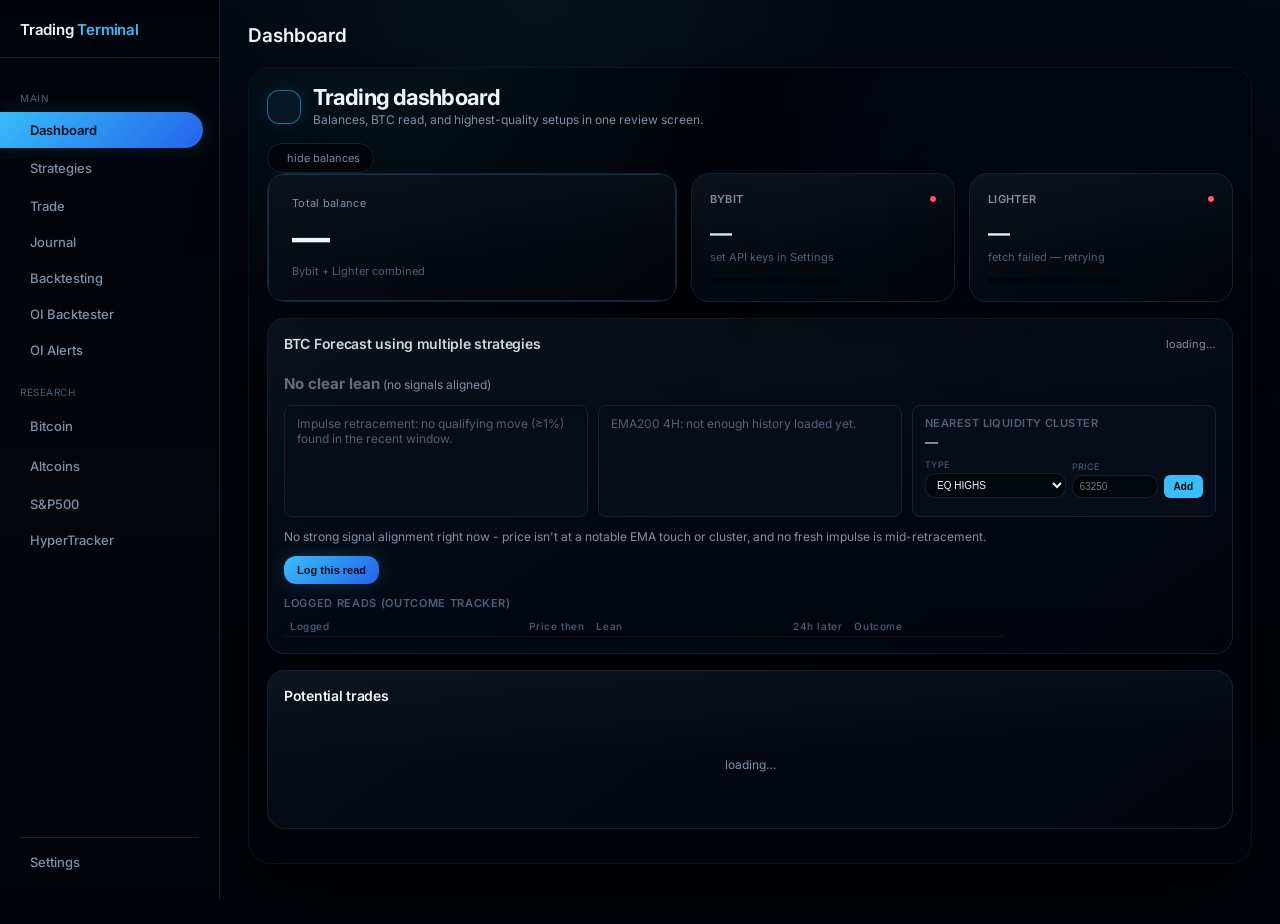
==== commit 278c7233: "Move liquidity cluster input into nearest card" ====
--- a/index.html
+++ b/index.html
@@ -1467,24 +1467,6 @@
         <div id="mldHeadline" style="padding:8px 0 12px 0;">loading…</div>
         <div id="mldSignals"><div class="loading">loading…</div></div>
         <div id="mldSynthesis" style="margin-top:10px;font-size:12px;color:var(--text-dim);line-height:1.6;"></div>
-        <div style="margin-top:12px;padding:12px;border:0.5px solid var(--border);border-radius:8px;background:var(--bg1);">
-          <div style="font-size:11px;font-weight:600;color:var(--text-faint);letter-spacing:.06em;text-transform:uppercase;margin-bottom:8px;">Manual liquidity clusters</div>
-          <div style="display:grid;grid-template-columns:minmax(120px,1fr) 120px auto;gap:8px;align-items:end;">
-            <label style="font-size:10px;color:var(--text-faint);letter-spacing:.04em;text-transform:uppercase;">Type
-              <select id="mldManualClusterType" style="width:100%;margin-top:4px;background:var(--bg2);border:0.5px solid var(--border);border-radius:6px;color:var(--text);padding:6px 8px;font-size:11px;">
-                <option value="eq_high">EQ HIGHS</option>
-                <option value="eq_low">EQ LOWS</option>
-                <option value="swing_high">SWING HIGH</option>
-                <option value="swing_low">SWING LOW</option>
-              </select>
-            </label>
-            <label style="font-size:10px;color:var(--text-faint);letter-spacing:.04em;text-transform:uppercase;">Price
-              <input id="mldManualClusterPrice" type="number" step="0.1" placeholder="63250" style="width:100%;margin-top:4px;background:var(--bg2);border:0.5px solid var(--border);border-radius:6px;color:var(--text);padding:6px 8px;font-size:11px;box-sizing:border-box;">
-            </label>
-            <button onclick="mldAddManualCluster()" style="background:var(--teal);color:var(--bg);border:none;border-radius:6px;padding:7px 12px;font-size:11px;font-weight:600;cursor:pointer;">Add</button>
-          </div>
-          <div id="mldManualClusterList" style="margin-top:10px;display:flex;flex-direction:column;gap:6px;"></div>
-        </div>
         <div style="margin-top:10px;display:flex;gap:8px;align-items:center;">
           <button id="mldLogBtn" onclick="mldLogReading()" style="background:var(--teal);color:var(--bg);border:none;border-radius:6px;padding:6px 12px;font-size:11px;font-weight:600;cursor:pointer;">Log this read</button>
           <span id="mldLogStatus" style="font-size:11px;color:var(--text-faint);"></span>
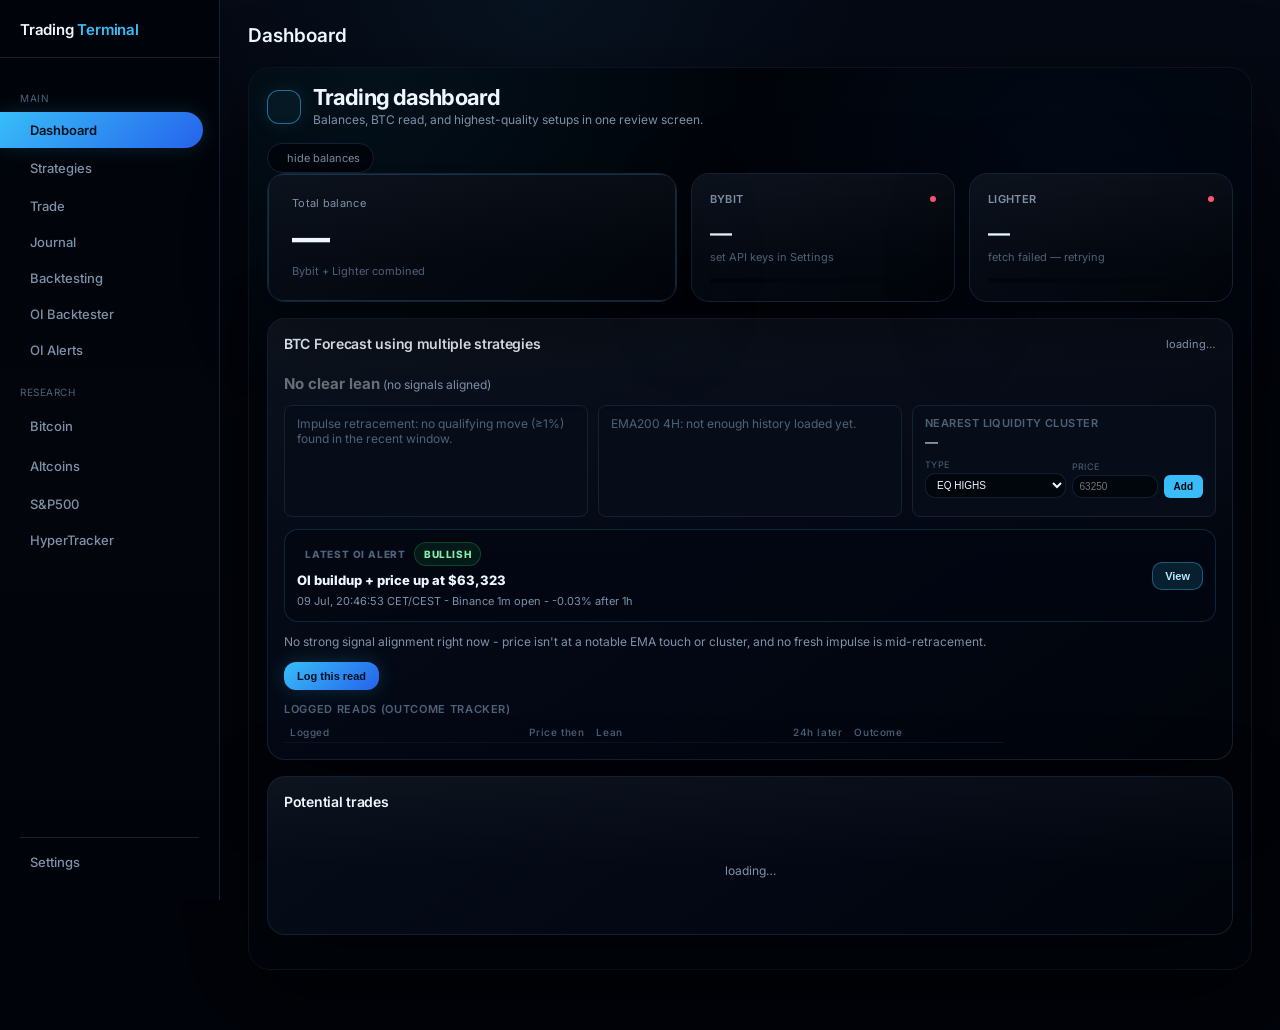
==== commit f2dafe6e: "Show latest OI alert on dashboard" ====
--- a/index.html
+++ b/index.html
@@ -581,6 +581,67 @@
   #tab-dashboard .card{padding:16px;}
   #tab-dashboard #mldHeadline{color:#eef6ff;}
   #tab-dashboard #mldSynthesis{color:var(--dash-muted)!important;}
+  #tab-dashboard .dash-latest-oi{
+    margin-top:12px;
+    padding:12px;
+    border:1px solid rgba(56,189,248,.18);
+    border-radius:14px;
+    background:rgba(2,7,18,.70);
+  }
+  #tab-dashboard .dash-oi-row{
+    display:flex;
+    align-items:center;
+    justify-content:space-between;
+    gap:14px;
+  }
+  #tab-dashboard .dash-oi-left{
+    min-width:0;
+  }
+  #tab-dashboard .dash-oi-kicker{
+    display:flex;
+    align-items:center;
+    gap:8px;
+    margin-bottom:6px;
+    color:var(--dash-faint);
+    font-size:10px;
+    font-weight:800;
+    letter-spacing:.08em;
+    text-transform:uppercase;
+  }
+  #tab-dashboard .dash-oi-title{
+    color:#eef6ff;
+    font-size:13px;
+    font-weight:800;
+    line-height:1.35;
+  }
+  #tab-dashboard .dash-oi-meta{
+    margin-top:4px;
+    color:var(--dash-muted);
+    font-size:11px;
+    line-height:1.45;
+  }
+  #tab-dashboard .dash-oi-empty{
+    color:var(--dash-faint);
+    font-size:12px;
+  }
+  #tab-dashboard .dash-oi-view{
+    flex:0 0 auto;
+    border:1px solid rgba(56,189,248,.38);
+    border-radius:10px;
+    background:rgba(56,189,248,.14);
+    color:#bae6fd;
+    padding:7px 12px;
+    font-size:11px;
+    font-weight:800;
+    cursor:pointer;
+  }
+  #tab-dashboard .dash-oi-view:hover{
+    background:rgba(56,189,248,.22);
+  }
+  #tab-dashboard .dash-oi-view:disabled{
+    opacity:.42;
+    cursor:not-allowed;
+  }
   #tab-dashboard #mldLogBtn{
     background:linear-gradient(135deg,var(--dash-blue),var(--dash-blue-2))!important;
     color:#02111f!important;border-radius:12px!important;padding:8px 13px!important;
@@ -1466,6 +1527,7 @@
         </div>
         <div id="mldHeadline" style="padding:8px 0 12px 0;">loading…</div>
         <div id="mldSignals"><div class="loading">loading…</div></div>
+        <div id="dashLatestOiAlert" class="dash-latest-oi"><div class="dash-oi-empty">Loading latest OI alert...</div></div>
         <div id="mldSynthesis" style="margin-top:10px;font-size:12px;color:var(--text-dim);line-height:1.6;"></div>
         <div style="margin-top:10px;display:flex;gap:8px;align-items:center;">
           <button id="mldLogBtn" onclick="mldLogReading()" style="background:var(--teal);color:var(--bg);border:none;border-radius:6px;padding:6px 12px;font-size:11px;font-weight:600;cursor:pointer;">Log this read</button>
@@ -3132,6 +3194,7 @@
                   <th>Alert type</th>
                   <th>Sent CET</th>
                   <th>BTC price</th>
+                  <th>Chart</th>
                   <th>1h</th>
                   <th>2h</th>
                   <th>4h</th>
@@ -3140,7 +3203,7 @@
                 </tr>
               </thead>
               <tbody id="oiar-table-body">
-                <tr><td colspan="9" class="oiar-empty-cell">Loading sent OI alerts...</td></tr>
+                <tr><td colspan="10" class="oiar-empty-cell">Loading sent OI alerts...</td></tr>
               </tbody>
             </table>
           </div>
@@ -3159,10 +3222,22 @@
 
     <!-- ===================== SEASONALITY TAB ===================== -->
     <div class="tab-view" id="tab-sea-news" data-title="News Driven Events">
-      <div style="padding:16px">
-
-        <div style="display:flex;flex-wrap:wrap;gap:8px;margin-bottom:10px;align-items:center;" id="seaFilters">
-          <span style="font-size:11px;color:var(--text-faint)">Filter:</span>
+      <div class="sea-page">
+        <div class="sea-hero">
+          <div>
+            <div class="sea-eyebrow">Bitcoin research</div>
+            <h2>News Driven Events</h2>
+            <p>BTC reaction framework: known catalysts, surprise shocks, event timing, and post-news unwind behavior.</p>
+          </div>
+          <div class="sea-stat-grid" id="seaStats">
+            <div class="sea-stat"><span>Events</span><b id="seaMetricEvents">—</b></div>
+            <div class="sea-stat"><span>Known setups</span><b id="seaMetricKnown">—</b></div>
+            <div class="sea-stat sea-stat-wide"><span>Main takeaway</span><b id="seaMetricTakeaway">Timing matters</b></div>
+          </div>
+        </div>
+
+        <div class="sea-filter-row" id="seaFilters">
+          <span>Filter</span>
           <button class="sea-fb active" data-cat="all">All</button>
           <button class="sea-fb" data-cat="geo">Geopolitical</button>
           <button class="sea-fb" data-cat="macro">Macro / Fed</button>
@@ -3170,101 +3245,110 @@
           <button class="sea-fb" data-cat="pol">Political</button>
         </div>
 
-        <div style="display:flex;flex-wrap:wrap;gap:14px;font-size:11px;color:var(--text-faint);margin-bottom:10px;">
-          <span><span style="display:inline-block;width:8px;height:8px;border-radius:50%;background:#3ddc97;margin-right:4px;vertical-align:middle;"></span>Scheduled / known beforehand</span>
-          <span><span style="display:inline-block;width:8px;height:8px;border-radius:50%;background:#d9a93f;margin-right:4px;vertical-align:middle;"></span>Known date, outcome uncertain</span>
-          <span><span style="display:inline-block;width:8px;height:8px;border-radius:50%;background:#e89b3c;margin-right:4px;vertical-align:middle;"></span>Building tension</span>
-          <span><span style="display:inline-block;width:8px;height:8px;border-radius:50%;background:#9b6fd9;margin-right:4px;vertical-align:middle;"></span>Discretionary intervention</span>
-          <span><span style="display:inline-block;width:8px;height:8px;border-radius:50%;background:#e2645f;margin-right:4px;vertical-align:middle;"></span>Surprise shock</span>
-          <span style="margin-left:auto;font-size:10px;">Scroll to zoom, drag to pan, hover dashed lines for details</span>
-        </div>
-
-        <div style="position:relative;border-radius:6px;overflow:hidden;background:#0d0f10;margin-bottom:16px;" id="seaWrap">
-          <canvas id="seaC" style="display:block;width:100%;"></canvas>
-          <div id="seaTip" style="position:absolute;display:none;background:var(--bg2);border:0.5px solid var(--border);border-radius:6px;padding:10px 12px;font-size:12px;max-width:240px;z-index:10;pointer-events:none;line-height:1.6;"></div>
-        </div>
-
-        <div style="font-size:11px;font-weight:600;color:var(--text-faint);letter-spacing:.06em;text-transform:uppercase;margin-bottom:4px;">Event breakdown</div>
-        <div style="font-size:10px;color:var(--text-faint);margin-bottom:8px;">For scheduled / building / outcome-uncertain events: a fixed 7-day close-to-close window captures genuine anticipation. For surprise shocks and discretionary interventions, there's no "before" to anticipate — those use the actual price extremes of the move itself (prior close → event-day high/low, then that extreme → the next genuine reversal), not a fixed window. The 3 FOMC decisions use hourly data instead: 24h close-to-close into the exact 2pm ET announcement, then 4 hours after, since daily candles blur the announcement-hour reaction.</div>
-        <table style="width:100%;border-collapse:collapse;font-size:12px;">
-          <thead><tr style="border-bottom:0.5px solid var(--border);">
-            <th style="text-align:left;padding:5px 6px;font-weight:500;color:var(--text-faint);font-size:11px;width:96px;">Date</th>
-            <th style="text-align:left;padding:5px 6px;font-weight:500;color:var(--text-faint);font-size:11px;">Event</th>
-            <th style="text-align:left;padding:5px 6px;font-weight:500;color:var(--text-faint);font-size:11px;width:52px;">Type</th>
-            <th style="text-align:left;padding:5px 6px;font-weight:500;color:var(--text-faint);font-size:11px;width:130px;">Known beforehand?</th>
-            <th style="text-align:left;padding:5px 6px;font-weight:500;color:var(--text-faint);font-size:11px;width:56px;">Move into</th>
-            <th style="text-align:left;padding:5px 6px;font-weight:500;color:var(--text-faint);font-size:11px;width:56px;">Move after</th>
-            <th style="text-align:left;padding:5px 6px;font-weight:500;color:var(--text-faint);font-size:11px;width:170px;">Pattern</th>
-          </tr></thead>
-          <tbody id="seaTbody"></tbody>
-        </table>
-
-        <div style="margin-top:24px;padding:16px;background:var(--bg1);border-radius:8px;border:0.5px solid var(--border);">
-          <div style="font-size:11px;font-weight:600;color:var(--text-faint);letter-spacing:.06em;text-transform:uppercase;margin-bottom:12px;">Known vs. unknown — why this distinction matters</div>
-          <div style="font-size:12px;color:var(--text-dim);line-height:1.75;">
-            "Buy rumor, sell news" only makes sense as a label for events the market could actually price in <i>beforehand</i> — a scheduled FOMC date, an IPO listing, a halving block height. Events like <b>China's 2021 mining ban</b>, the <b>Terra/LUNA collapse</b>, or <b>FTX's implosion</b> were not on anyone's calendar — there was no rumor to buy, because nobody knew it was coming. Labeling those as "sell rumor, buy news" is a category error: what actually happened is a <b>shock</b>, followed by either a continuation or a recovery. The China ban specifically: BTC fell <b style="color:#e2645f">30% from the prior close to the crash-day low</b>, then bounced <b style="color:#3ddc97">+41.5% to the next day's high</b> — a fast, violent V-shape, nowhere close to the multi-month +120% rally to that cycle's later ATH that an earlier, looser version of this analysis had wrongly credited to this single event. A separate trap: the Fed's March 2020 emergency rate cut and QE isn't "building tension" — the Fed made a deliberate decision to step in and print money, a discretionary policy action. But it also isn't a standalone price shock either: BTC had already bottomed three days earlier and was recovering by the time the cut was announced, so that event is shown with no Pre/Post numbers rather than forcing a crash/bounce shape onto a move that belongs to a different date. The table below tags every event with an honest <b>Known beforehand?</b> column — Scheduled, Known date but outcome uncertain, Building tension (risk visible but timing unknown), Discretionary intervention (a decision-maker chose to act — a central bank, a military, a negotiating party), Surprise shock, or N/A for pure price levels — so the pattern label only ever claims "known bullish/bearish" when the event genuinely was foreseeable. For surprise shocks and interventions, Pre/Post are measured from the actual price extremes of the move (prior close → the event's real high/low, then that extreme → the next genuine reversal), not a fixed window — because a fast 1-day crash and bounce gets averaged into near-nothing by a 7-day window, which is exactly the mistake an earlier version of this table made.
-          </div>
-        </div>
-
-        <div style="margin-top:14px;padding:16px;background:var(--bg1);border-radius:8px;border:0.5px solid var(--border);">
-          <div style="font-size:11px;font-weight:600;color:var(--text-faint);letter-spacing:.06em;text-transform:uppercase;margin-bottom:12px;">Why the methodology differs by event type</div>
-          <div style="font-size:12px;color:var(--text-dim);line-height:1.75;">
-            For <b>scheduled, building-tension, and outcome-uncertain</b> events generally, "Move into" and "Move after" use a fixed 7-day close-to-close window — there's a genuine run-up to measure, and 7 days is long enough to capture real anticipation without bleeding into unrelated news weeks later. For <b>surprise shocks and discretionary interventions</b>, a fixed window is the wrong tool: a crash that bottoms in one day and bounces the next gets averaged into near-nothing by a 7-day window. So those events instead use the actual price extremes — prior close to the event's real high or low, then that extreme to the next genuine reversal point — exactly how a charting tool like TradingView would mark the move. The China mining ban is the clearest case this fixed: a 7-day window had shown it as -26% / +7%, when the real move was a same-day -30% crash followed by a +41.5% bounce the very next day. Multi-day shocks (Terra/LUNA, FTX) needed an extra check too — their labeled event date wasn't always the actual bottom, so the true low (sometimes 1-3 days later) is used instead — confirmed against real hourly data, not assumed from the daily candle's low/high alone. The BlackRock fake-ETF rumor caught a related bug: the original "fade" number had picked the day's low as the post-spike reference point, but hourly data showed that low actually happened <i>before</i> the spike, during normal pre-news trading — the real post-spike fade was a much smaller -4.8% over the following hour, not the -14% originally claimed. Every surprise/intervention event on this page has since been individually re-verified against real hourly candles to catch this same class of error. The three <b>FOMC decisions</b> (Mar 2022 hike, Sep 2024 cut, Dec 2024 hawkish pause) get their own hourly-precision treatment instead of the daily 7-day window: the Fed releases its statement at exactly 2pm ET, so daily candles blur the pre-announcement drift into the reaction. Pulled from real hourly data, "Move into" is the 24h close-to-close leading up to the announcement-hour open, and "Move after" is that open to the close 4 hours later, capturing the statement plus Powell's press conference. The Dec 2024 case is the clearest example of why this matters: the daily-window version of this table had shown a flat -0.9%/-0.8%, when the real hourly data shows price cratered from $104,805 to $100,000 within 4 hours of the statement — a sharp, fast drop the daily window had completely missed.
-          </div>
-        </div>
-
-        <div style="margin-top:14px;padding:16px;background:var(--bg1);border-radius:8px;border:0.5px solid var(--border);">
-          <div style="font-size:11px;font-weight:600;color:var(--text-faint);letter-spacing:.06em;text-transform:uppercase;margin-bottom:12px;">Is "buy rumor, sell news" actually true?</div>
-          <div style="font-size:12px;color:var(--text-dim);line-height:1.75;">
-            Mixing surprise shocks (Terra, FTX, SVB) in with scheduled events muddies the picture — those are crisis trades, not rumor/news trades. Isolating the <b>7 events that were known well in advance</b> (Coinbase IPO, both Fed hikes/cuts, ETF approval, halving, Trump's 2025 inauguration): <b style="color:#3ddc97">4 of 7 (57%)</b> show the strict pattern — price ran up into the date, then sold off after. The Coinbase IPO, the spot ETF approval, and the halving are the clean cases. Both Fed decisions (hourly-precision data) and the September 2024 cut specifically don't fit the pattern at all — price was essentially flat going in and modestly positive coming out, not a rumor-pump-then-dump shape. Biden's 2021 inauguration, measured on the same fixed window as the other non-Fed scheduled events, also doesn't fit the classic shape — price was already falling into and through the date, not running up and dumping. That's the value of forcing every event through a consistent rule per category: it catches cases that "felt" like sell-the-news in hindsight but weren't, once measured honestly.
-          </div>
-        </div>
-
-        <div style="margin-top:14px;padding:16px;background:var(--bg1);border-radius:8px;border:0.5px solid var(--border);">
-          <div style="font-size:11px;font-weight:600;color:var(--text-faint);letter-spacing:.06em;text-transform:uppercase;margin-bottom:12px;">What happens when expected news gets delayed?</div>
-          <div style="font-size:12px;color:var(--text-dim);line-height:1.75;">
-            Positioning happens on the <b>expectation</b>, not the event itself — so when a catalyst is delayed or falls through, the unwind hits exactly like a "sell the news" move, just triggered by absence instead of arrival. Live example: a US-Iran peace signing scheduled for Jun 19 2026 was priced in as a bullish tailwind; when it collapsed overnight after renewed airstrikes, $601M in crypto longs got liquidated in 24h — a 15:1 long-to-short ratio. Expectation alone is enough to build the leverage that later gets flushed.
-          </div>
-        </div>
-
-        <div style="margin-top:14px;padding:16px;background:var(--bg1);border-radius:8px;border:0.5px solid var(--border);">
-          <div style="font-size:11px;font-weight:600;color:var(--text-faint);letter-spacing:.06em;text-transform:uppercase;margin-bottom:12px;">Do market makers use these events to drive liquidity?</div>
-          <div style="font-size:12px;color:var(--text-dim);line-height:1.75;">
-            The evidence is mechanical, not purely about move size. Surprise shocks naturally produce the largest single moves (COVID's -48.6%, the Feb 2026 capitulation, China's ban at -30%) simply because shocks are sudden by definition — that's not a market-maker signature, it's just what a shock looks like. What scheduled events show instead is concentrated, predictable <i>timing</i>: everyone knows the date, so leverage builds toward it specifically, which is what makes the post-event reaction so often mechanical once the date arrives. It isn't "MMs reading headlines" — it's that leverage concentrates ahead of known dates as traders front-run the outcome, and once price breaks the consensus positioning, margin calls cascade. The June 2026 FOMC under new Fed Chair Kevin Warsh is a clean live case: BTC rallied <b>+12%</b> into the meeting on rate-cut hope stacked with Iran peace optimism — then the Fed came out hawkish, and <b style="color:#e2645f">$400M+ liquidated within 24h</b>, nearly half of it inside the first 4 hours, with longs taking the overwhelming majority of the damage. Once that leverage is purged, price tends to react less to the next piece of bad news — there are simply fewer stops left to run.
-          </div>
-        </div>
-
-        <div style="margin-top:24px;padding:16px;background:var(--bg1);border-radius:8px;border:0.5px solid var(--border);">
-          <div style="font-size:11px;font-weight:600;color:var(--text-faint);letter-spacing:.06em;text-transform:uppercase;margin-bottom:14px;">Ask AI — Event Analysis</div>
-          <div style="display:grid;grid-template-columns:1fr 1fr 1fr;gap:10px;margin-bottom:12px;">
+        <div class="sea-main-grid">
+          <section class="sea-card sea-chart-card">
+            <div class="sea-card-head">
+              <div>
+                <div class="sea-card-title">BTC event timeline</div>
+                <div class="sea-card-sub">Scroll to zoom · drag to pan · hover dashed event lines</div>
+              </div>
+              <div class="sea-legend">
+                <span><i style="background:#3ddc97"></i>Scheduled</span>
+                <span><i style="background:#d9a93f"></i>Outcome uncertain</span>
+                <span><i style="background:#e89b3c"></i>Building tension</span>
+                <span><i style="background:#9b6fd9"></i>Intervention</span>
+                <span><i style="background:#e2645f"></i>Surprise</span>
+              </div>
+            </div>
+            <div id="seaWrap" class="sea-chart-wrap">
+              <canvas id="seaC"></canvas>
+              <div id="seaTip" class="sea-tip"></div>
+            </div>
+          </section>
+
+          <aside class="sea-card sea-reads-card">
+            <div class="sea-card-title">Key reads</div>
+            <div class="sea-read">
+              <span class="sea-read-dot sea-read-green"></span>
+              <div><b>Known bullish catalysts often fade</b><small>Strict scheduled set: 4 of 7 matched run-up then sell-off.</small></div>
+            </div>
+            <div class="sea-read">
+              <span class="sea-read-dot sea-read-red"></span>
+              <div><b>Surprise shocks are not rumor/news trades</b><small>They use extreme-to-reversal measurement, not a 7-day window.</small></div>
+            </div>
+            <div class="sea-read">
+              <span class="sea-read-dot sea-read-amber"></span>
+              <div><b>Fed events need hourly precision</b><small>Daily candles blur the 2pm ET statement and Powell reaction.</small></div>
+            </div>
+          </aside>
+        </div>
+
+        <section class="sea-card sea-table-card">
+          <div class="sea-card-head">
             <div>
-              <div style="font-size:11px;color:var(--text-faint);margin-bottom:5px;">Type of event</div>
-              <select id="aiEventType" style="width:100%;font-size:12px;padding:7px 10px;background:var(--bg2);border:0.5px solid var(--border);border-radius:6px;color:var(--text);">
-                <option value="surprise_bearish">Surprise shock (bearish) — war, crash, ban</option>
-                <option value="surprise_bullish">Surprise shock (bullish) — unexpected deal</option>
-                <option value="known_bearish">Known event (bearish) — hike, tightening</option>
-                <option value="known_bullish">Known event (bullish) — cut, approval</option>
-                <option value="geopolitical">Geopolitical escalation</option>
-                <option value="geopolitical_de">Geopolitical de-escalation</option>
-                <option value="crypto_specific">Crypto-specific event</option>
-              </select>
-            </div>
-            <div>
-              <div style="font-size:11px;color:var(--text-faint);margin-bottom:5px;">Current price reaction</div>
-              <input id="aiPriceReaction" type="text" autocomplete="off" placeholder="e.g. -8% in 24h, price at $62K" style="width:100%;font-size:12px;padding:7px 10px;background:var(--bg2);border:0.5px solid var(--border);border-radius:6px;color:var(--text);box-sizing:border-box;">
-            </div>
-            <div>
-              <div style="font-size:11px;color:var(--text-faint);margin-bottom:5px;">Event description</div>
-              <input id="aiEventDesc" type="text" autocomplete="off" placeholder="e.g. US sanctions on Iran" style="width:100%;font-size:12px;padding:7px 10px;background:var(--bg2);border:0.5px solid var(--border);border-radius:6px;color:var(--text);box-sizing:border-box;">
-            </div>
-          </div>
-          <button onclick="aiAskOpinion()" style="font-size:12px;padding:8px 18px;background:var(--teal);color:#000;border:none;border-radius:6px;cursor:pointer;font-weight:600;">Ask AI for opinion</button>
-          <div id="aiResult" style="margin-top:14px;display:none;">
-            <div style="font-size:11px;color:var(--text-faint);margin-bottom:6px;">AI OPINION</div>
-            <div id="aiResultText" style="font-size:13px;color:var(--text);line-height:1.7;white-space:pre-wrap;background:var(--bg2);padding:12px 14px;border-radius:6px;border:0.5px solid var(--border);"></div>
-          </div>
-        </div>
-
+              <div class="sea-card-title">Event breakdown</div>
+              <div class="sea-card-sub">Open any event row to see what happened and why it was classified that way.</div>
+            </div>
+          </div>
+          <div class="sea-table-scroll">
+            <table class="sea-event-table">
+              <thead><tr>
+                <th>Date</th>
+                <th>Event</th>
+                <th>Type</th>
+                <th>Known?</th>
+                <th>Move into</th>
+                <th>Move after</th>
+                <th>Pattern</th>
+              </tr></thead>
+              <tbody id="seaTbody"></tbody>
+            </table>
+          </div>
+        </section>
+
+        <div class="sea-context-grid">
+          <details class="sea-details-card">
+            <summary>Known vs. unknown — why this distinction matters</summary>
+            <p>"Buy rumor, sell news" only makes sense for events the market could price beforehand: scheduled FOMC dates, public deadlines, listings, halvings. Surprise shocks like Terra, FTX, or China's mining ban are different trades: there was no rumor to buy because the timing was not knowable.</p>
+            <p>The table uses an honest <b>Known beforehand?</b> column so the pattern label only claims "known bullish/bearish" when the event was actually foreseeable.</p>
+          </details>
+          <details class="sea-details-card">
+            <summary>Measurement rules</summary>
+            <p>Scheduled, building-tension, and outcome-uncertain events use a fixed 7-day close-to-close window for anticipation and reaction. Surprise shocks and discretionary interventions use actual move extremes: prior close to event high/low, then that extreme to the next genuine reversal.</p>
+            <p>FOMC decisions use hourly precision around the 2pm ET announcement because daily candles blur the statement and Powell press conference reaction.</p>
+          </details>
+          <details class="sea-details-card">
+            <summary>Does buy rumor, sell news actually work?</summary>
+            <p>Isolating the 7 events that were known well in advance, 4 of 7 show the strict pattern: price ran up into the date, then sold off after. Surprise shocks are excluded from that statistic because they are crisis trades, not rumor/news trades.</p>
+          </details>
+          <details class="sea-details-card">
+            <summary>Ask AI — Event Analysis</summary>
+            <div class="sea-ai-grid">
+              <label>Type of event
+                <select id="aiEventType">
+                  <option value="surprise_bearish">Surprise shock (bearish) — war, crash, ban</option>
+                  <option value="surprise_bullish">Surprise shock (bullish) — unexpected deal</option>
+                  <option value="known_bearish">Known event (bearish) — hike, tightening</option>
+                  <option value="known_bullish">Known event (bullish) — cut, approval</option>
+                  <option value="geopolitical">Geopolitical escalation</option>
+                  <option value="geopolitical_de">Geopolitical de-escalation</option>
+                  <option value="crypto_specific">Crypto-specific event</option>
+                </select>
+              </label>
+              <label>Current price reaction
+                <input id="aiPriceReaction" type="text" autocomplete="off" placeholder="e.g. -8% in 24h, price at $62K">
+              </label>
+              <label>Event description
+                <input id="aiEventDesc" type="text" autocomplete="off" placeholder="e.g. US sanctions on Iran">
+              </label>
+            </div>
+            <button class="sea-ai-btn" onclick="aiAskOpinion()">Ask AI for opinion</button>
+            <div id="aiResult" class="sea-ai-result" style="display:none;">
+              <div>AI OPINION</div>
+              <pre id="aiResultText"></pre>
+            </div>
+          </details>
+        </div>
       </div>
     </div>
 
@@ -3991,6 +4075,86 @@
     border-color:rgba(20,34,54,.92) !important;
   }
 
+  /* ── News Driven Events Tab ─────────────────────────────────────────── */
+  .sea-page{padding:16px 16px 44px;max-width:1480px;}
+  .sea-hero{display:flex;justify-content:space-between;gap:18px;align-items:stretch;
+    padding:18px 20px;margin-bottom:14px;background:linear-gradient(135deg,#081422,#020611);
+    border:1px solid rgba(20,34,54,.92);border-radius:18px;box-shadow:0 18px 44px rgba(0,0,0,.28);}
+  .sea-eyebrow{font-size:10px;font-weight:800;letter-spacing:.1em;text-transform:uppercase;color:var(--teal);margin-bottom:7px;}
+  .sea-hero h2{margin:0 0 6px;font-size:24px;line-height:1.1;color:var(--text);}
+  .sea-hero p{margin:0;color:var(--text-dim);font-size:12px;line-height:1.55;max-width:760px;}
+  .sea-stat-grid{display:grid;grid-template-columns:repeat(3,minmax(120px,1fr));gap:10px;min-width:500px;}
+  .sea-stat{background:#01050c;border:1px solid rgba(20,34,54,.92);border-radius:12px;padding:12px 14px;}
+  .sea-stat span{display:block;font-size:10px;color:var(--text-faint);font-weight:800;letter-spacing:.08em;text-transform:uppercase;margin-bottom:6px;}
+  .sea-stat b{display:block;font-size:20px;color:var(--text);}
+  .sea-stat-wide b{font-size:14px;line-height:1.35;color:var(--teal);}
+  .sea-filter-row{display:flex;flex-wrap:wrap;gap:8px;align-items:center;margin:0 0 14px;}
+  .sea-filter-row>span{font-size:10px;color:var(--text-faint);font-weight:800;letter-spacing:.08em;text-transform:uppercase;margin-right:2px;}
+  .sea-main-grid{display:grid;grid-template-columns:minmax(0,2fr) minmax(300px,.86fr);gap:14px;margin-bottom:14px;}
+  .sea-card{background:linear-gradient(135deg,#06101c,#01040a);border:1px solid rgba(20,34,54,.92);
+    border-radius:16px;padding:16px;box-shadow:0 14px 30px rgba(0,0,0,.18);}
+  .sea-card-head{display:flex;justify-content:space-between;gap:16px;align-items:flex-start;margin-bottom:12px;}
+  .sea-card-title{font-size:15px;font-weight:800;color:var(--text);margin-bottom:4px;}
+  .sea-card-sub{font-size:11px;color:var(--text-faint);line-height:1.45;}
+  .sea-legend{display:flex;flex-wrap:wrap;justify-content:flex-end;gap:7px 12px;max-width:520px;font-size:10px;color:var(--text-faint);}
+  .sea-legend span{white-space:nowrap;}
+  .sea-legend i{display:inline-block;width:8px;height:8px;border-radius:50%;margin-right:5px;vertical-align:-1px;}
+  .sea-chart-wrap{position:relative;overflow:hidden;background:#020712;border:1px solid rgba(20,34,54,.92);border-radius:12px;}
+  #seaC{display:block;width:100%;height:auto;min-height:340px;}
+  .sea-tip{position:absolute;display:none;background:#01050c;border:1px solid rgba(20,34,54,.92);
+    border-radius:10px;padding:10px 12px;font-size:12px;max-width:260px;z-index:10;pointer-events:none;line-height:1.55;
+    box-shadow:0 16px 38px rgba(0,0,0,.42);}
+  .sea-reads-card{display:flex;flex-direction:column;gap:12px;}
+  .sea-read{display:flex;gap:12px;align-items:flex-start;padding:12px;background:#01050c;border:1px solid rgba(20,34,54,.92);border-radius:12px;}
+  .sea-read-dot{width:9px;height:9px;border-radius:50%;margin-top:4px;flex:0 0 auto;}
+  .sea-read-green{background:#3ddc97;box-shadow:0 0 12px rgba(61,220,151,.35);}
+  .sea-read-red{background:#e2645f;box-shadow:0 0 12px rgba(226,100,95,.35);}
+  .sea-read-amber{background:#d9a93f;box-shadow:0 0 12px rgba(217,169,63,.35);}
+  .sea-read b{display:block;color:var(--text);font-size:12px;line-height:1.35;margin-bottom:4px;}
+  .sea-read small{display:block;color:var(--text-faint);font-size:11px;line-height:1.45;}
+  .sea-table-card{margin-bottom:14px;}
+  .sea-table-scroll{overflow-x:auto;}
+  .sea-event-table{width:100%;border-collapse:collapse;font-size:11px;min-width:0;table-layout:fixed;}
+  .sea-event-table th{font-size:10px;font-weight:800;letter-spacing:.08em;text-transform:uppercase;color:var(--text-faint);
+    padding:8px 10px;text-align:left;border-bottom:1px solid rgba(20,34,54,.92);white-space:nowrap;}
+  .sea-event-table td{padding:9px 10px;border-bottom:1px solid rgba(20,34,54,.62);vertical-align:top;color:var(--text-dim);}
+  .sea-event-table th:nth-child(1),.sea-event-table td:nth-child(1){width:86px;}
+  .sea-event-table th:nth-child(2),.sea-event-table td:nth-child(2){width:32%;}
+  .sea-event-table th:nth-child(3),.sea-event-table td:nth-child(3){width:66px;}
+  .sea-event-table th:nth-child(4),.sea-event-table td:nth-child(4){width:126px;}
+  .sea-event-table th:nth-child(5),.sea-event-table td:nth-child(5),
+  .sea-event-table th:nth-child(6),.sea-event-table td:nth-child(6){width:74px;}
+  .sea-event-table th:nth-child(7),.sea-event-table td:nth-child(7){width:auto;white-space:normal !important;}
+  .sea-event-table tr:hover td{background:rgba(56,189,248,.035);}
+  .sea-event-details summary{cursor:pointer;list-style:none;color:var(--text);font-weight:800;display:flex;gap:7px;align-items:center;}
+  .sea-event-details summary::-webkit-details-marker{display:none;}
+  .sea-event-details summary:before{content:'+';display:inline-flex;align-items:center;justify-content:center;width:16px;height:16px;
+    border-radius:50%;border:1px solid rgba(56,189,248,.28);color:var(--teal);font-size:11px;flex:0 0 auto;}
+  .sea-event-details[open] summary:before{content:'−';}
+  .sea-event-note{margin:8px 0 0 23px;color:var(--text-faint);font-size:11px;line-height:1.55;max-width:720px;overflow-wrap:anywhere;}
+  .sea-known-pill{display:inline-flex;align-items:center;border-radius:999px;padding:3px 8px;font-size:10px;font-weight:800;
+    border:1px solid rgba(255,255,255,.1);white-space:nowrap;}
+  .sea-context-grid{display:grid;grid-template-columns:repeat(2,minmax(0,1fr));gap:12px;}
+  .sea-details-card{background:#01050c;border:1px solid rgba(20,34,54,.92);border-radius:14px;padding:13px 15px;}
+  .sea-details-card summary{cursor:pointer;color:var(--text);font-size:12px;font-weight:800;letter-spacing:.02em;}
+  .sea-details-card p{color:var(--text-dim);font-size:12px;line-height:1.65;margin:11px 0 0;}
+  .sea-ai-grid{display:grid;grid-template-columns:repeat(3,minmax(0,1fr));gap:10px;margin-top:12px;}
+  .sea-ai-grid label{display:flex;flex-direction:column;gap:6px;color:var(--text-faint);font-size:10px;font-weight:800;letter-spacing:.05em;text-transform:uppercase;}
+  .sea-ai-btn{margin-top:12px;font-size:12px;padding:8px 18px;background:linear-gradient(135deg,var(--teal),#2563eb);
+    color:#02111f;border:none;border-radius:10px;cursor:pointer;font-weight:800;}
+  .sea-ai-result{margin-top:14px;}
+  .sea-ai-result>div{font-size:10px;color:var(--text-faint);font-weight:800;letter-spacing:.08em;margin-bottom:6px;}
+  .sea-ai-result pre{white-space:pre-wrap;margin:0;background:#01050c;border:1px solid rgba(20,34,54,.92);
+    border-radius:10px;padding:12px 14px;color:var(--text);font-size:12px;line-height:1.65;font-family:var(--font);}
+  @media (max-width:1100px){
+    .sea-hero{flex-direction:column;}
+    .sea-stat-grid{min-width:0;}
+    .sea-main-grid,.sea-context-grid{grid-template-columns:1fr;}
+    .sea-card-head{flex-direction:column;}
+    .sea-legend{justify-content:flex-start;}
+    .sea-ai-grid{grid-template-columns:1fr;}
+  }
+
   .oiar-wrap{
     padding:0 0 40px;
     max-width:1420px;
@@ -4129,7 +4293,7 @@
   .oiar-table{
     width:100%;
     border-collapse:collapse;
-    min-width:1060px;
+    min-width:1140px;
     font-size:12px;
   }
   .oiar-table th{
@@ -4199,6 +4363,81 @@
   .oiar-move-down span{color:#ef4444;}
   .oiar-move-flat span{color:#cbd5e1;}
   .oiar-move-pending span{color:#64748b;}
+  .oiar-view-btn{
+    border:1px solid rgba(56,189,248,.32);
+    background:rgba(56,189,248,.12);
+    color:#bae6fd;
+    border-radius:8px;
+    padding:6px 10px;
+    font-size:11px;
+    font-weight:750;
+    cursor:pointer;
+  }
+  .oiar-view-btn:hover{
+    background:rgba(56,189,248,.20);
+    border-color:rgba(56,189,248,.48);
+  }
+  .oiar-view-btn:disabled{
+    opacity:.42;
+    cursor:not-allowed;
+  }
+  .oiar-chart-modal{
+    position:fixed;
+    inset:0;
+    display:none;
+    align-items:center;
+    justify-content:center;
+    padding:22px;
+    background:rgba(0,0,0,.76);
+    z-index:9999;
+  }
+  .oiar-chart-panel{
+    width:min(1040px,96vw);
+    overflow:hidden;
+    border:1px solid rgba(30,58,92,.95);
+    border-radius:16px;
+    background:#020712;
+    box-shadow:0 26px 80px rgba(0,0,0,.65);
+  }
+  .oiar-chart-head{
+    display:flex;
+    align-items:center;
+    justify-content:space-between;
+    gap:14px;
+    padding:14px 16px;
+    border-bottom:1px solid rgba(20,34,54,.95);
+    background:linear-gradient(180deg,#07111f,#030813);
+  }
+  .oiar-chart-title{
+    font-size:14px;
+    font-weight:800;
+    color:#f8fafc;
+  }
+  .oiar-chart-sub{
+    margin-top:3px;
+    font-size:11px;
+    color:#7fa3c7;
+  }
+  .oiar-chart-close{
+    border:1px solid rgba(148,163,184,.20);
+    background:rgba(15,23,42,.62);
+    color:#cbd5e1;
+    border-radius:8px;
+    padding:7px 11px;
+    font-size:12px;
+    cursor:pointer;
+  }
+  .oiar-chart-error{
+    display:none;
+    padding:12px 16px;
+    color:#fca5a5;
+    font-size:12px;
+    border-bottom:1px solid rgba(20,34,54,.72);
+  }
+  .oiar-chart-canvas{
+    height:460px;
+    background:#020712;
+  }
   .oiar-empty-cell{
     text-align:center;
     color:#64748b !important;
@@ -4212,7 +4451,7 @@
 </style>
 
 
-<script src="js/sea-data.js"></script>
+<script src="js/sea-data.js?v=sea-news-redesign"></script>
 
 <script src="js/daily-perf-data.js"></script>
 
@@ -4220,11 +4459,11 @@
 
 <script src="js/liq-clusters.js"></script>
 
-<script src="js/most-likely-direction.js?v=manual-liquidity-clusters"></script>
+<script src="js/most-likely-direction.js?v=no-password-save-fields"></script>
 
 <script src="js/altcoin-events.js"></script>
 <script src="js/hypertracker.js"></script>
-<script src="js/oi-alert-review.js?v=oi-review-status"></script>
+<script src="js/oi-alert-review.js?v=dashboard-latest-oi-alert"></script>
 
 <script src="js/backtest.js"></script>
 
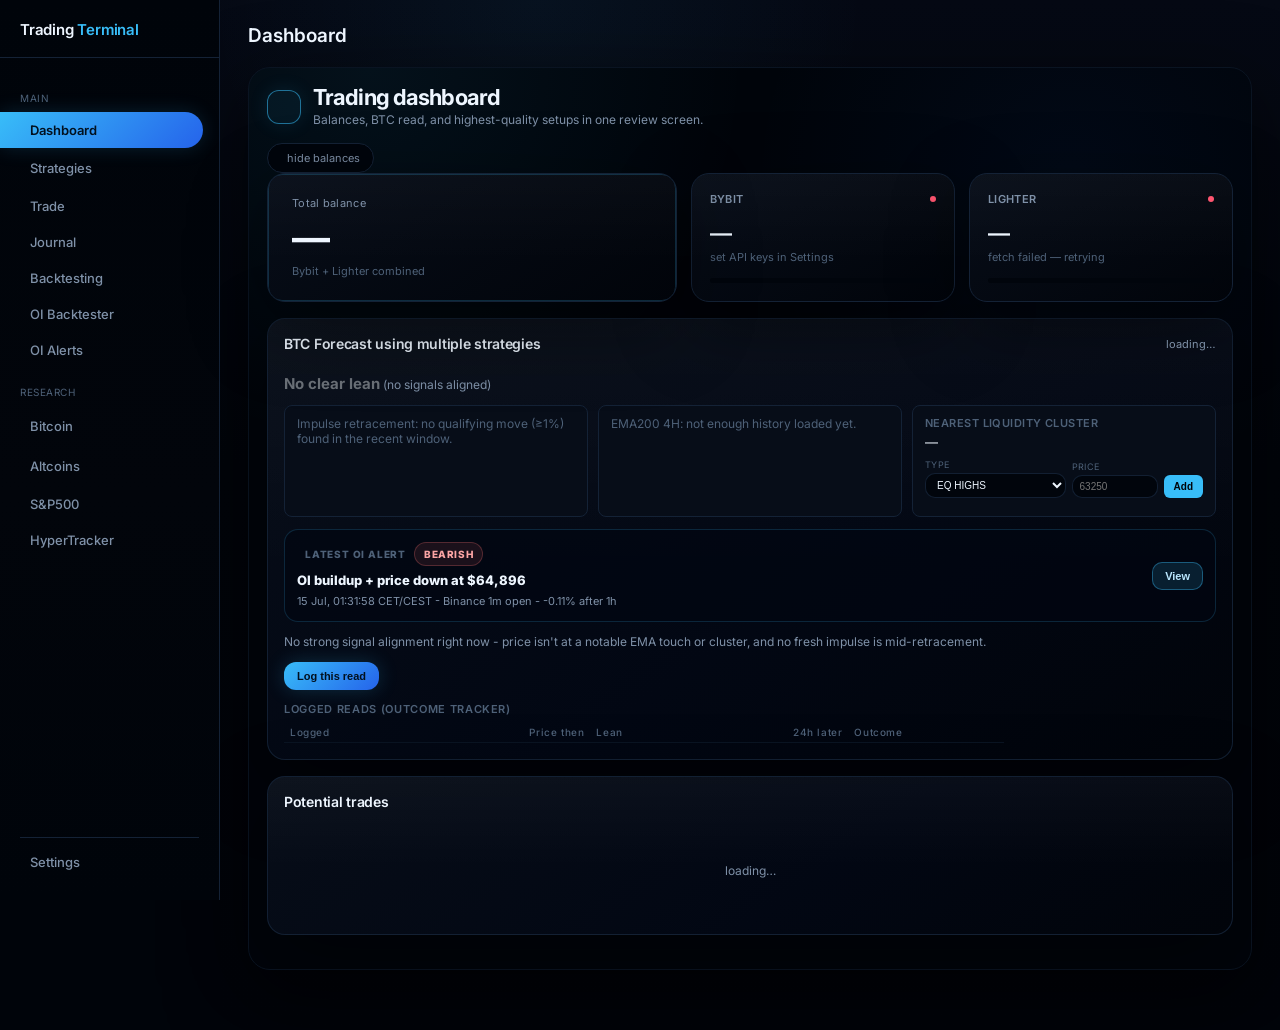
==== commit eed17bee: "Add ASYM grid bot tab + fix browser price feed to correct BTC market New Strategies -> Grid Bot ASYM" ====
--- a/index.html
+++ b/index.html
@@ -364,6 +364,14 @@
   .gl-status-filled{color:var(--amber);}
   .gl-status-idle{color:var(--text-faint);}
   .gl-status-sl{color:var(--red);}
+  /* ---- ASYM grid box preview ---- */
+  .ag-box-readout{margin-top:12px;padding:11px 12px;background:rgba(255,255,255,0.03);border:1px solid var(--line-old);border-radius:8px;}
+  .ag-box-hint{font-size:11px;color:var(--text-faint);}
+  .ag-box-warn{font-size:11px;color:var(--red);font-weight:600;}
+  .ag-box-grid{display:grid;grid-template-columns:1fr 1fr;gap:8px 16px;}
+  .ag-box-grid > div{display:flex;flex-direction:column;gap:2px;}
+  .ag-box-k{font-size:9.5px;color:var(--text-faint);letter-spacing:0.2px;text-transform:uppercase;}
+  .ag-box-v{font-size:12px;font-weight:600;color:var(--text);}
   /* ---- grid bot docs accordion ---- */
   .grid-docs{
     margin-top:18px;
@@ -1268,6 +1276,9 @@
         <div class="nav-sub-item" data-tab="grid" onclick="switchTab('grid')">
           <span class="nav-sub-dot"></span>Grid Bot · Lighter
         </div>
+        <div class="nav-sub-item" data-tab="grid-asym" onclick="switchTab('grid-asym')">
+          <span class="nav-sub-dot"></span>Grid Bot · ASYM
+        </div>
         <div class="nav-sub-item" data-tab="grid-bybit" onclick="switchTab('grid-bybit')">
           <span class="nav-sub-dot"></span>Grid Bot · Bybit
         </div>
@@ -1848,6 +1859,175 @@
       <div class="grid-toast" id="gridToast"></div>
 
     </div><!-- /tab-grid -->
+
+    <!-- ===================== GRID BOT ASYM TAB ===================== -->
+    <!-- New ASYM gridbot per "Gridbot Redesign - WEJO Seed 2026-07-18".
+         Two-sided MM grid inside an owner-drawn box; 0% wick = disaster brake
+         (flatten + OFF, manual re-arm), 61.8% cap = pause + hold. Logic: js/grid-asym.js -->
+    <div class="tab-view" id="tab-grid-asym" data-title="Grid Bot · ASYM">
+
+      <div class="grid-bot-layout">
+
+        <!-- LEFT: Config + Status -->
+        <div class="grid-left-col">
+
+          <div class="grid-card" id="ag-config-card">
+            <div class="grid-card-header">
+              <span class="grid-card-title"><i class="ti ti-settings-2"></i> ASYM Configuration</span>
+              <span class="grid-status-badge" id="ag-status-badge">IDLE</span>
+            </div>
+
+            <div class="grid-field-row">
+              <label class="grid-label">Market</label>
+              <div class="grid-market-pill"><i class="ti ti-currency-bitcoin"></i> BTC-USDC · ASYM Grid</div>
+            </div>
+
+            <div class="grid-inputs">
+              <div class="grid-field">
+                <label class="grid-label">0% wick — disaster brake <span class="grid-label-hint">$</span></label>
+                <input type="number" id="ag-wick" class="grid-input" autocomplete="off" placeholder="e.g. 57800" step="10">
+              </div>
+              <div class="grid-field">
+                <label class="grid-label">61.8% cap — top / hold <span class="grid-label-hint">$</span></label>
+                <input type="number" id="ag-cap" class="grid-input" autocomplete="off" placeholder="e.g. 69975" step="10">
+              </div>
+              <div class="grid-field">
+                <label class="grid-label">Bankroll <span class="grid-label-hint">$</span></label>
+                <input type="number" id="ag-bankroll" class="grid-input" autocomplete="off" placeholder="500" value="500" step="10">
+              </div>
+              <div class="grid-field">
+                <label class="grid-label">Side cap <span class="grid-label-hint">× bankroll</span></label>
+                <input type="number" id="ag-sidecap" class="grid-input" autocomplete="off" placeholder="3" value="3" step="0.5" min="1">
+              </div>
+              <div class="grid-field">
+                <label class="grid-label">Step <span class="grid-label-hint">% per level</span></label>
+                <input type="number" id="ag-step" class="grid-input" autocomplete="off" placeholder="1.0" value="1.0" step="0.1" min="0.1">
+              </div>
+              <div class="grid-field" style="grid-column:1/-1;">
+                <div style="display:flex;align-items:center;justify-content:space-between;margin-bottom:6px;">
+                  <label class="grid-label">Leverage</label>
+                  <span style="font-size:12px;font-weight:700;color:var(--teal);" id="ag-leverage-display">10×</span>
+                </div>
+                <input type="range" id="ag-leverage" class="grid-leverage-slider" min="1" max="50" step="1" value="10">
+                <div class="grid-leverage-ticks"><span>1×</span><span>10×</span><span>20×</span><span>30×</span><span>40×</span><span>50×</span></div>
+                <div class="grid-leverage-info">IMR = <strong id="ag-imr-display">10.0%</strong> · BTC max 50×</div>
+              </div>
+            </div>
+
+            <!-- Live box preview (level count, unit, exposure, profit/RT) -->
+            <div class="ag-box-readout" id="ag-box-readout">
+              <span class="ag-box-hint">Enter the box (0% wick, 61.8% cap) and sizing to preview the ladder.</span>
+            </div>
+
+            <div class="grid-capital-check" id="ag-capital-check" style="display:none;"></div>
+
+            <div class="grid-controls">
+              <button class="grid-btn grid-btn-start" id="ag-arm-btn" onclick="agArm()">
+                <i class="ti ti-bolt"></i> Arm Grid
+              </button>
+              <button class="grid-btn grid-btn-pause" id="ag-pause-btn" onclick="agTogglePause()" style="display:none;">
+                <i class="ti ti-player-pause"></i> Pause
+              </button>
+              <button class="grid-btn grid-btn-stop" id="ag-disarm-btn" onclick="agDisarm()" style="display:none;">
+                <i class="ti ti-player-stop"></i> Disarm &amp; Close
+              </button>
+            </div>
+
+          </div><!-- /ag-config-card -->
+
+          <div class="grid-card" id="ag-stats-card">
+            <div class="grid-card-header">
+              <span class="grid-card-title"><i class="ti ti-chart-bar"></i> Live Stats</span>
+              <span class="grid-live-dot" id="ag-live-dot"></span>
+            </div>
+            <div class="grid-stats-grid">
+              <div class="grid-stat"><div class="grid-stat-label">Current Price</div><div class="grid-stat-val" id="agstat-price">—</div></div>
+              <div class="grid-stat"><div class="grid-stat-label">Realized P&amp;L</div><div class="grid-stat-val" id="agstat-pnl">—</div></div>
+              <div class="grid-stat"><div class="grid-stat-label">Fills (session)</div><div class="grid-stat-val" id="agstat-fills">0</div></div>
+              <div class="grid-stat"><div class="grid-stat-label">Active Orders</div><div class="grid-stat-val" id="agstat-orders">0</div></div>
+              <div class="grid-stat"><div class="grid-stat-label">Long inventory</div><div class="grid-stat-val" id="agstat-long">$0</div></div>
+              <div class="grid-stat"><div class="grid-stat-label">Short inventory</div><div class="grid-stat-val" id="agstat-short">$0</div></div>
+              <div class="grid-stat"><div class="grid-stat-label">→ 0% wick</div><div class="grid-stat-val" id="agstat-towick">—</div></div>
+              <div class="grid-stat"><div class="grid-stat-label">→ 61.8% cap</div><div class="grid-stat-val" id="agstat-tocap">—</div></div>
+              <div class="grid-stat"><div class="grid-stat-label">Uptime</div><div class="grid-stat-val" id="agstat-uptime">—</div></div>
+              <div class="grid-stat"><div class="grid-stat-label">Bot State</div><div class="grid-stat-val" id="agstat-state">—</div></div>
+            </div>
+          </div>
+
+        </div><!-- /grid-left-col -->
+
+        <!-- RIGHT: Visualization -->
+        <div class="grid-right-col">
+          <div class="grid-card grid-viz-card">
+            <div class="grid-card-header">
+              <span class="grid-card-title"><i class="ti ti-ladder"></i> Box Ladder</span>
+              <span class="grid-viz-legend"><span class="legend-buy">▶ BUY</span> <span class="legend-sell">◀ SELL</span> <span class="legend-price">● PRICE</span></span>
+            </div>
+            <div class="grid-viz-wrap" id="ag-viz-wrap">
+              <div class="grid-viz-empty" id="ag-viz-empty">Arm the grid to see the box ladder.</div>
+              <canvas id="ag-viz-canvas" style="display:none;width:100%;"></canvas>
+            </div>
+          </div>
+
+          <div class="grid-card" style="margin-top:12px;">
+            <div class="grid-card-header">
+              <span class="grid-card-title"><i class="ti ti-list-details"></i> Level Status</span>
+            </div>
+            <div class="grid-level-table-wrap">
+              <table class="grid-level-table" id="ag-level-table">
+                <thead><tr><th>#</th><th>Price</th><th>Side</th><th>Unit</th><th>Status</th></tr></thead>
+                <tbody id="ag-level-tbody"><tr><td colspan="5" class="grid-table-empty">No grid armed</td></tr></tbody>
+              </table>
+            </div>
+          </div>
+        </div><!-- /grid-right-col -->
+
+      </div><!-- /grid-bot-layout -->
+
+      <!-- ASYM docs accordion -->
+      <div class="grid-docs" id="ag-docs-accordion">
+        <div class="grid-docs-trigger" onclick="document.getElementById('ag-docs-accordion').classList.toggle('open')">
+          <div class="grid-docs-trigger-left">
+            <i class="ti ti-info-circle"></i>
+            <span class="grid-docs-title">How does the ASYM grid work?</span>
+          </div>
+          <i class="ti ti-chevron-down grid-docs-chevron"></i>
+        </div>
+        <div class="grid-docs-body">
+
+          <h3>The idea (WEJO Seed, 2026-07-18)</h3>
+          <p>After a capitulation, price very likely chops sideways for weeks–months (the accumulation/corrective regime). This bot harvests that chop with a two-sided market-maker grid inside a box <strong>you draw</strong>: 0% = the impulse-wick low, 61.8% = the fib cap. It is a <em>temporary</em> tool you arm after your bullish 3D close, not a set-and-forget bot.</p>
+
+          <h3>Why it's asymmetric</h3>
+          <table class="grid-docs-table">
+            <tr><th>Boundary</th><th>What happens</th></tr>
+            <tr><td><strong style="color:var(--red)">0% wick (bottom)</strong></td><td>DISASTER BRAKE. Touch → flatten everything + turn OFF. A reduce-only stop also rests on Lighter so it fires even if this tab is closed. Re-arm is <strong>manual only</strong> — press Arm again after your next bullish 3D close, with price back inside the box.</td></tr>
+            <tr><td><strong style="color:var(--amber)">61.8% cap (top)</strong></td><td>PAUSE + HOLD. Touch → stop adding exposure and ride the inventory; harvesting resumes automatically when price re-enters below the cap. The top is <strong>never</strong> a stop.</td></tr>
+          </table>
+          <p>In the backtest this asymmetry was the whole story: it was the first config positive on both of the owner's boxes (2026 and 2022).</p>
+
+          <h3>Sizing</h3>
+          <div class="grid-docs-formula">levels = geometric ladder wick→cap (step %) · unit$ = (side cap × bankroll) ÷ N steps</div>
+          <p>Full long deployment lands right at the wick with total notional ≈ side cap. Default side cap is 3× the $500 bankroll ($1,500 per side). Each side is capped independently.</p>
+
+          <h3>Controls</h3>
+          <table class="grid-docs-table">
+            <tr><th>Button</th><th>What it does</th></tr>
+            <tr><td>Arm Grid</td><td>Validates the box (price must be inside it), places the resting disaster stop, then seeds the ladder. Owner-triggered only — nothing auto-arms.</td></tr>
+            <tr><td>Pause / Resume</td><td>Manually stop / restart placing new counter-orders. Existing Lighter orders stay put.</td></tr>
+            <tr><td>Disarm &amp; Close</td><td>Cancels all orders and market-closes inventory on Lighter, back to Idle.</td></tr>
+          </table>
+
+          <div class="grid-docs-note">
+            ⚠️ <strong>Not yet validated live.</strong> Funding on Lighter is not modeled and must be measured before real size. A browser bot only runs while this tab is open — the resting Lighter stop is the backstop, but a 24/7 headless version is the intended next step before meaningful capital. Backtest numbers assume zero fees and ignore slippage/funding, so they are optimistic. Paper/tiny size first.
+          </div>
+
+        </div>
+      </div>
+
+      <div class="grid-toast" id="agToast"></div>
+
+    </div><!-- /tab-grid-asym -->
 
     <!-- ===================== GRID BOT BYBIT TAB ===================== -->
     <div class="tab-view" id="tab-grid-bybit" data-title="Grid Bot · Bybit">
@@ -3727,6 +3907,7 @@
 <script type="module" src="js/lighter-signer.js"></script>
 <script src="js/lighter-executor.js"></script>
 <script src="js/grid-lighter.js"></script>
+<script src="js/grid-asym.js"></script>
 <script src="js/grid-bybit.js"></script>
 <script src="js/grid-bybit-pnl.js"></script>
 
